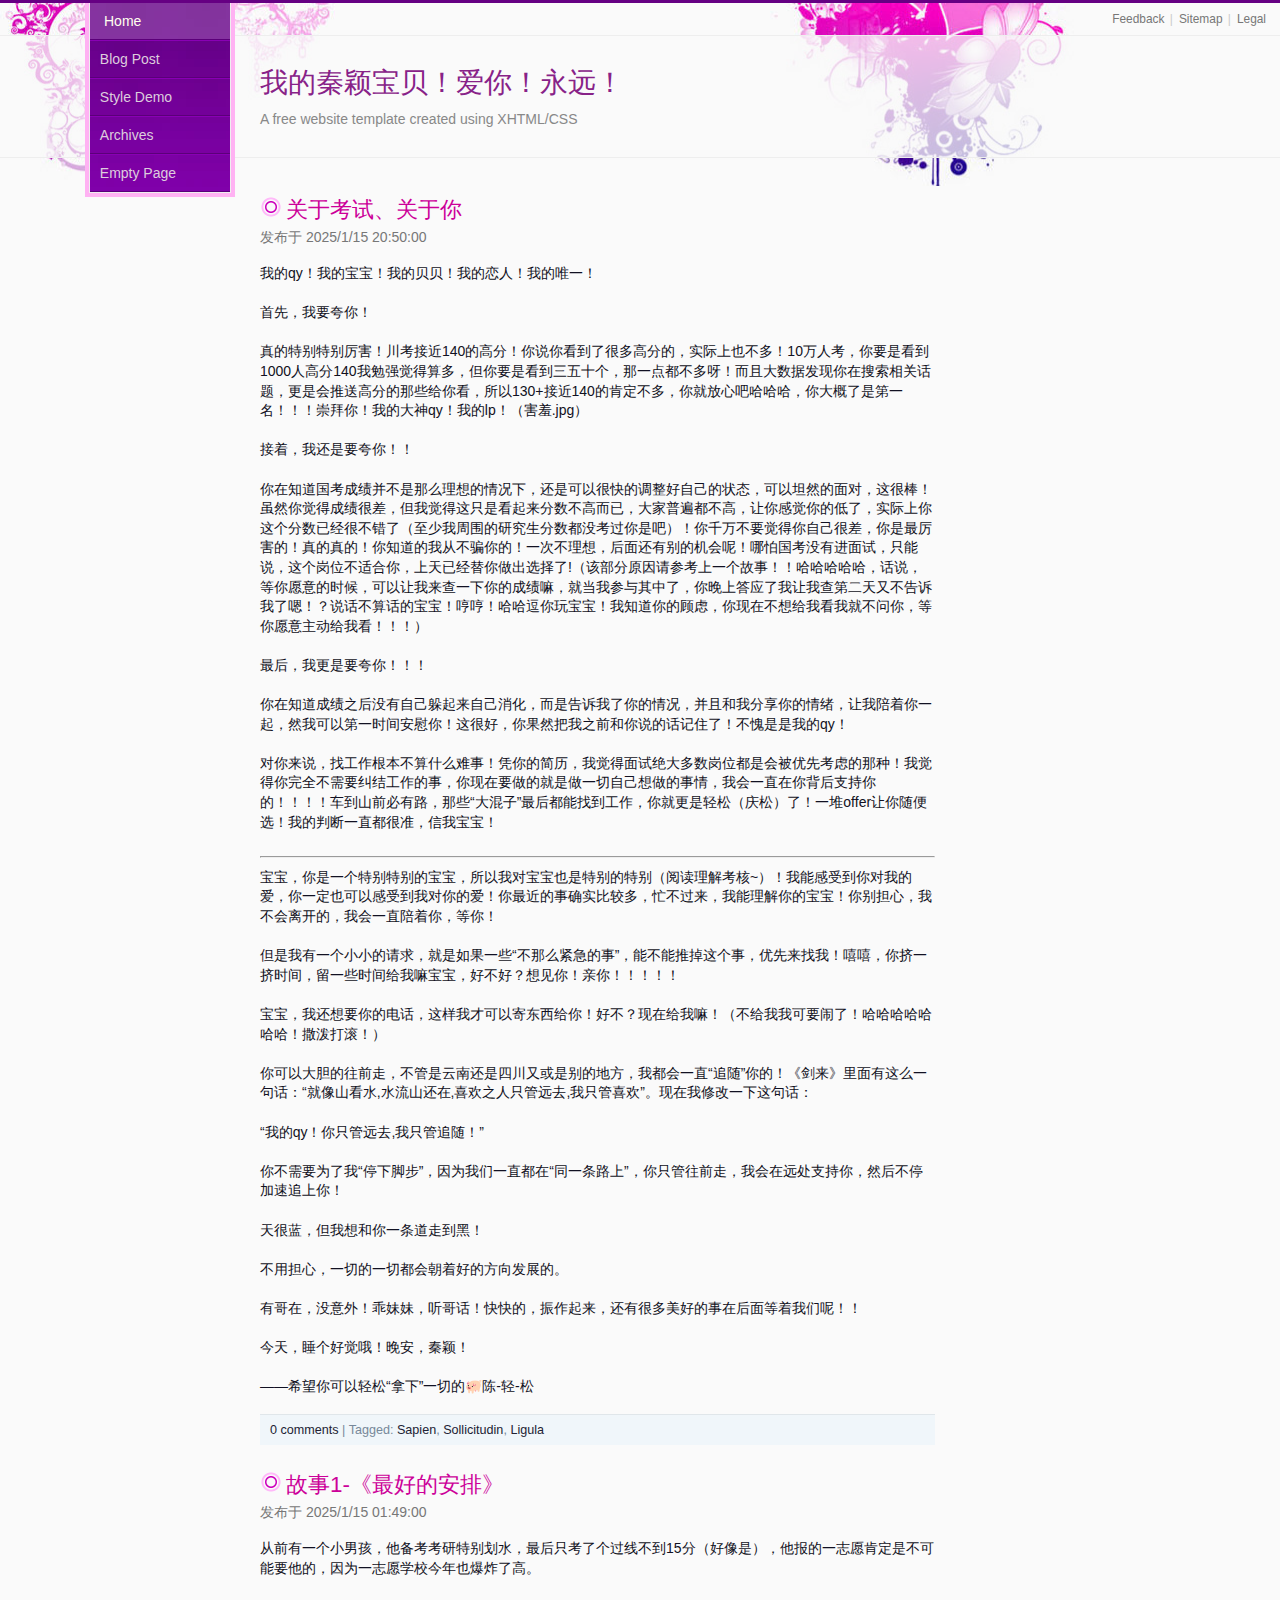
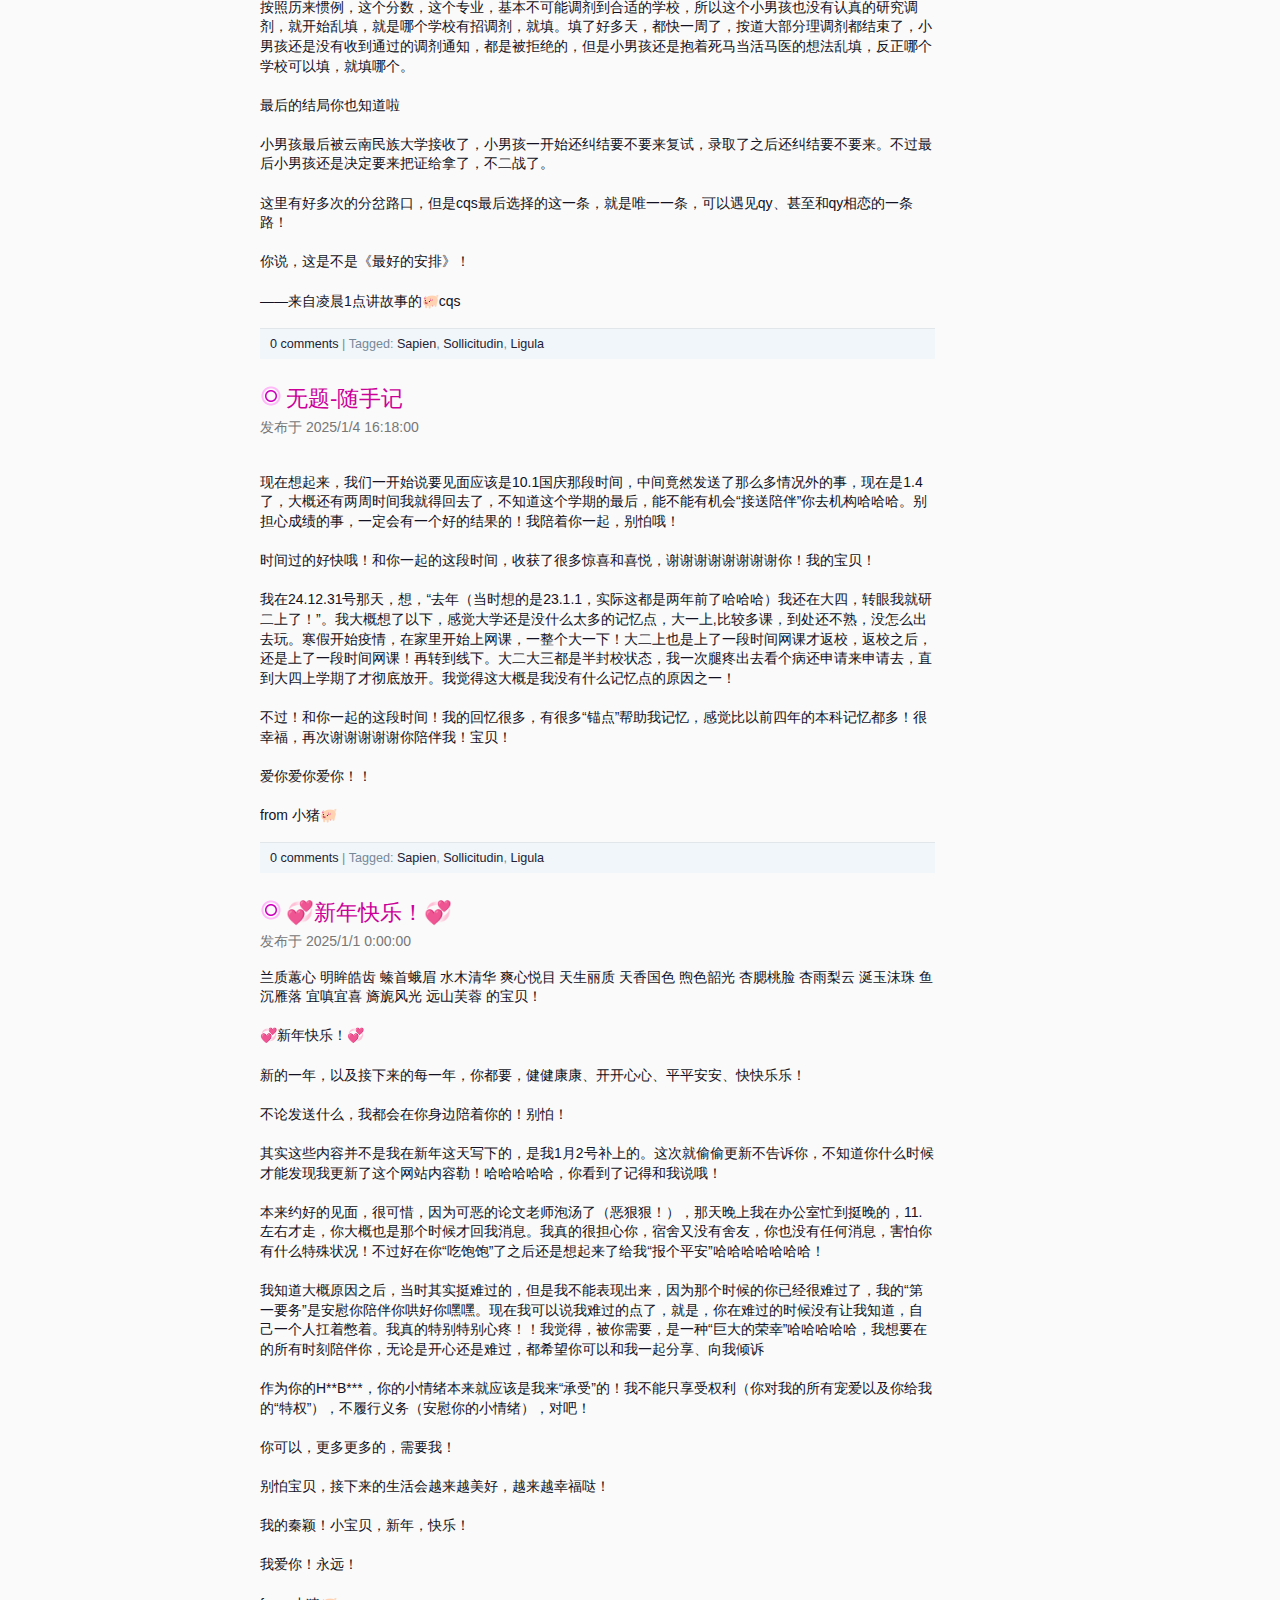
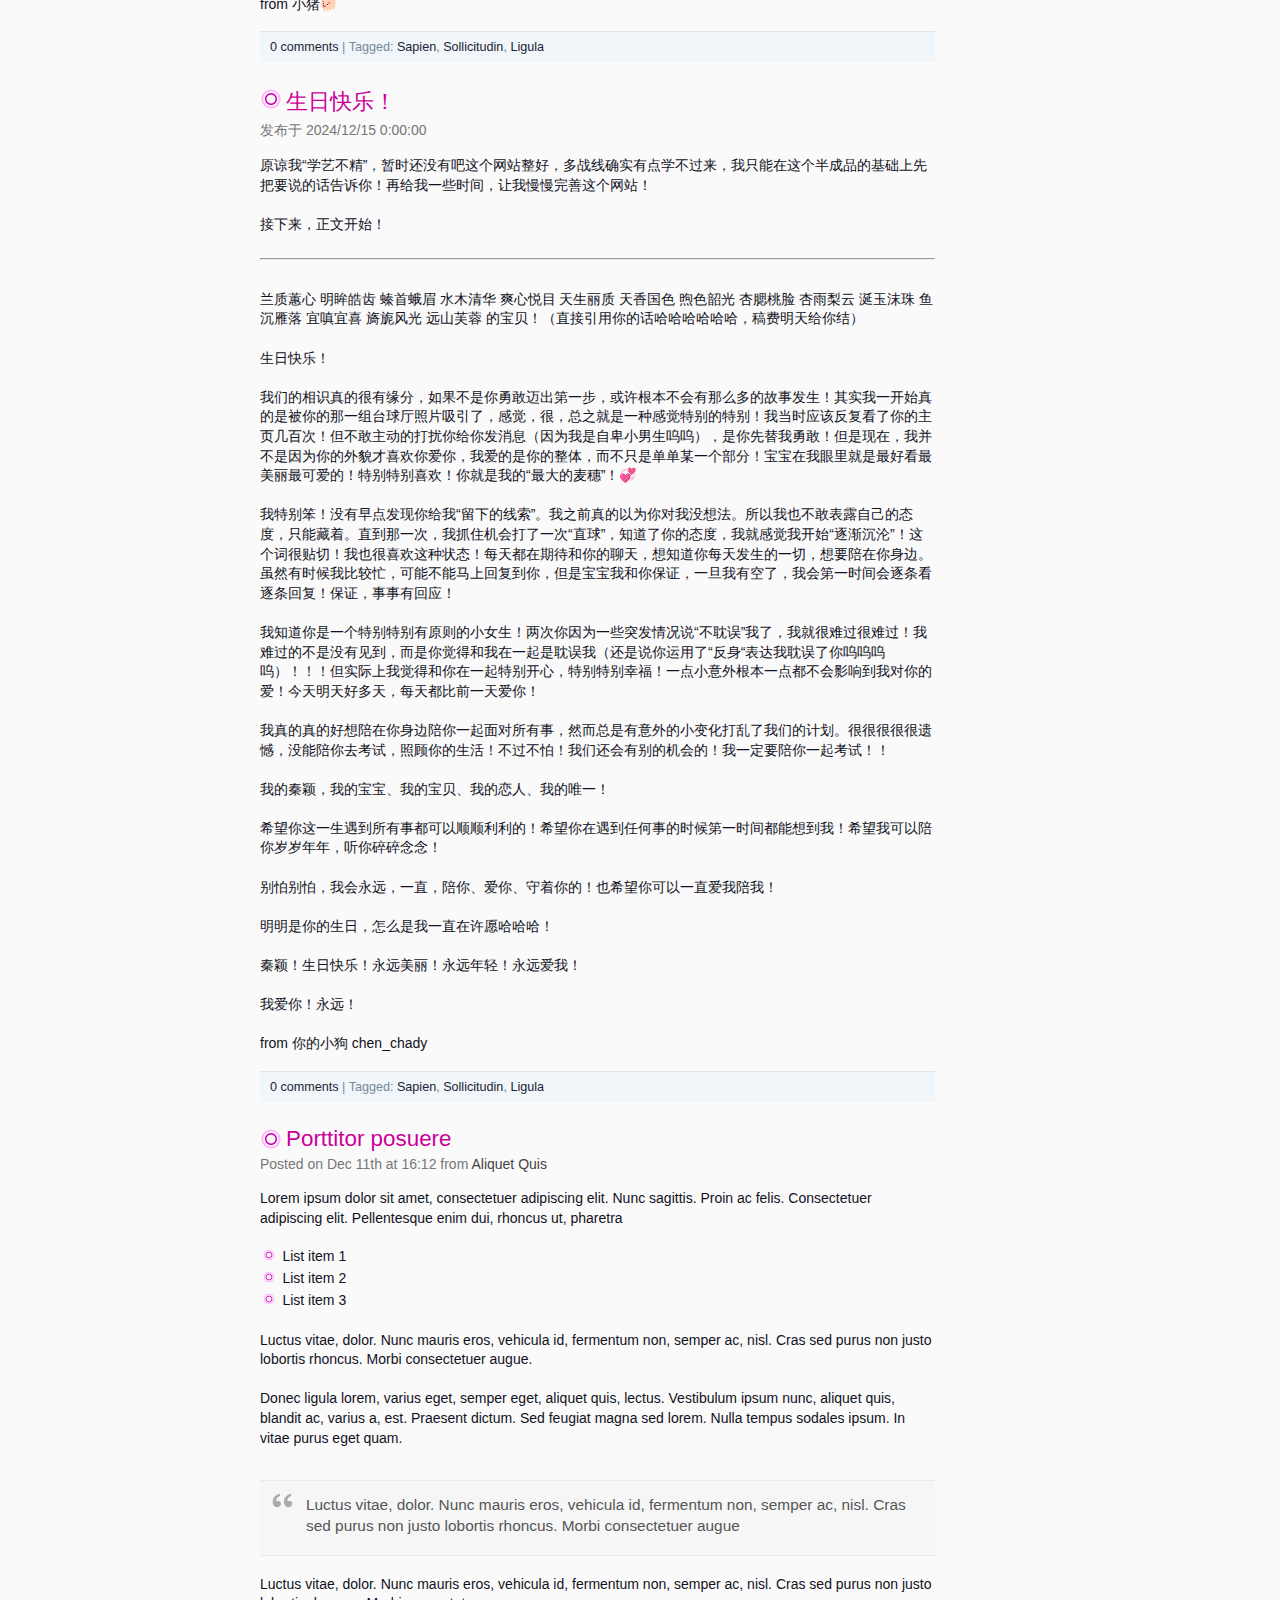
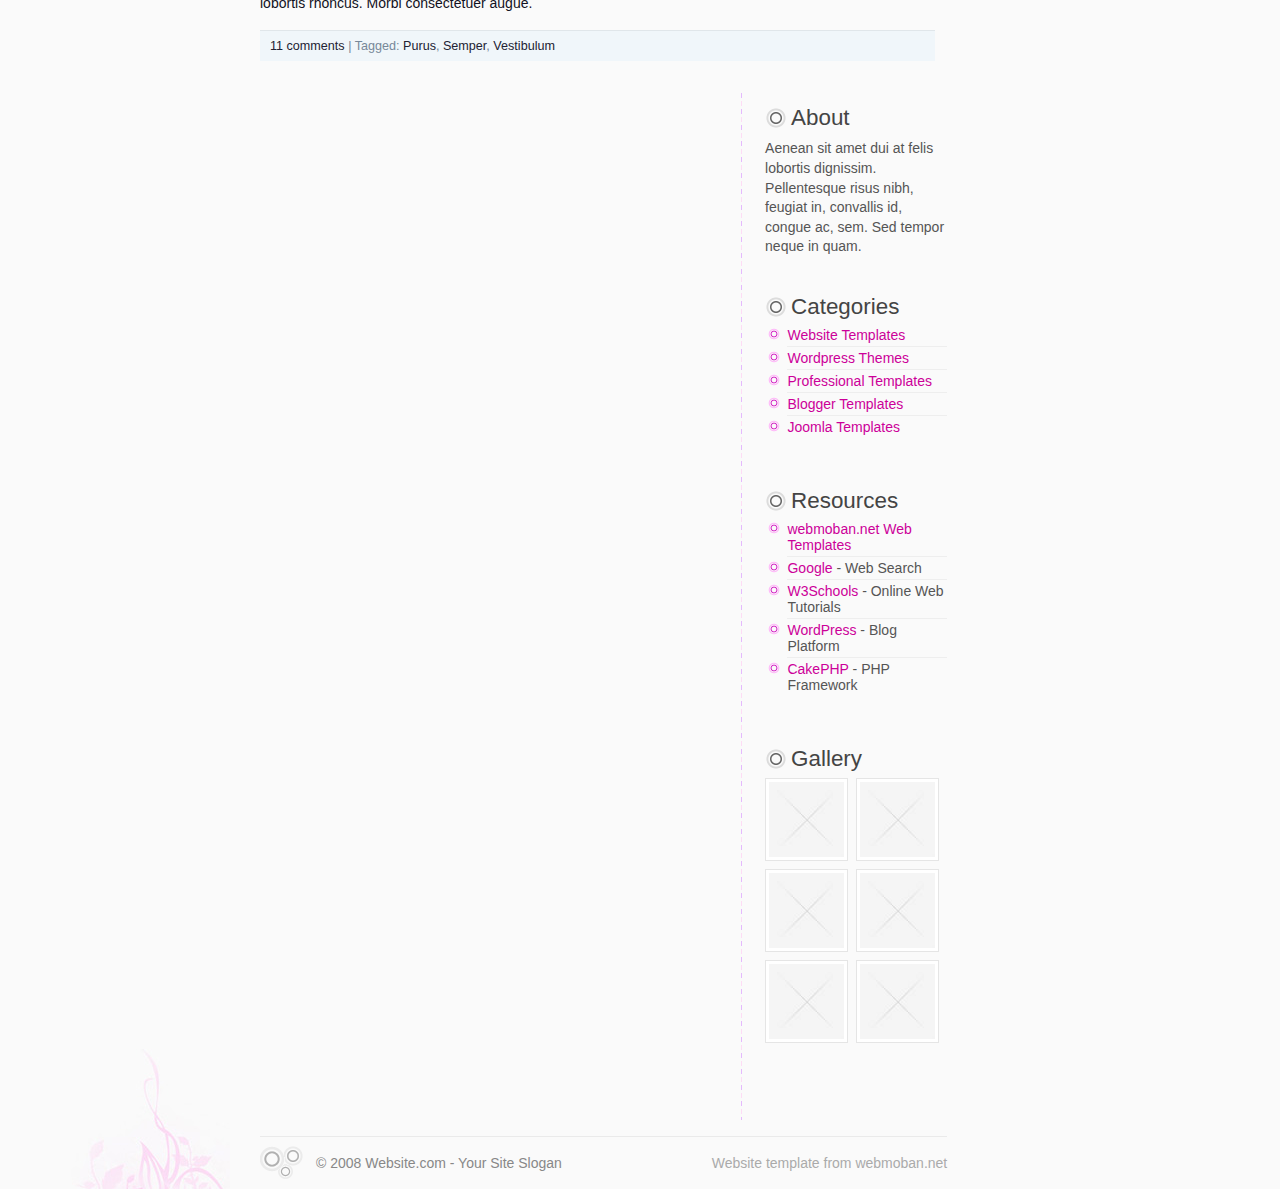
==== index.html @ 48e55542 "Add files via upload" ====
<!DOCTYPE html PUBLIC "-//W3C//DTD XHTML 1.0 Transitional//EN" "http://www.w3.org/TR/xhtml1/DTD/xhtml1-transitional.dtd">
<html xmlns="http://www.w3.org/1999/xhtml" dir="ltr">

<head>
	<meta http-equiv="content-type" content="text/html; charset=UTF-8"/>
	<meta name="description" content=""/>
	<meta name="keywords" content="" />
	<meta name="author" content="" />
	<link rel="stylesheet" type="text/css" href="style.css" media="screen" />
	<title>晚安，秦颖</title>
</head>

<body>

<div id="wrapper">
<div id="wrapper_inner">

	<div id="toplinks">
		<div id="toplinks_inner">
			
			<ul>
				<li><a href="#">Feedback</a> |</li>
				<li><a href="#">Sitemap</a> |</li>
				<li><a href="#">Legal</a></li>
			</ul>

			<div class="clearer">&nbsp;</div>

		</div>
	</div>

	<div class="clearer">&nbsp;</div>

	<div id="header">
		<div id="header_inner">
		
			<h1><a href="#">我的秦颖宝贝！爱你！永远！</a></h1>
			<p><span>A free website template created using XHTML/CSS</span></p>
		
		</div>
	</div>

	<div id="navigation">
		<div id="navigation_inner">
			
			<ul>
				<li class="current_page_item"><a href="index.html">Home</a></li>
				<li><a href="blog_post.html">Blog Post</a></li>
				<li><a href="style_demo.html">Style Demo</a></li>
				<li><a href="archives.html">Archives</a></li>
				<li><a href="empty_page.html">Empty Page</a></li>
			</ul>

		</div>
	</div>

	<div id="main">

		<div class="left" id="content">
			<div id="content_inner">
			
				
				
				<div class="post">

					<div class="post_title"><h2><a href="#">关于考试、关于你</a></h2></div>
					<div class="post_date">发布于 2025/1/15 20:50:00</div>
					
					<div class="post_body">
						
						
						<p>我的qy！我的宝宝！我的贝贝！我的恋人！我的唯一！</p>						
						
						<p>首先，我要夸你！</p>
						
						<p>真的特别特别厉害！川考接近140的高分！你说你看到了很多高分的，实际上也不多！10万人考，你要是看到1000人高分140我勉强觉得算多，但你要是看到三五十个，那一点都不多呀！而且大数据发现你在搜索相关话题，更是会推送高分的那些给你看，所以130+接近140的肯定不多，你就放心吧哈哈哈，你大概了是第一名！！！崇拜你！我的大神qy！我的lp！（害羞.jpg）</p>

						<p>接着，我还是要夸你！！</p>
						
						<p>你在知道国考成绩并不是那么理想的情况下，还是可以很快的调整好自己的状态，可以坦然的面对，这很棒！虽然你觉得成绩很差，但我觉得这只是看起来分数不高而已，大家普遍都不高，让你感觉你的低了，实际上你这个分数已经很不错了（至少我周围的研究生分数都没考过你是吧）！你千万不要觉得你自己很差，你是最厉害的！真的真的！你知道的我从不骗你的！一次不理想，后面还有别的机会呢！哪怕国考没有进面试，只能说，这个岗位不适合你，上天已经替你做出选择了!（该部分原因请参考上一个故事！！哈哈哈哈哈，话说，等你愿意的时候，可以让我来查一下你的成绩嘛，就当我参与其中了，你晚上答应了我让我查第二天又不告诉我了嗯！？说话不算话的宝宝！哼哼！哈哈逗你玩宝宝！我知道你的顾虑，你现在不想给我看我就不问你，等你愿意主动给我看！！！）</p>
						
						<p>最后，我更是要夸你！！！</p>
						
						<p>你在知道成绩之后没有自己躲起来自己消化，而是告诉我了你的情况，并且和我分享你的情绪，让我陪着你一起，然我可以第一时间安慰你！这很好，你果然把我之前和你说的话记住了！不愧是是我的qy！</p>

						<p>对你来说，找工作根本不算什么难事！凭你的简历，我觉得面试绝大多数岗位都是会被优先考虑的那种！我觉得你完全不需要纠结工作的事，你现在要做的就是做一切自己想做的事情，我会一直在你背后支持你的！！！！车到山前必有路，那些“大混子”最后都能找到工作，你就更是轻松（庆松）了！一堆offer让你随便选！我的判断一直都很准，信我宝宝！</p>
						
						<hr>
						
						<p>宝宝，你是一个特别特别的宝宝，所以我对宝宝也是特别的特别（阅读理解考核~）！我能感受到你对我的爱，你一定也可以感受到我对你的爱！你最近的事确实比较多，忙不过来，我能理解你的宝宝！你别担心，我不会离开的，我会一直陪着你，等你！</p>
						
						<p>但是我有一个小小的请求，就是如果一些“不那么紧急的事”，能不能推掉这个事，优先来找我！嘻嘻，你挤一挤时间，留一些时间给我嘛宝宝，好不好？想见你！亲你！！！！！</p>
						
						<p>宝宝，我还想要你的电话，这样我才可以寄东西给你！好不？现在给我嘛！（不给我我可要闹了！哈哈哈哈哈哈哈！撒泼打滚！）</p>
						
						<p>你可以大胆的往前走，不管是云南还是四川又或是别的地方，我都会一直“追随”你的！《剑来》里面有这么一句话：“就像山看水,水流山还在,喜欢之人只管远去,我只管喜欢”。现在我修改一下这句话：</p>
						
						<p>“我的qy！你只管远去,我只管追随！”</p>
						
						<p>你不需要为了我“停下脚步”，因为我们一直都在“同一条路上”，你只管往前走，我会在远处支持你，然后不停加速追上你！</p>
						
						<p>天很蓝，但我想和你一条道走到黑！</p>
						
						<p>不用担心，一切的一切都会朝着好的方向发展的。</p>
						
						<p>有哥在，没意外！乖妹妹，听哥话！快快的，振作起来，还有很多美好的事在后面等着我们呢！！</p>
						
						<p>今天，睡个好觉哦！晚安，秦颖！</p>
						
						<p>——希望你可以轻松“拿下”一切的🐖陈-轻-松</p>
						
					</div>
					
					<div class="post_meta">
						<a href="#">0 comments</a> | Tagged: <a href="#">Sapien</a>, <a href="#">Sollicitudin</a>, <a href="#">Ligula</a>
					</div>

				</div>
				
				
				<div class="post">

					<div class="post_title"><h2><a href="#">故事1-《最好的安排》</a></h2></div>
					<div class="post_date">发布于 2025/1/15 01:49:00</div>
					
					<div class="post_body">
						
						
						<p>从前有一个小男孩，他备考考研特别划水，最后只考了个过线不到15分（好像是），他报的一志愿肯定是不可能要他的，因为一志愿学校今年也爆炸了高。</p>

						<p>按照历来惯例，这个分数，这个专业，基本不可能调剂到合适的学校，所以这个小男孩也没有认真的研究调剂，就开始乱填，就是哪个学校有招调剂，就填。填了好多天，都快一周了，按道大部分理调剂都结束了，小男孩还是没有收到通过的调剂通知，都是被拒绝的，但是小男孩还是抱着死马当活马医的想法乱填，反正哪个学校可以填，就填哪个。</p>

						<p>最后的结局你也知道啦</p>
						
						<p>小男孩最后被云南民族大学接收了，小男孩一开始还纠结要不要来复试，录取了之后还纠结要不要来。不过最后小男孩还是决定要来把证给拿了，不二战了。</p>
						
						<p>这里有好多次的分岔路口，但是cqs最后选择的这一条，就是唯一一条，可以遇见qy、甚至和qy相恋的一条路！</p>

						<p>你说，这是不是《最好的安排》！</p>
						
						<p>——来自凌晨1点讲故事的🐖cqs</p>
						
					</div>
					
					<div class="post_meta">
						<a href="#">0 comments</a> | Tagged: <a href="#">Sapien</a>, <a href="#">Sollicitudin</a>, <a href="#">Ligula</a>
					</div>

				</div>
				
				
				<div class="post">
			
				
				<div class="post">

					<div class="post_title"><h2><a href="#">无题-随手记</a></h2></div>
					<div class="post_date">发布于 2025/1/4 16:18:00</div>
					
					<div class="post_body">
						
						<p></p>
						
						<p>现在想起来，我们一开始说要见面应该是10.1国庆那段时间，中间竟然发送了那么多情况外的事，现在是1.4了，大概还有两周时间我就得回去了，不知道这个学期的最后，能不能有机会“接送陪伴”你去机构哈哈哈。别担心成绩的事，一定会有一个好的结果的！我陪着你一起，别怕哦！</p>

						<p>时间过的好快哦！和你一起的这段时间，收获了很多惊喜和喜悦，谢谢谢谢谢谢谢谢你！我的宝贝！</p>

						<p>我在24.12.31号那天，想，“去年（当时想的是23.1.1，实际这都是两年前了哈哈哈）我还在大四，转眼我就研二上了！”。我大概想了以下，感觉大学还是没什么太多的记忆点，大一上,比较多课，到处还不熟，没怎么出去玩。寒假开始疫情，在家里开始上网课，一整个大一下！大二上也是上了一段时间网课才返校，返校之后，还是上了一段时间网课！再转到线下。大二大三都是半封校状态，我一次腿疼出去看个病还申请来申请去，直到大四上学期了才彻底放开。我觉得这大概是我没有什么记忆点的原因之一！</p>
						
						<p>不过！和你一起的这段时间！我的回忆很多，有很多“锚点”帮助我记忆，感觉比以前四年的本科记忆都多！很幸福，再次谢谢谢谢谢你陪伴我！宝贝！</p>
						
						<p>爱你爱你爱你！！</p>
						
						<p>from 小猪🐖</p>
						
					</div>
					
					<div class="post_meta">
						<a href="#">0 comments</a> | Tagged: <a href="#">Sapien</a>, <a href="#">Sollicitudin</a>, <a href="#">Ligula</a>
					</div>

				</div>
				
				
				<div class="post">

					<div class="post_title"><h2><a href="#">💞新年快乐！💞</a></h2></div>
					<div class="post_date">发布于 2025/1/1 0:00:00</div>
					
					<div class="post_body">
						
						<p>兰质蕙心 明眸皓齿 螓首蛾眉 水木清华 爽心悦目 天生丽质 天香国色 煦色韶光 杏腮桃脸 杏雨梨云 涎玉沫珠 鱼沉雁落 宜嗔宜喜 旖旎风光 远山芙蓉 的宝贝！</p>

						<p>💞新年快乐！💞</p>
						
						<p>新的一年，以及接下来的每一年，你都要，健健康康、开开心心、平平安安、快快乐乐！</p>
						
						<p>不论发送什么，我都会在你身边陪着你的！别怕！</p>

						<p>其实这些内容并不是我在新年这天写下的，是我1月2号补上的。这次就偷偷更新不告诉你，不知道你什么时候才能发现我更新了这个网站内容勒！哈哈哈哈哈，你看到了记得和我说哦！</p>

						<p>本来约好的见面，很可惜，因为可恶的论文老师泡汤了（恶狠狠！），那天晚上我在办公室忙到挺晚的，11.左右才走，你大概也是那个时候才回我消息。我真的很担心你，宿舍又没有舍友，你也没有任何消息，害怕你有什么特殊状况！不过好在你“吃饱饱”了之后还是想起来了给我“报个平安”哈哈哈哈哈哈哈！</p>

						<p>我知道大概原因之后，当时其实挺难过的，但是我不能表现出来，因为那个时候的你已经很难过了，我的“第一要务”是安慰你陪伴你哄好你嘿嘿。现在我可以说我难过的点了，就是，你在难过的时候没有让我知道，自己一个人扛着憋着。我真的特别特别心疼！！我觉得，被你需要，是一种“巨大的荣幸”哈哈哈哈哈，我想要在的所有时刻陪伴你，无论是开心还是难过，都希望你可以和我一起分享、向我倾诉</p>
						
						<p>作为你的H**B***，你的小情绪本来就应该是我来“承受”的！我不能只享受权利（你对我的所有宠爱以及你给我的“特权”），不履行义务（安慰你的小情绪），对吧！</p>
						
						<p>你可以，更多更多的，需要我！</p>
						
						<p>别怕宝贝，接下来的生活会越来越美好，越来越幸福哒！</p>
						
						<p>我的秦颖！小宝贝，新年，快乐！</p>
						
						<p>我爱你！永远！</p>
						
						<p>from 小猪🐖</p>
						
					</div>
					
					<div class="post_meta">
						<a href="#">0 comments</a> | Tagged: <a href="#">Sapien</a>, <a href="#">Sollicitudin</a>, <a href="#">Ligula</a>
					</div>

				</div>
				
				
				<div class="post">

					<div class="post_title"><h2><a href="#">生日快乐！</a></h2></div>
					<div class="post_date">发布于 2024/12/15 0:00:00</div>
					
					<div class="post_body">
					
						<p>原谅我“学艺不精”，暂时还没有吧这个网站整好，多战线确实有点学不过来，我只能在这个半成品的基础上先把要说的话告诉你！再给我一些时间，让我慢慢完善这个网站！</p>
						
						<p>接下来，正文开始！</p>
						<hr>
						<p> </p>
						
						<p>兰质蕙心 明眸皓齿 螓首蛾眉 水木清华 爽心悦目 天生丽质 天香国色 煦色韶光 杏腮桃脸 杏雨梨云 涎玉沫珠 鱼沉雁落 宜嗔宜喜 旖旎风光 远山芙蓉 的宝贝！（直接引用你的话哈哈哈哈哈哈，稿费明天给你结）</p>

						<p>生日快乐！</p>

						<p>我们的相识真的很有缘分，如果不是你勇敢迈出第一步，或许根本不会有那么多的故事发生！其实我一开始真的是被你的那一组台球厅照片吸引了，感觉，很，总之就是一种感觉特别的特别！我当时应该反复看了你的主页几百次！但不敢主动的打扰你给你发消息（因为我是自卑小男生呜呜），是你先替我勇敢！但是现在，我并不是因为你的外貌才喜欢你爱你，我爱的是你的整体，而不只是单单某一个部分！宝宝在我眼里就是最好看最美丽最可爱的！特别特别喜欢！你就是我的“最大的麦穗”！💞</p>

						<p>我特别笨！没有早点发现你给我“留下的线索”。我之前真的以为你对我没想法。所以我也不敢表露自己的态度，只能藏着。直到那一次，我抓住机会打了一次“直球”，知道了你的态度，我就感觉我开始“逐渐沉沦”！这个词很贴切！我也很喜欢这种状态！每天都在期待和你的聊天，想知道你每天发生的一切，想要陪在你身边。虽然有时候我比较忙，可能不能马上回复到你，但是宝宝我和你保证，一旦我有空了，我会第一时间会逐条看逐条回复！保证，事事有回应！</p>

						<p>我知道你是一个特别特别有原则的小女生！两次你因为一些突发情况说“不耽误”我了，我就很难过很难过！我难过的不是没有见到，而是你觉得和我在一起是耽误我（还是说你运用了“反身“表达我耽误了你呜呜呜呜）！！！但实际上我觉得和你在一起特别开心，特别特别幸福！一点小意外根本一点都不会影响到我对你的爱！今天明天好多天，每天都比前一天爱你！</p>
						
						<p>我真的真的好想陪在你身边陪你一起面对所有事，然而总是有意外的小变化打乱了我们的计划。很很很很很遗憾，没能陪你去考试，照顾你的生活！不过不怕！我们还会有别的机会的！我一定要陪你一起考试！！</p>
						
						<p>我的秦颖，我的宝宝、我的宝贝、我的恋人、我的唯一！</p>
						
						<p>希望你这一生遇到所有事都可以顺顺利利的！希望你在遇到任何事的时候第一时间都能想到我！希望我可以陪你岁岁年年，听你碎碎念念！</p>
						
						<p>别怕别怕，我会永远，一直，陪你、爱你、守着你的！也希望你可以一直爱我陪我！</p>
						
						<p>明明是你的生日，怎么是我一直在许愿哈哈哈！</p>
						
						<p>秦颖！生日快乐！永远美丽！永远年轻！永远爱我！</p>
						
						<p>我爱你！永远！</p>
						
						<p>from 你的小狗 chen_chady</p>
						
					</div>
					
					<div class="post_meta">
						<a href="#">0 comments</a> | Tagged: <a href="#">Sapien</a>, <a href="#">Sollicitudin</a>, <a href="#">Ligula</a>
					</div>

				</div>

				<div class="post">

					<div class="post_title"><h2><a href="#">Porttitor posuere</a></h2></div>
					<div class="post_date">Posted on Dec 11th at 16:12 from <a href="#">Aliquet Quis</a></div>
					
					<div class="post_body">
					
						<p>Lorem ipsum dolor sit amet, consectetuer adipiscing elit. Nunc sagittis. Proin ac felis. Consectetuer adipiscing elit. Pellentesque enim dui, rhoncus ut, pharetra</p>
						
						<ul>
							<li>List item 1</li>
							<li>List item 2</li>				
							<li>List item 3</li>
						</ul>	
						
						<p>Luctus vitae, dolor. Nunc mauris eros, vehicula id, fermentum non, semper ac, nisl. Cras sed purus non justo lobortis rhoncus. Morbi consectetuer augue.</p>

						<p>Donec ligula lorem, varius eget, semper eget, aliquet quis, lectus. Vestibulum ipsum nunc, aliquet quis, blandit ac, varius a, est. Praesent dictum. Sed feugiat magna sed lorem. Nulla tempus sodales ipsum. In vitae purus eget quam.</p>

						<blockquote><p>Luctus vitae, dolor. Nunc mauris eros, vehicula id, fermentum non, semper ac, nisl. Cras sed purus non justo lobortis rhoncus. Morbi consectetuer augue</p></blockquote>

						<p>Luctus vitae, dolor. Nunc mauris eros, vehicula id, fermentum non, semper ac, nisl. Cras sed purus non justo lobortis rhoncus. Morbi consectetuer augue.</p>


					</div>
					
					<div class="post_meta">
						<a href="#">11 comments</a> | Tagged: <a href="#">Purus</a>, <a href="#">Semper</a>, <a href="#">Vestibulum</a>
					</div>

				</div>	

			</div>
		</div>

		<div class="right" id="sidebar_outer">
			<div id="sidebar">
				
				<div class="box">

					<div class="box_title">About</div>

					<div class="box_content">
						<p>Aenean sit amet dui at felis lobortis dignissim. Pellentesque risus nibh, feugiat in, convallis id, congue ac, sem. Sed tempor neque in quam.</p>
					</div>

				</div>

				<div class="box">

					<div class="box_title">Categories</div>

					<div class="box_content">
						<ul>
							<li><a href="https://www.webmoban.netcategory/website-templates/">Website Templates</a></li>
							<li><a href="https://www.webmoban.netcategory/wordpress-themes/">Wordpress Themes</a></li>
							<li><a href="https://www.webmoban.netprofessional-templates/">Professional Templates</a></li>
							<li><a href="https://www.webmoban.netcategory/blogger-templates/">Blogger Templates</a></li>
							<li><a href="https://www.webmoban.netcategory/joomla-templates/">Joomla Templates</a></li>
						</ul>
					</div>

				</div>

				<div class="box">

					<div class="box_title">Resources</div>

					<div class="box_content">
						<ul>
							<li><a href="https://www.webmoban.net">webmoban.net Web Templates</a></li>
							<li><a href="http://www.google.com/">Google</a> - Web Search</li>
							<li><a href="http://www.w3schools.com/">W3Schools</a> - Online Web Tutorials</li>
							<li><a href="http://www.wordpress.org/">WordPress</a> - Blog Platform</li>
							<li><a href="http://cakephp.org/">CakePHP</a> - PHP Framework</li>
						</ul>
					</div>

				</div>

				<div class="box">

					<div class="box_title">Gallery</div>

					<div class="box_content">

						<div class="thumbnails">
							
							<a href="#" class="thumb"><img src="sample-thumbnail.jpg" width="75" height="75" alt="" /></a>
							<a href="#" class="thumb"><img src="sample-thumbnail.jpg" width="75" height="75" alt="" /></a>
							<a href="#" class="thumb"><img src="sample-thumbnail.jpg" width="75" height="75" alt="" /></a>
							<a href="#" class="thumb"><img src="sample-thumbnail.jpg" width="75" height="75" alt="" /></a>
							<a href="#" class="thumb"><img src="sample-thumbnail.jpg" width="75" height="75" alt="" /></a>
							<a href="#" class="thumb"><img src="sample-thumbnail.jpg" width="75" height="75" alt="" /></a>

							<div class="clearer">&nbsp;</div>

						</div>

					</div>

				</div>

			</div>
		</div>
		
		<div class="clearer">&nbsp;</div>

		<div id="footer">
			<div id="footer_inner">
				
				<div class="left">
					&copy; 2008 Website.com - Your Site Slogan
				</div>

				<div class="right">
					<a href="https://www.webmoban.net">Website template</a> from <a href="http://webmoban.net/">webmoban.net</a> 
				</div>
				
				<div class="clearer">&nbsp;</div>

			</div>
		</div>

</div>
</div>

</body>
</html>
---- style.css ----
/*  
Template name: Quietude
Template URI: http://www.cssmoban.com/quietude-website-template/
Release date: 2009-02-03
Last updated: 2009-10-28
Description: A liquid, playful and simple two-column template.
Author: Viktor Persson
Author URI: http://cssmoban.com/

This template is licensed under a Creative Commons Attribution 2.5 License:
http://www.cssmoban.com/license/
*/


/* 
   Reset (http://meyerweb.com/eric/tools/css/reset/)
------------------------------------------------------------------- */

html, body, div, span, applet, object, iframe, h1, h2, h3, h4, h5, h6, p, 
blockquote, pre, a, abbr, acronym, address, big, cite, code, del, dfn, em, font, 
img, ins, kbd, q, s, samp, small, strike, strong, sub, tt, var, b, u, i, 
center, dl, dt, dd, ol, ul, li, fieldset, form, label, legend, table, caption, 
tbody, tfoot, thead, tr, th, td { margin: 0; padding: 0; border: 0; outline: 0; 
font-size: 100%; vertical-align: baseline; background: transparent; } body { 
line-height: 1; } ol, ul { list-style: none; } blockquote, q { quotes: none; } 
blockquote:before, blockquote:after, q:before, q:after { content: ''; content: 
none; } :focus { outline: 0; } ins { text-decoration: none; } del { text-decoration: line-through; }
table { border-collapse: collapse; border-spacing: 0; }


/* 
   General 
------------------------------------------------------------------- */

html {
	font-size: 62.5%; /* reset 1em to 10px */
	min-height: 100%;
}

body {
	background: #FAFAFA url('img/body.jpg') no-repeat left bottom;
	border-top: 3px solid #660083;
	color: #112;
	font: normal 1.4em sans-serif;
	padding-bottom: 1px; /* force scrollbars */
}


/* 
   Links 
------------------------------------------------------------------- */

a {
	color: #C09;
	text-decoration: none;
}
a:hover {
	color: #F06;
	text-decoration: underline;
}


/* 
   Layout 
------------------------------------------------------------------- */

/* Wrapper */
#wrapper {background: url('img/wrapper.jpg') no-repeat left top;}
#wrapper_inner {background: url('img/wrapper_inner.jpg') no-repeat right top;}


/* Toplinks */
#toplinks {
	float: right;
	font-size: 0.85em;
	height: 32px;
}
#toplinks ul {
	display: inline;
	float: right;
	margin: 9px 12px 0 0;
}
#toplinks li {
	background-color: #FAFAFA;
	color: #CCC;
	float: left;
	padding-left: 6px;
}
#toplinks li a {
	color: #777;
	margin-right: 2px;
}
#toplinks li a:hover {color: #012;}


/* Header */
#header {
	background: url('img/transp.png');
	border-bottom: 1px solid #EEE;
	border-top: 1px solid #EEE;
}
#header_inner {
	margin: 0 0 0 260px;
	padding: 28px 0 10px;
}
#header h1 {
	background: none;
	padding-left: 0;
}
#header h1, #header h1 a {color: #828;}
#header p span {color: #888;}


/* Navigation */
#navigation {
	background-color: #FFB2F3;
	left: 85px;
	padding: 0 4px 4px;
	position: absolute;
	top: 3px;
}
#navigation_inner {
	background: #8000AA url('img/navigation.jpg') repeat-x left top;
	border: 1px solid #EEE;
	border-top: none;
	width: 140px;	
}
#navigation li a {	
	border-bottom: 1px solid #5B0079;
	border-top: 1px solid #8900B4;
	color: #DCD;
	display: block;
	padding: 10px 7%;
	text-decoration: none;
	width: 86%;
}
#navigation li:first-child a {border-top: none;}
#navigation li a:hover {
	background: url('img/transpnav.png') repeat-x left bottom;
	color: #FFF;
}
#navigation li.current_page_item a {
	background: url('img/transpnav.png') repeat-x left top;
	color: #FFE;
	padding: 10px 4% 10px 10%;
}
#navigation h2 {
	background: url('img/transpnav.png') repeat-x left top;
	border-bottom: 1px solid #5B0079;
	color: #FFE;
	font: bold 0.9em Verdana,sans-serif;
	margin: 0;
	padding: 6px 12px;
}


/* Main */
#main {padding: 28px 24px 0 260px;}


/* Sidebar */
#sidebar_outer {
	background: url('img/separator.gif') repeat-y left top;
	color: #555;
	width: 30%;
}
#sidebar {padding: 8px 0 12px 24px;}


/* Content */
#content {width: 69%;}
#content_inner {padding: 8px 12px 8px 0;}


/* Footer */
#footer {
	background: url('img/footer.gif') no-repeat left center;
	border-top: 1px solid #EAEAEA;
	color: #888;
	margin-top: 16px;
	padding: 18px 0 18px 56px;
}
#footer a {
	color: #666;
	text-decoration: underline;
}
#footer .right, #footer .right a  {color: #AAA;}
#footer .right a {text-decoration: none;}
#footer a:hover {color: #333;}


/* 
   Typography 
------------------------------------------------------------------- */

p {
	line-height: 1.4em;
	padding: 0.2em 0 1.2em;
}

h1 {font: normal 2em sans-serif;}
h2 {font: normal 1.6em sans-serif;}
h3 {font: normal 1.4em sans-serif;}
h4 {font: bold 1.2em sans-serif;}
h5 {font: bold 1.1em sans-serif;}
h6 {font: bold 0.9em sans-serif;}

h1,h2,h3,h4,h5,h6 {margin-bottom: 0.2em;}

h1,h2,h3,h4,h5,h6 {color: #4A404F;}

blockquote {
	background: #F6F6F6 url('img/quote.gif') no-repeat;
	border-bottom: 1px solid #EAEAEA;
	border-top: 1px solid #EAEAEA;
	color: #555;
	display: block;
	font: normal 1.1em sans-serif;
	margin: 1em 0;
	padding: 0.6em 1em 0 46px;
}


/* Specific */
h1 {
	background: url('img/h1.gif') no-repeat left 1px;
	padding-left: 32px;
}
h2 {
	background: url('img/h2.gif') no-repeat left 2px;
	padding-left: 26px;
}
h3 {
	background: url('img/h3.gif') no-repeat left 3px;
	padding-left: 22px;
}


/* 
   Tables, lists
------------------------------------------------------------------- */

table {
	border: 1px solid #DDD;
	width: 100%;
}
table th, dt {
	background-color: #EEE;
	color: #555;
	font: bold 0.85em Verdana,sans-serif;
	text-align: left;
}
table tr {border-bottom: 1px solid #DDD;}
table td, #content table th {
	border: none;
	padding: 10px;
	border: 1px solid #DDD;
}

dl {margin-bottom: 1.2em;}
dt,dd {padding: 8px 10px;}
dt {
	background-color: #EEE;
	border-bottom: 1px solid #DDD;
	font-weight: bold;
}
dd {
	background-color: #F6F6F6;
	border-bottom: 1px solid #EEE;
	padding-left: 16px;
}

/* Specific */
#content ul, #content ol {margin: 0 0 1.2em 1.6em;}
#content ul li {list-style-image: url('img/li.gif');}
#content ol li {list-style: decimal;}
#content li {padding: 3px 0;}


/* 
   Forms 
------------------------------------------------------------------- */

#content fieldset {
	background-color: #F2F6FA;
	border: 1px solid #E2E6FA;
	margin: 1em 0 1.2em;
	padding: 1em;
}

#content fieldset h1, #content fieldset h2, #content fieldset h3 {
	background: none;
	border-bottom: 1px solid #BCD;
	margin-bottom: 0.6em;
	padding-bottom: 0.3em;
	padding-left: 0;
}

label {
	display: block;
	font: bold 0.9em Verdana,sans-serif;
	margin: 1em 0 0.2em;
}
label em {font-style: normal;}

input, textarea, select {
	border-color: #777 #CCC #CCC #777;
	border-style: solid;
	border-width: 1px;
	font: normal 1em Verdana,sans-serif;
	padding: 4px;
}

input.button {
	background: #E9E8E8 url('img/submit.gif') repeat-x left top;
	border: 1px solid #888;
	border-color: #BBB #888 #888 #CCC;	
	color: #444;
	cursor: pointer;
	font: normal 0.9em sans-serif;
	margin-top: 5px;
	padding: 4px 6px;
	width: auto;
}
input:focus,input:active,textarea:focus,textarea:active,select:focus,select:active,input.button:hover,input.button:focus {background: #FFFFF5;}
input.button:hover, input.button:focus {
	color: #123;
	cursor: pointer;
}
input.image {
	border: 0;
	padding: 0;
}

.form_row {padding: 10px 0 2px;}


/* 
   Images 
------------------------------------------------------------------- */

img.bordered, img.left, img.right {
	background-color: #FFF;
	border: 1px solid #DDD;
	padding: 3px;
}

img.left {margin: 0 15px 15px 0;}
img.right {margin: 0 0 15px 15px;}


/* 
   Box
------------------------------------------------------------------- */

.box {
	margin-bottom: 1.5em;
	padding: 4px 0 8px;
}
.box_title {
	background: url('img/box_title.gif') no-repeat left 2px;
	color: #444;
	font: normal 1.6em sans-serif;
	margin-bottom: 4px;
	padding-left: 26px;
}
.box p {padding: 4px 0;}
.box li {
	border-top: 1px solid #EEE;
	padding: 4px 6px;
}
.box li:first-child {border-top: none;}


/* 
   Thumbnails
------------------------------------------------------------------- */

.thumbnails {margin: 6px 0 2em -8px;}
.thumbnails a.thumb {
	background: #FFF;
	border: 1px solid #E5E5E5;
	display: block;
	float: left;
	margin: 0 0 8px 8px;
	padding: 3px;
}
.thumbnails a.thumb:hover {border-color: #BBB;}
.thumbnails .thumb img {display: block;}


/* 
   Posts 
------------------------------------------------------------------- */

.post {margin-bottom: 24px;}

.post_title a,.post_date a {text-decoration: none;}
.post_date a:hover,.post_meta a:hover {text-decoration: underline;}

.post_date {
	color: #777;
	margin-bottom: 14px;
}
.post_date a {color: #444;}

.post_meta {
	background: #F0F6FA;
	border-top: 1px solid #E0E6EA;
	color: #789;
	font-size: 0.9em;
	padding: 8px 10px;
}
.post_meta a {color: #223;}
.post_meta a:hover {color: #001;}


/* Archives */
.archive_pagination {margin-bottom: 1.6em;}
.archive_post {
	border-bottom: 1px dashed #DDD;
	margin-bottom: 8px;
	padding: 8px 0;
}
.archive_post_title h3 {background: none;}
.archive_post_date {
	background: #FEFEFE url('img/archive_post_date.gif') repeat-x left center;
	border: 1px solid #F2F2F2;
	border-color: #F2F2F2 #DADADA #D5D5D5 #F2F2F2;	
	float: left;
	font-size: 0.9em;
	margin-right: 12px;
	padding: 2px 0 5px;
	text-align: center;
	width: 44px;
}
.archive_post_day {font: normal 1.6em Georgia,serif;}


/* 
   Comments 
------------------------------------------------------------------- */

div.comment_list {
	border-top: 1px dashed #DDD; 
	margin: 0 0 2em;
}

.comment {
	border-bottom: 1px dashed #DDD;
	padding-top: 10px;
}
.comment_date {
	font-size: 0.9em;
	padding-top: 4px;
}
.comment_date a {
	color: #556;
	text-decoration: none;
}
.comment_date a:hover {
	color: #001;
	text-decoration: underline;
}
.comment_body {padding-top: 4px;}

.comment_gravatar {width: 48px;}
.comment_gravatar img {
	background: #FFF;
	border: 1px solid #DDD;
	padding: 2px;
}
.comment_author {padding-top: 3px;}


/* 
   Floats
------------------------------------------------------------------- */

.left {float: left;}
.right {float: right;}

.clear,.clearer {clear: both;}
.clearer {
	display: block;
	font-size: 0;
	line-height: 0;	
}


/* 
   Misc 
------------------------------------------------------------------- */

/* Separators */
.content_separator {
	background: #D6D6C6;
	clear: both;
	color: #FFE;
	display: block;
	font-size: 0;
	height: 1px;
	line-height: 0;
	margin: 12px 0 24px;
}

/* Messages */
.error, .notice, .success {
	border: 1px solid #DDD;
	margin-bottom: 1em;
	padding: 0.6em 0.8em;
}

.error {background: #FBE3E4; color: #8A1F11; border-color: #FBC2C4;}
.error a {color: #8A1F11;}

.notice {background: #FFF6BF; color: #514721; border-color: #FFD324;}
.notice a {color: #514721;}

.success {background: #E6EFC2; color: #264409; border-color: #C6D880;}
.success a {color: #264409;}


/* 
   IE float/background fixes
------------------------------------------------------------------- */

#header, h1, h2 {min-height: 0.01%;}
* html #header, * html h1, * html h2 {height: 0.01%;}
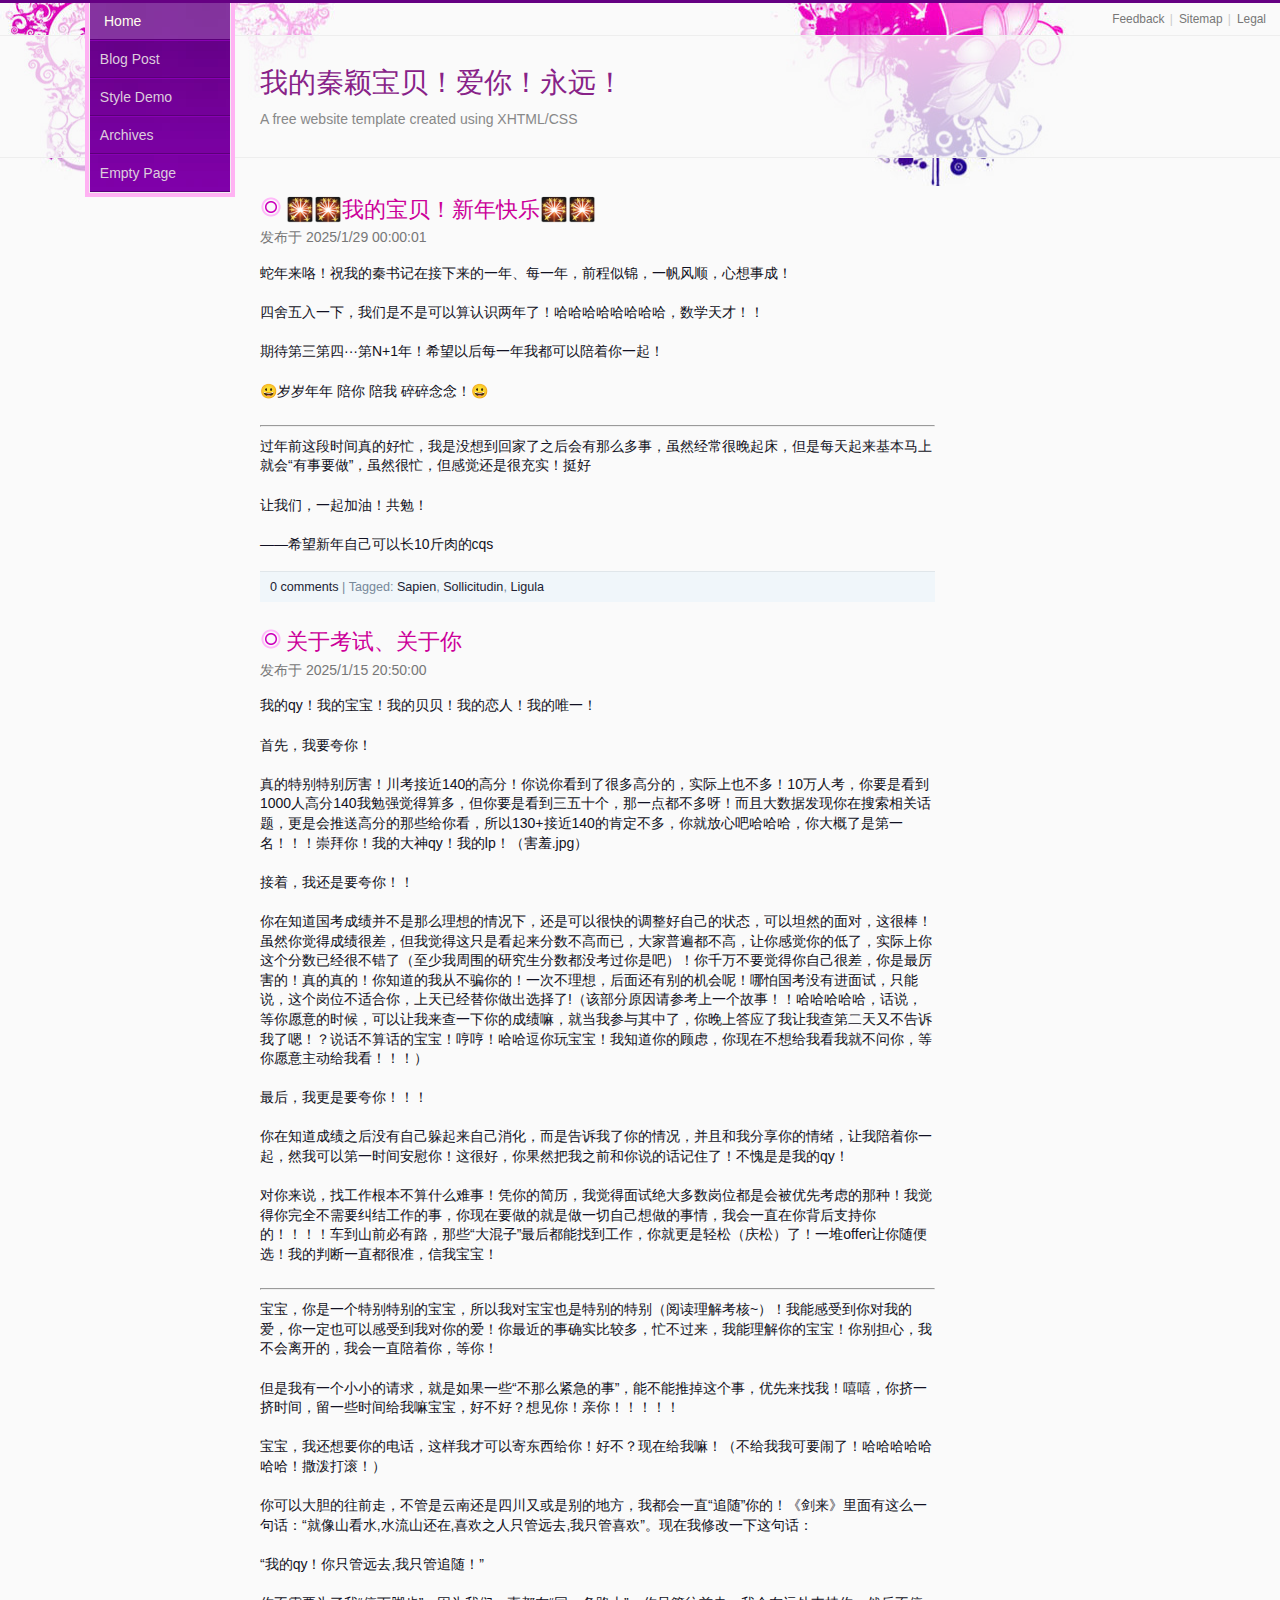
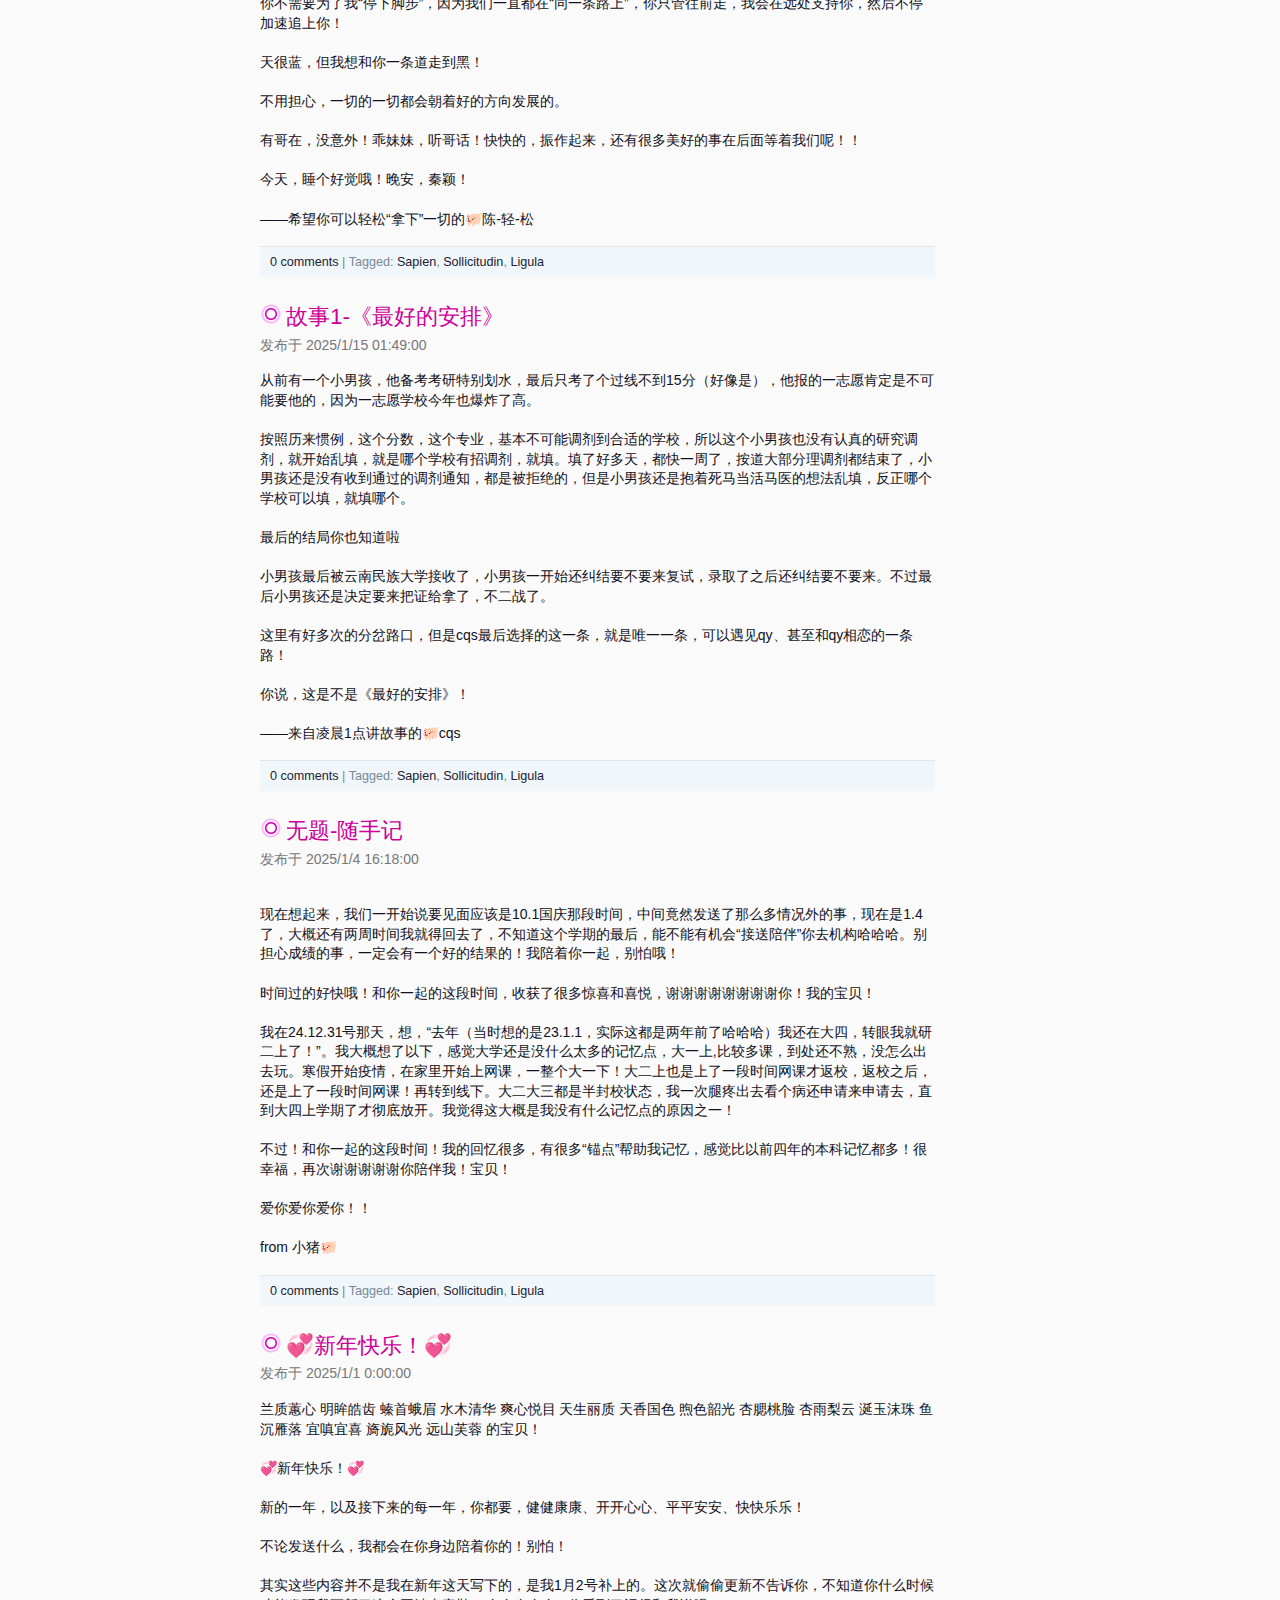
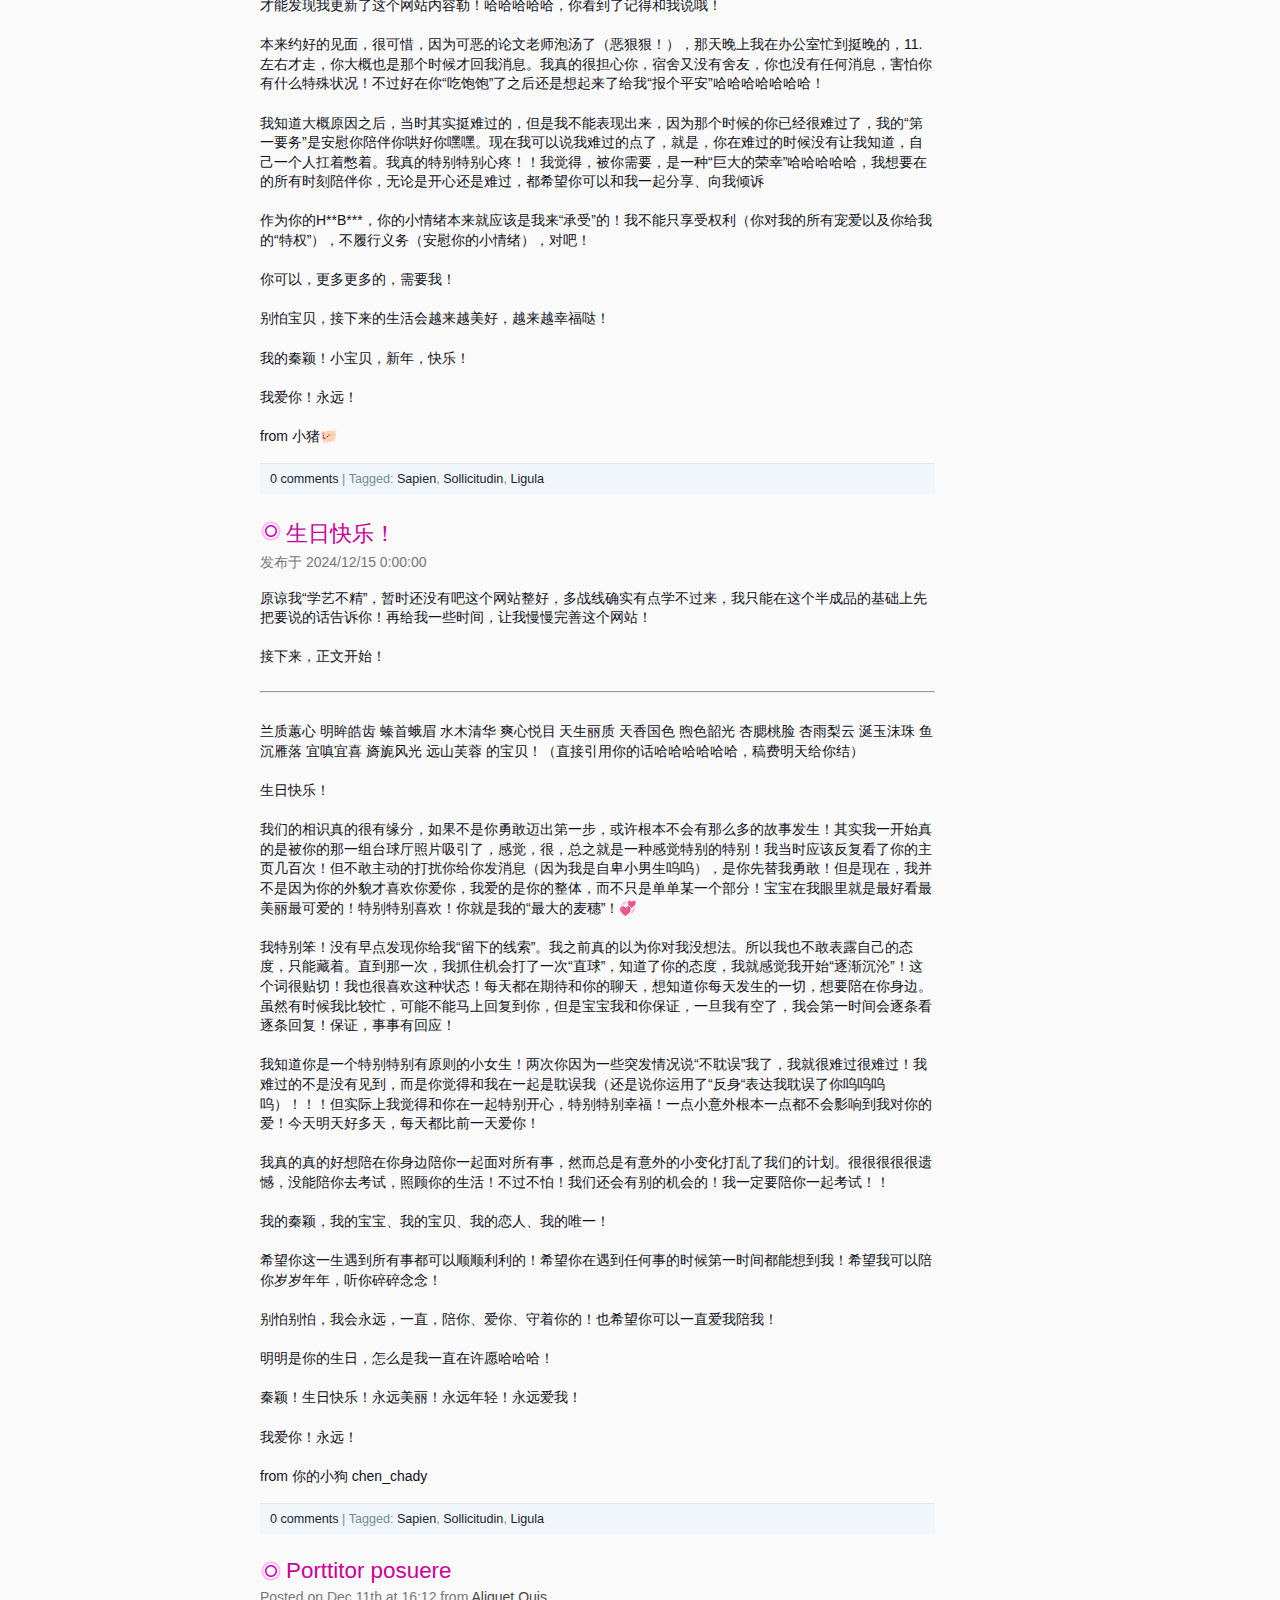
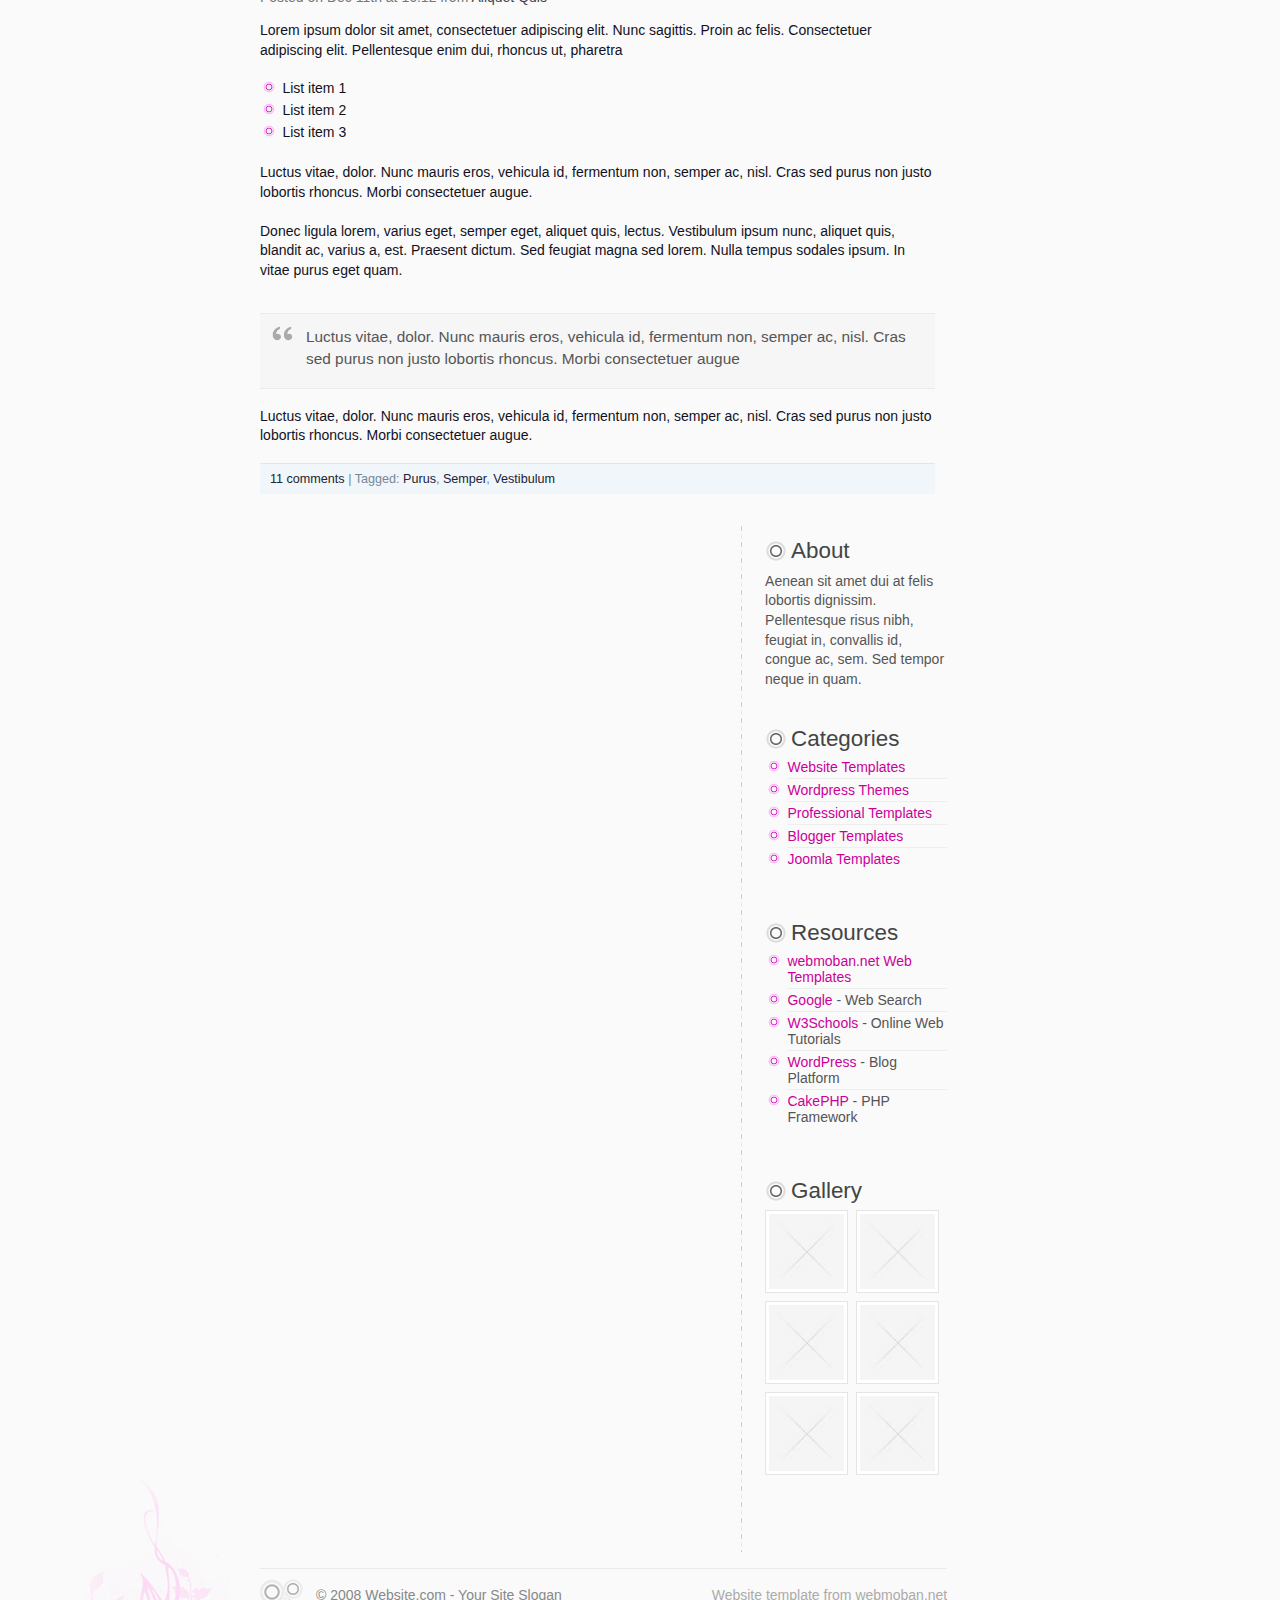
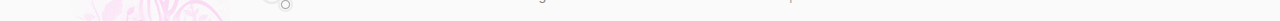
==== commit a7c31e98: "Add files via upload" ====
--- a/index.html
+++ b/index.html
@@ -63,6 +63,39 @@
 				
 				<div class="post">
 
+					<div class="post_title"><h2><a href="#">🎇🎇我的宝贝！新年快乐🎇🎇</a></h2></div>
+					<div class="post_date">发布于 2025/1/29 00:00:01</div>
+					
+					<div class="post_body">
+						
+						<p>蛇年来咯！祝我的秦书记在接下来的一年、每一年，前程似锦，一帆风顺，心想事成！</p>						
+						
+						<p>四舍五入一下，我们是不是可以算认识两年了！哈哈哈哈哈哈哈哈，数学天才！！</p>
+						
+						<p>期待第三第四···第N+1年！希望以后每一年我都可以陪着你一起！</p>
+						
+						<p>😀岁岁年年 陪你 陪我 碎碎念念！😀</p>						
+						
+						<hr>
+						
+						<p>过年前这段时间真的好忙，我是没想到回家了之后会有那么多事，虽然经常很晚起床，但是每天起来基本马上就会“有事要做”，虽然很忙，但感觉还是很充实！挺好</p>
+						
+						<p>让我们，一起加油！共勉！</p>
+						
+						<p>——希望新年自己可以长10斤肉的cqs</p>
+						
+					</div>
+					
+					<div class="post_meta">
+						<a href="#">0 comments</a> | Tagged: <a href="#">Sapien</a>, <a href="#">Sollicitudin</a>, <a href="#">Ligula</a>
+					</div>
+
+				</div>
+				
+				
+				
+				<div class="post">
+
 					<div class="post_title"><h2><a href="#">关于考试、关于你</a></h2></div>
 					<div class="post_date">发布于 2025/1/15 20:50:00</div>
 					
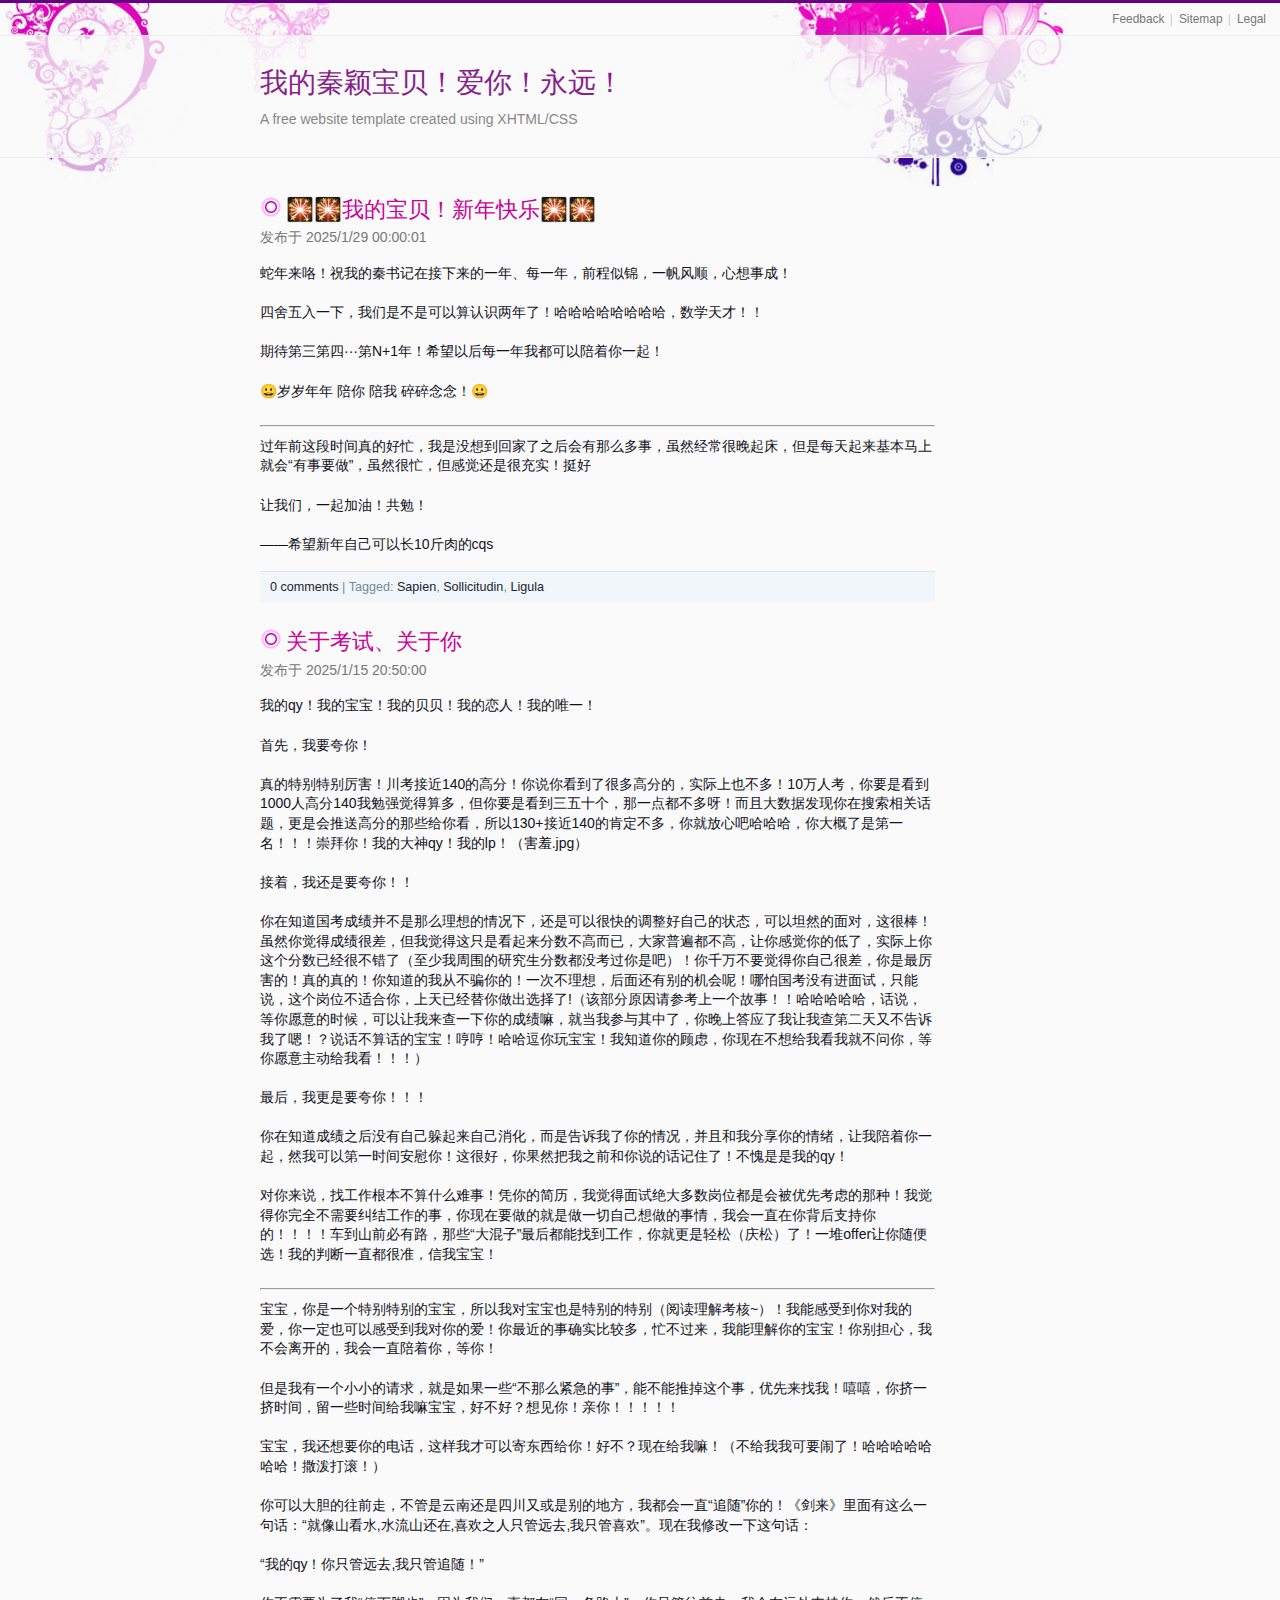
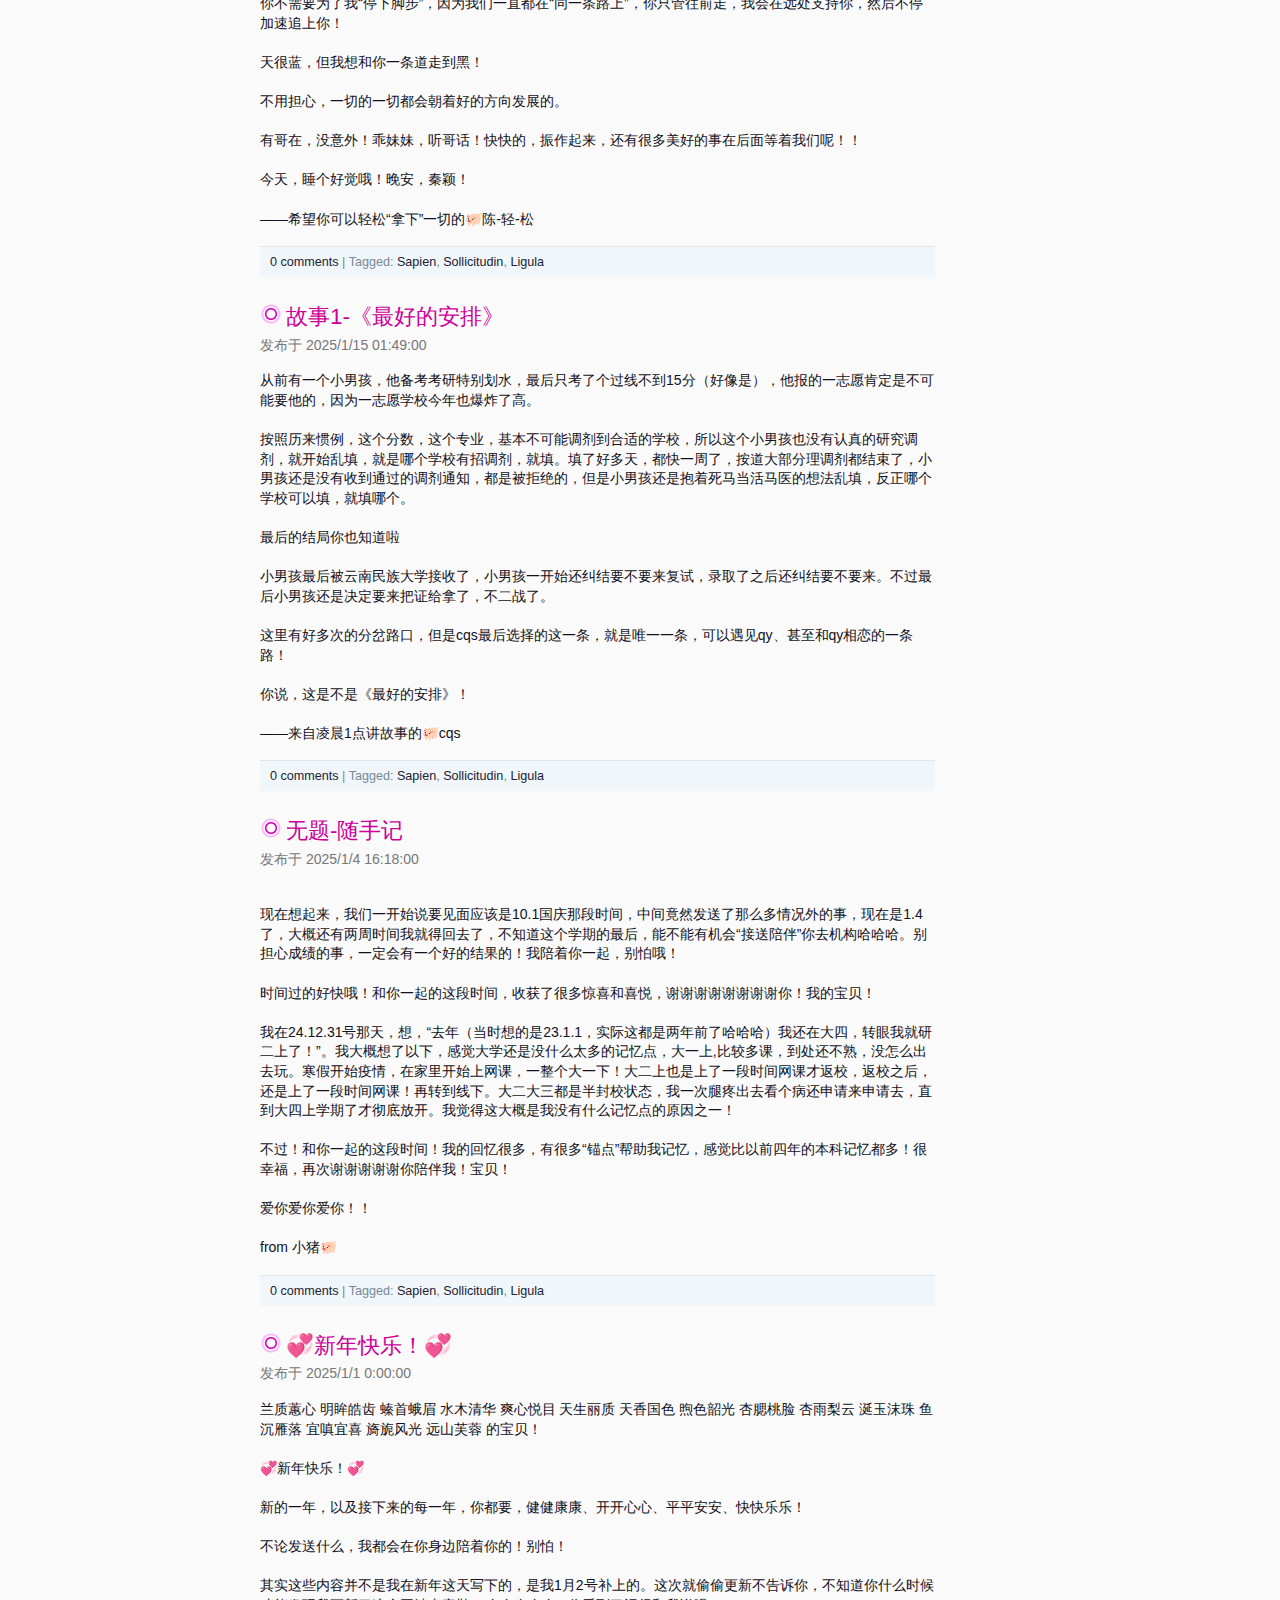
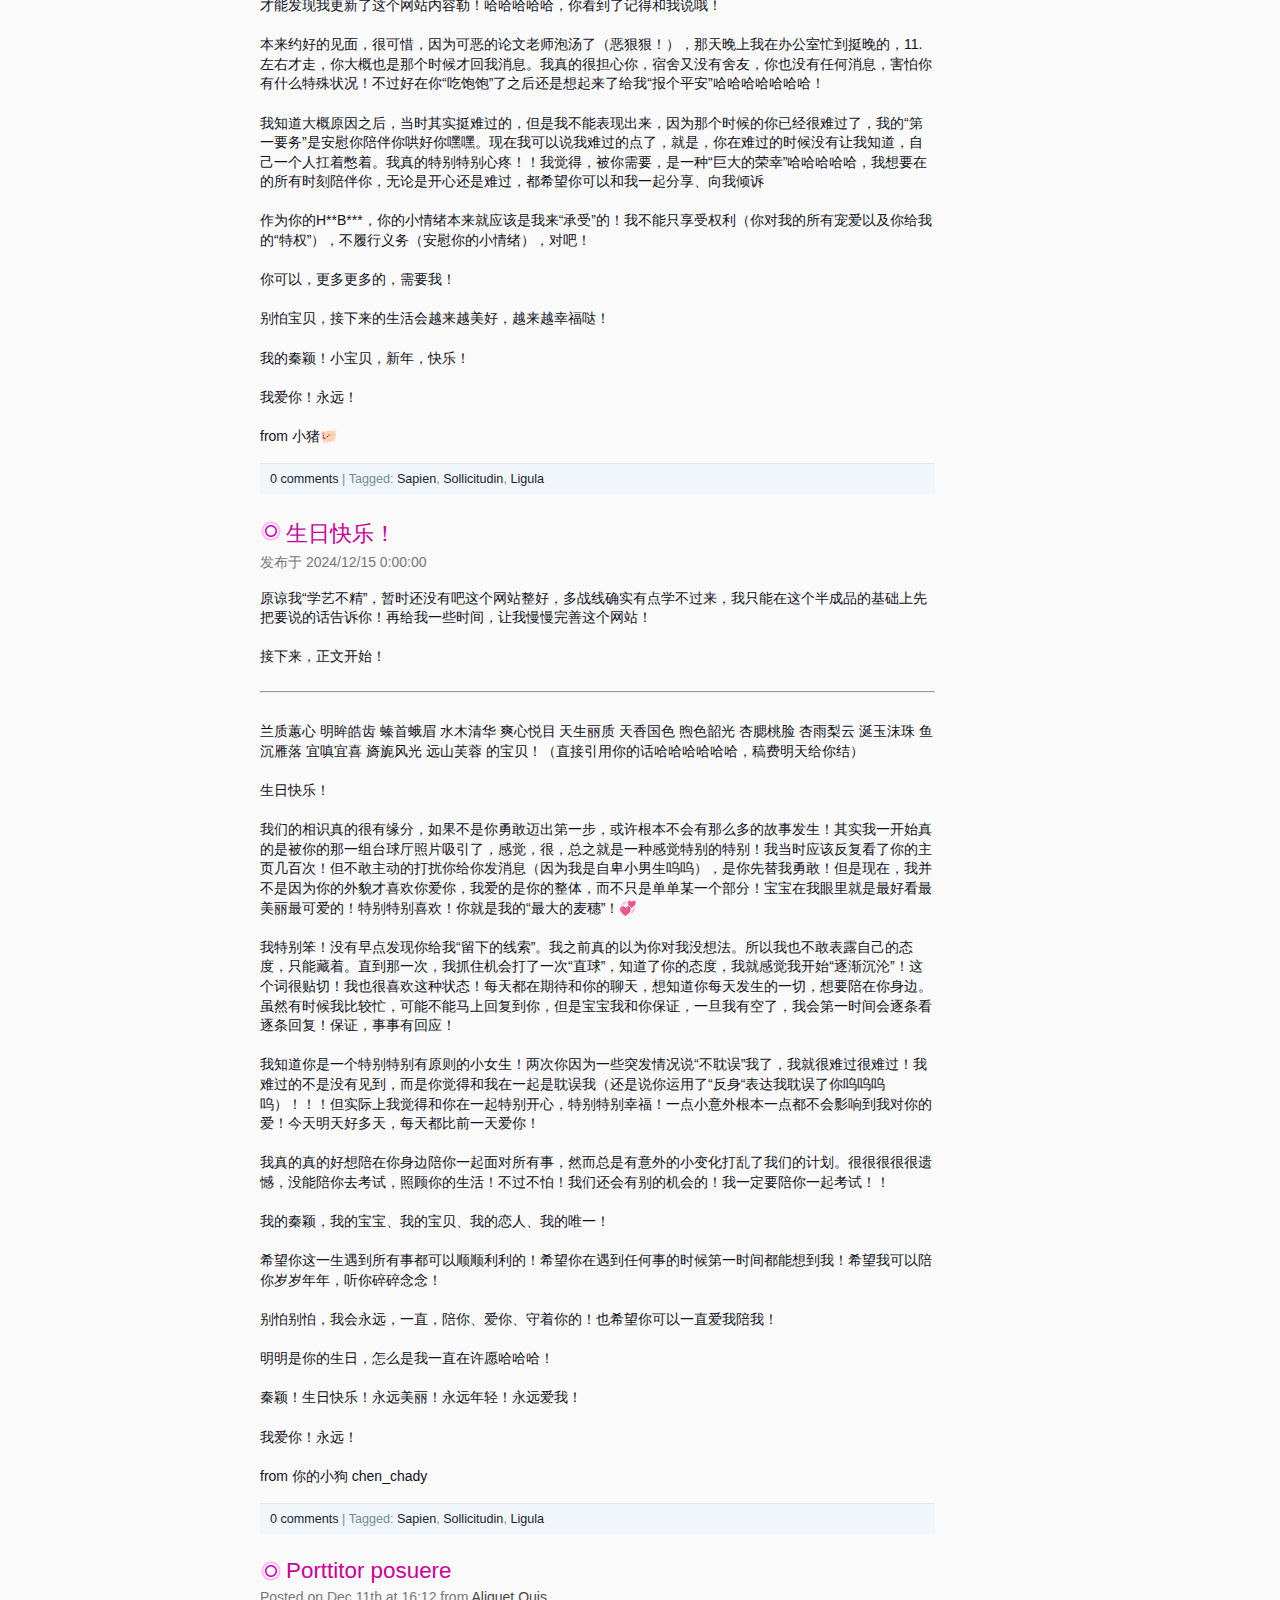
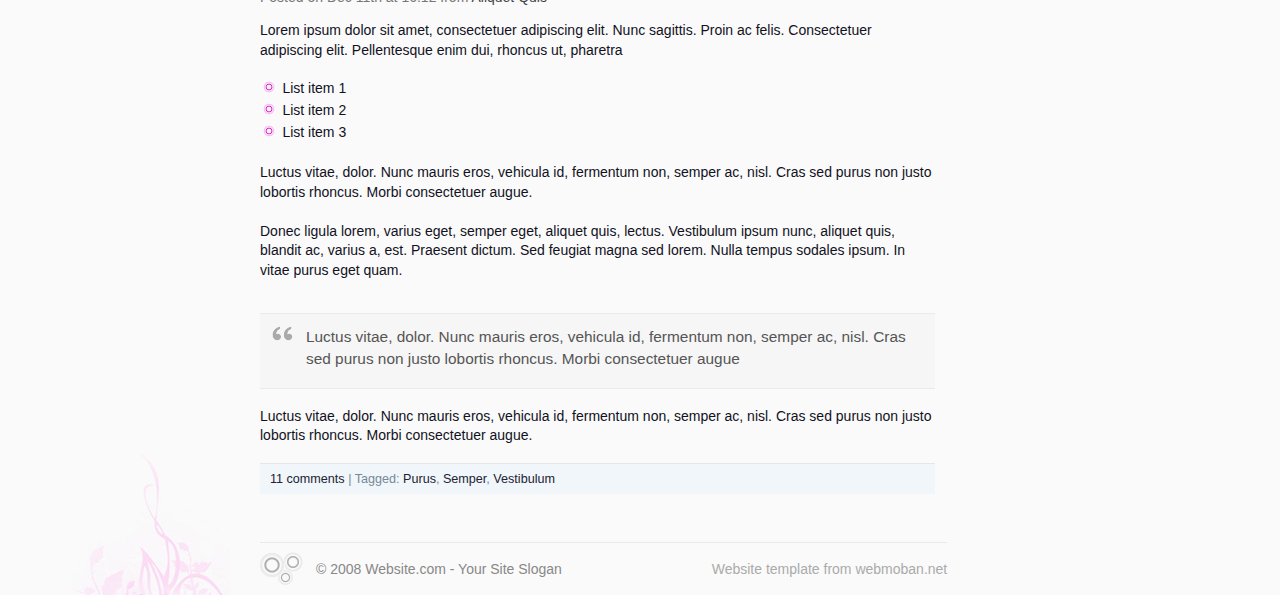
==== commit 6659ed34: "Add files via upload" ====
--- a/index.html
+++ b/index.html
@@ -40,19 +40,7 @@
 		</div>
 	</div>
 
-	<div id="navigation">
-		<div id="navigation_inner">
-			
-			<ul>
-				<li class="current_page_item"><a href="index.html">Home</a></li>
-				<li><a href="blog_post.html">Blog Post</a></li>
-				<li><a href="style_demo.html">Style Demo</a></li>
-				<li><a href="archives.html">Archives</a></li>
-				<li><a href="empty_page.html">Empty Page</a></li>
-			</ul>
-
-		</div>
-	</div>
+	
 
 	<div id="main">
 
@@ -339,94 +327,25 @@
 			</div>
 		</div>
 
-		<div class="right" id="sidebar_outer">
-			<div id="sidebar">
-				
-				<div class="box">
-
-					<div class="box_title">About</div>
-
-					<div class="box_content">
-						<p>Aenean sit amet dui at felis lobortis dignissim. Pellentesque risus nibh, feugiat in, convallis id, congue ac, sem. Sed tempor neque in quam.</p>
-					</div>
-
-				</div>
-
-				<div class="box">
-
-					<div class="box_title">Categories</div>
-
-					<div class="box_content">
-						<ul>
-							<li><a href="https://www.webmoban.netcategory/website-templates/">Website Templates</a></li>
-							<li><a href="https://www.webmoban.netcategory/wordpress-themes/">Wordpress Themes</a></li>
-							<li><a href="https://www.webmoban.netprofessional-templates/">Professional Templates</a></li>
-							<li><a href="https://www.webmoban.netcategory/blogger-templates/">Blogger Templates</a></li>
-							<li><a href="https://www.webmoban.netcategory/joomla-templates/">Joomla Templates</a></li>
-						</ul>
-					</div>
-
-				</div>
-
-				<div class="box">
-
-					<div class="box_title">Resources</div>
-
-					<div class="box_content">
-						<ul>
-							<li><a href="https://www.webmoban.net">webmoban.net Web Templates</a></li>
-							<li><a href="http://www.google.com/">Google</a> - Web Search</li>
-							<li><a href="http://www.w3schools.com/">W3Schools</a> - Online Web Tutorials</li>
-							<li><a href="http://www.wordpress.org/">WordPress</a> - Blog Platform</li>
-							<li><a href="http://cakephp.org/">CakePHP</a> - PHP Framework</li>
-						</ul>
-					</div>
-
-				</div>
-
-				<div class="box">
-
-					<div class="box_title">Gallery</div>
-
-					<div class="box_content">
-
-						<div class="thumbnails">
-							
-							<a href="#" class="thumb"><img src="sample-thumbnail.jpg" width="75" height="75" alt="" /></a>
-							<a href="#" class="thumb"><img src="sample-thumbnail.jpg" width="75" height="75" alt="" /></a>
-							<a href="#" class="thumb"><img src="sample-thumbnail.jpg" width="75" height="75" alt="" /></a>
-							<a href="#" class="thumb"><img src="sample-thumbnail.jpg" width="75" height="75" alt="" /></a>
-							<a href="#" class="thumb"><img src="sample-thumbnail.jpg" width="75" height="75" alt="" /></a>
-							<a href="#" class="thumb"><img src="sample-thumbnail.jpg" width="75" height="75" alt="" /></a>
-
-							<div class="clearer">&nbsp;</div>
-
-						</div>
-
-					</div>
-
-				</div>
+		
+		
+		<div class="clearer">&nbsp;</div>
+
+		<div id="footer">
+			<div id="footer_inner">
+				
+				<div class="left">
+					&copy; 2008 Website.com - Your Site Slogan
+				</div>
+
+				<div class="right">
+					<a href="https://www.webmoban.net">Website template</a> from <a href="http://webmoban.net/">webmoban.net</a> 
+				</div>
+				
+				<div class="clearer">&nbsp;</div>
 
 			</div>
 		</div>
-		
-		<div class="clearer">&nbsp;</div>
-
-		<div id="footer">
-			<div id="footer_inner">
-				
-				<div class="left">
-					&copy; 2008 Website.com - Your Site Slogan
-				</div>
-
-				<div class="right">
-					<a href="https://www.webmoban.net">Website template</a> from <a href="http://webmoban.net/">webmoban.net</a> 
-				</div>
-				
-				<div class="clearer">&nbsp;</div>
-
-			</div>
-		</div>
 
 </div>
 </div>
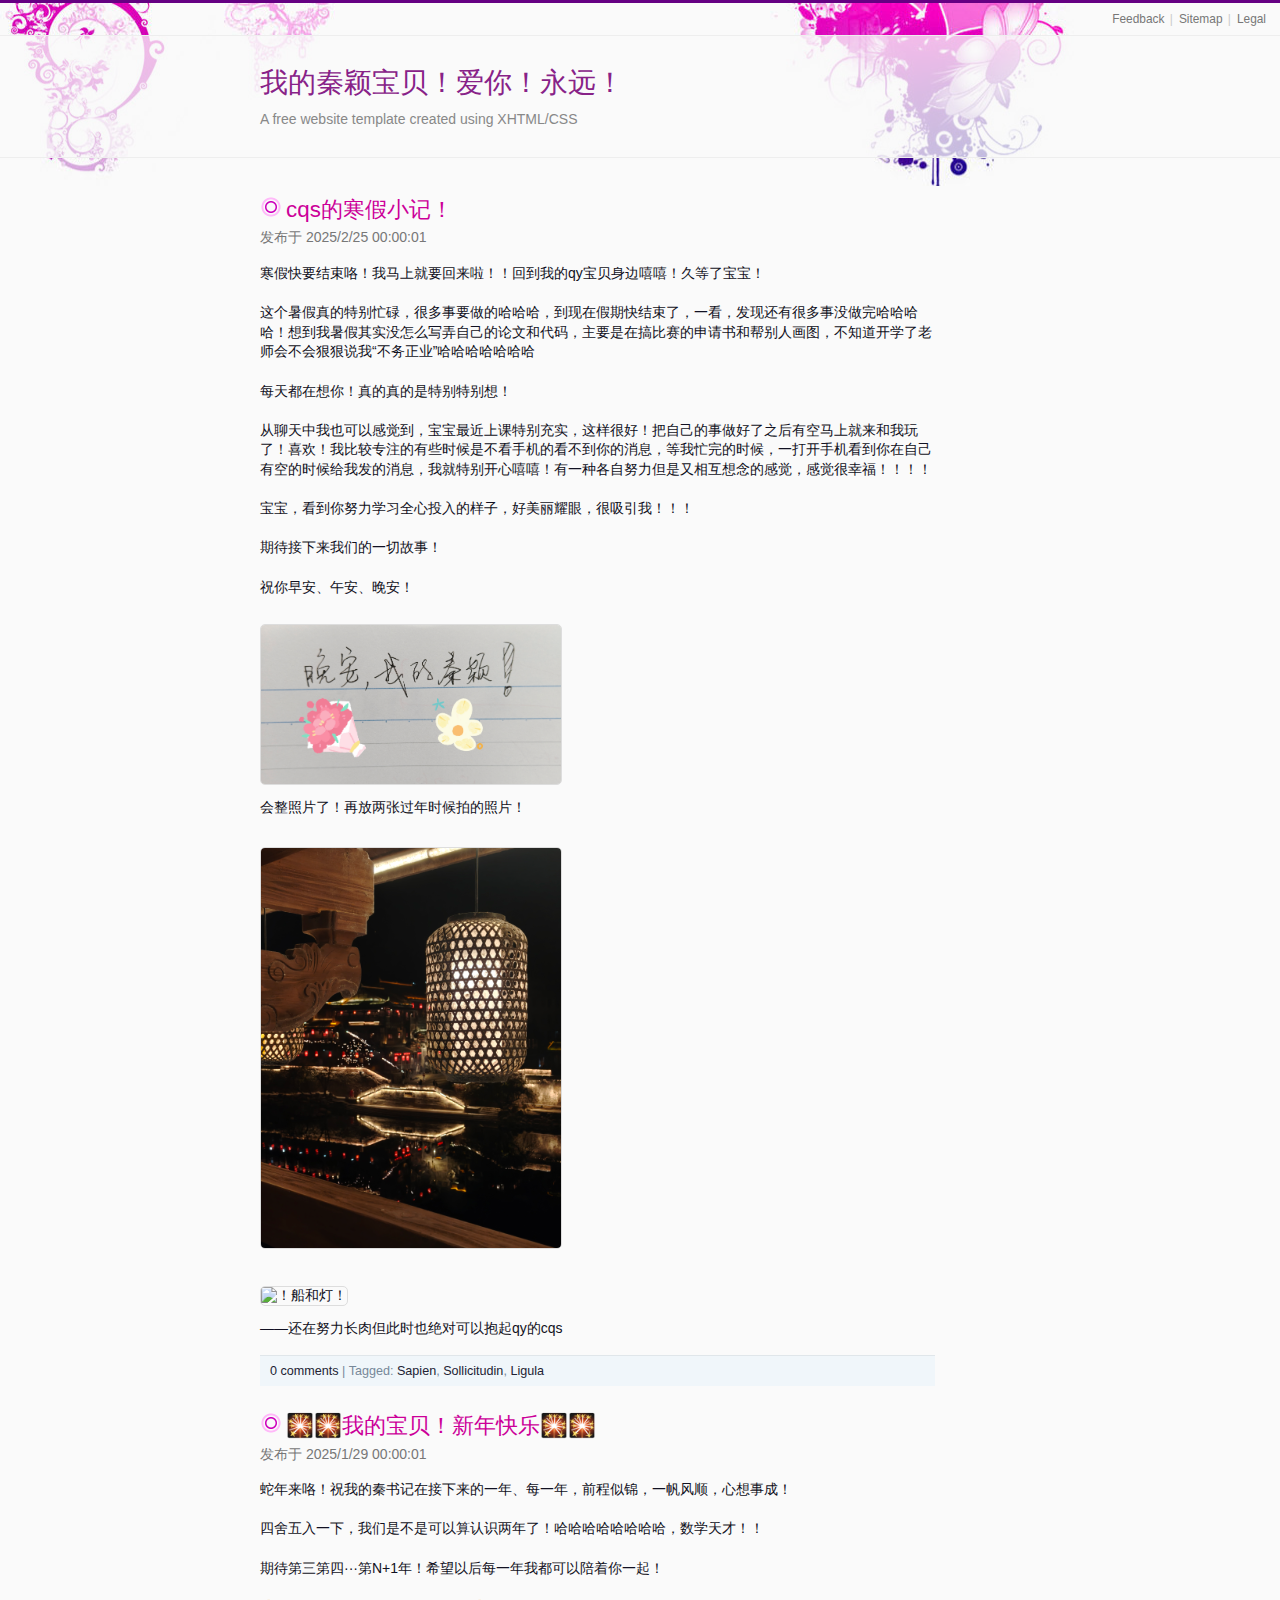
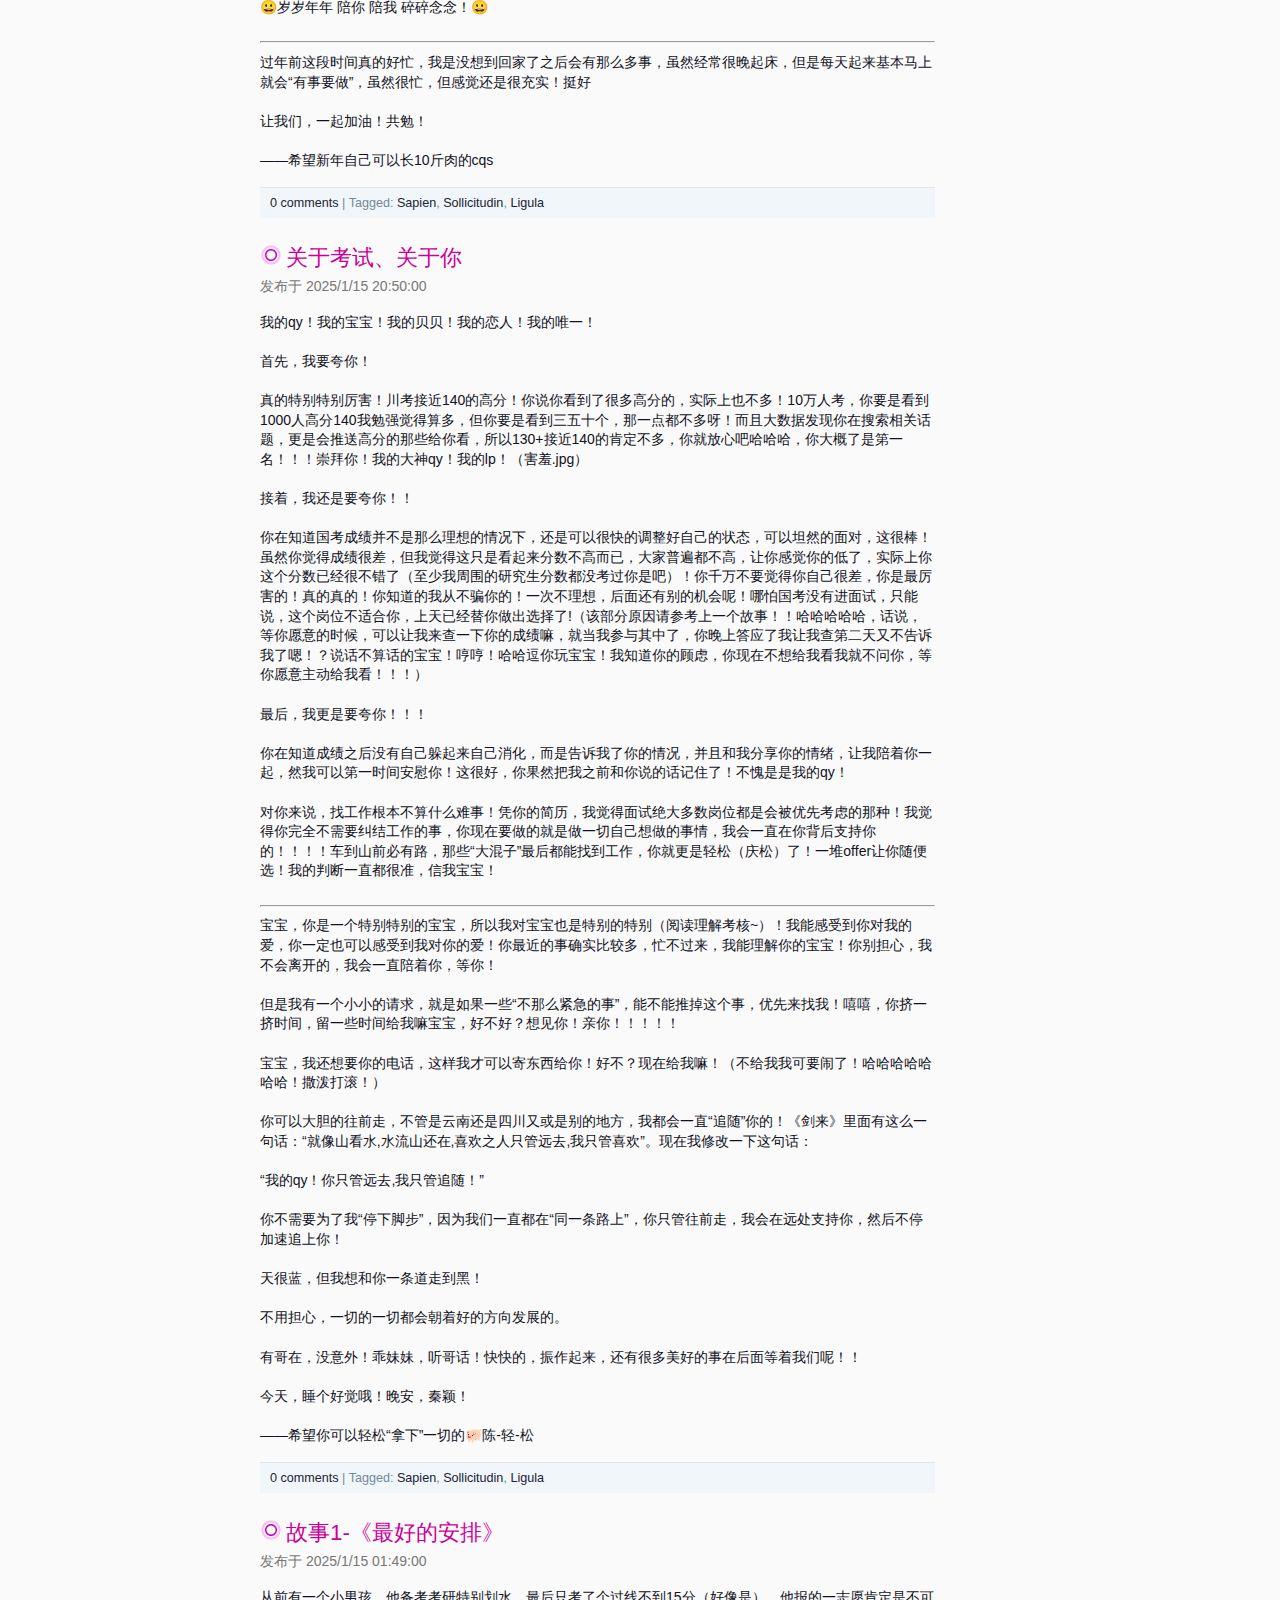
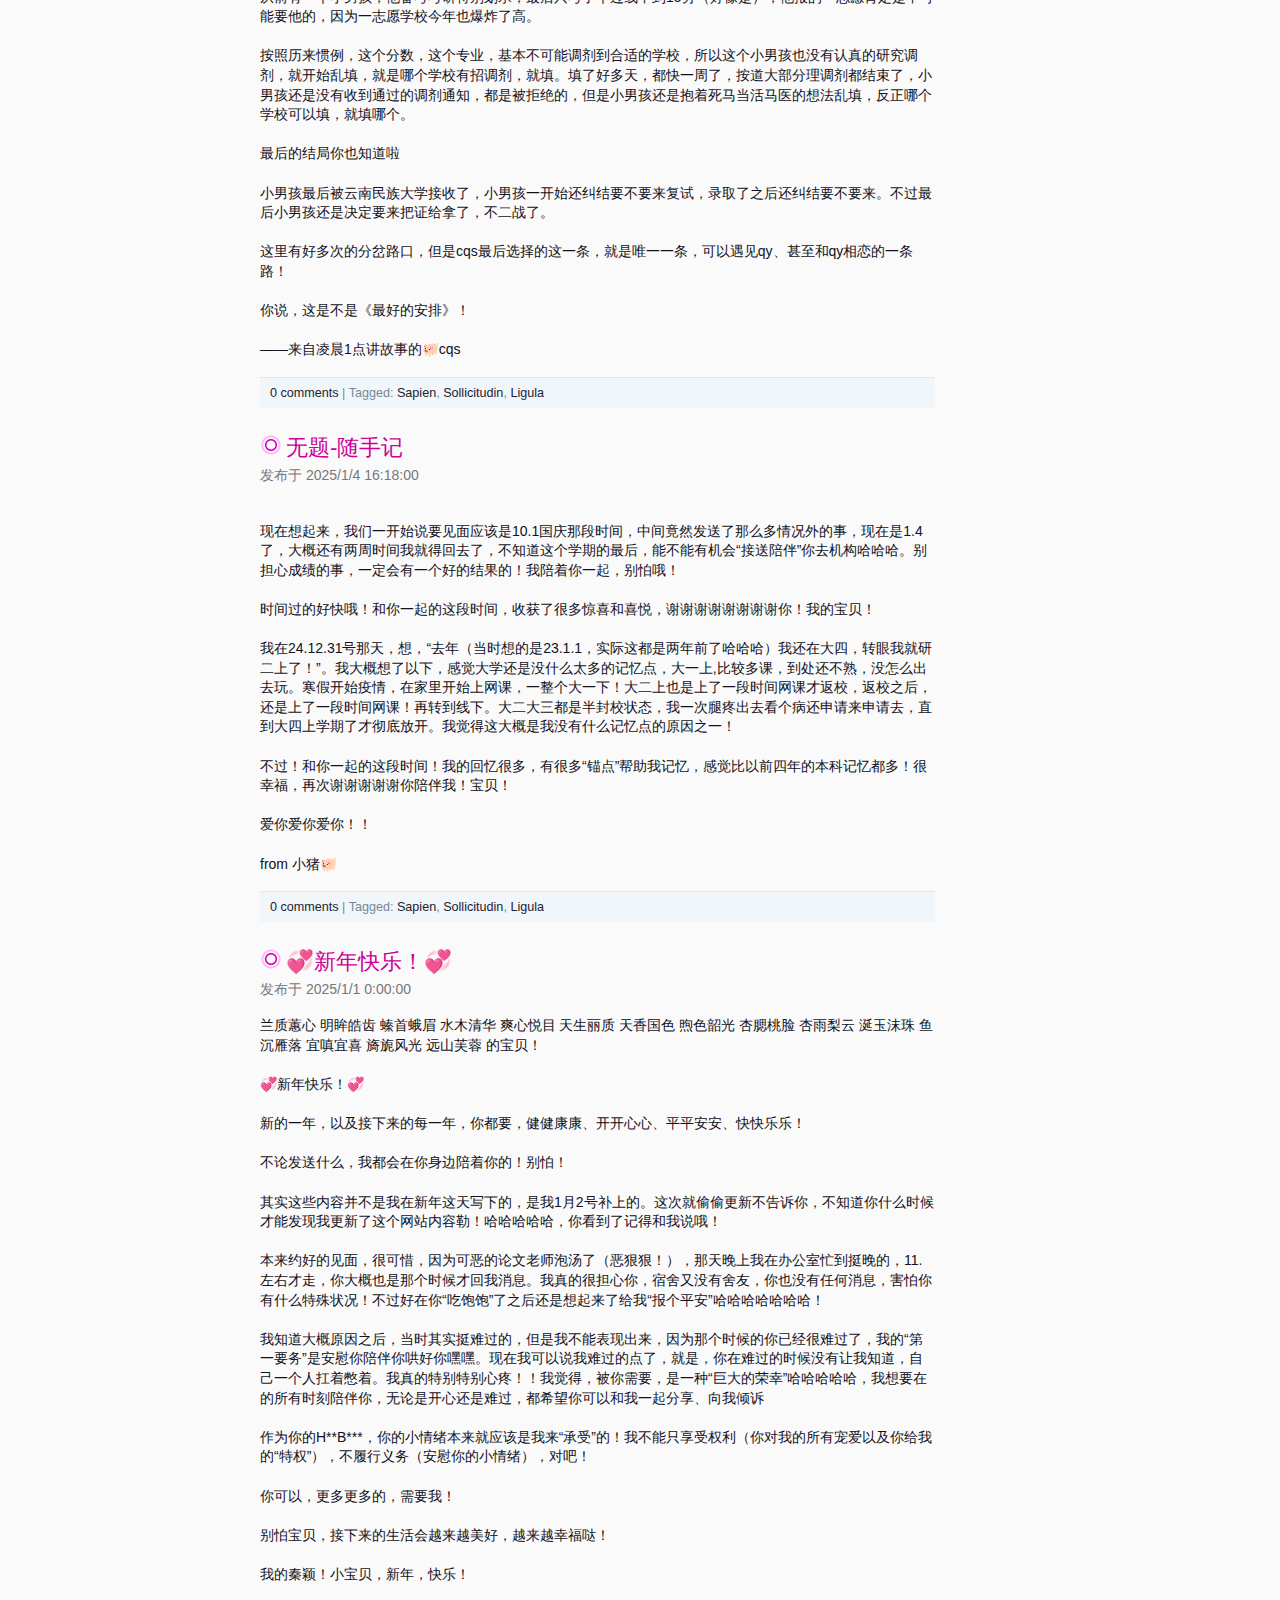
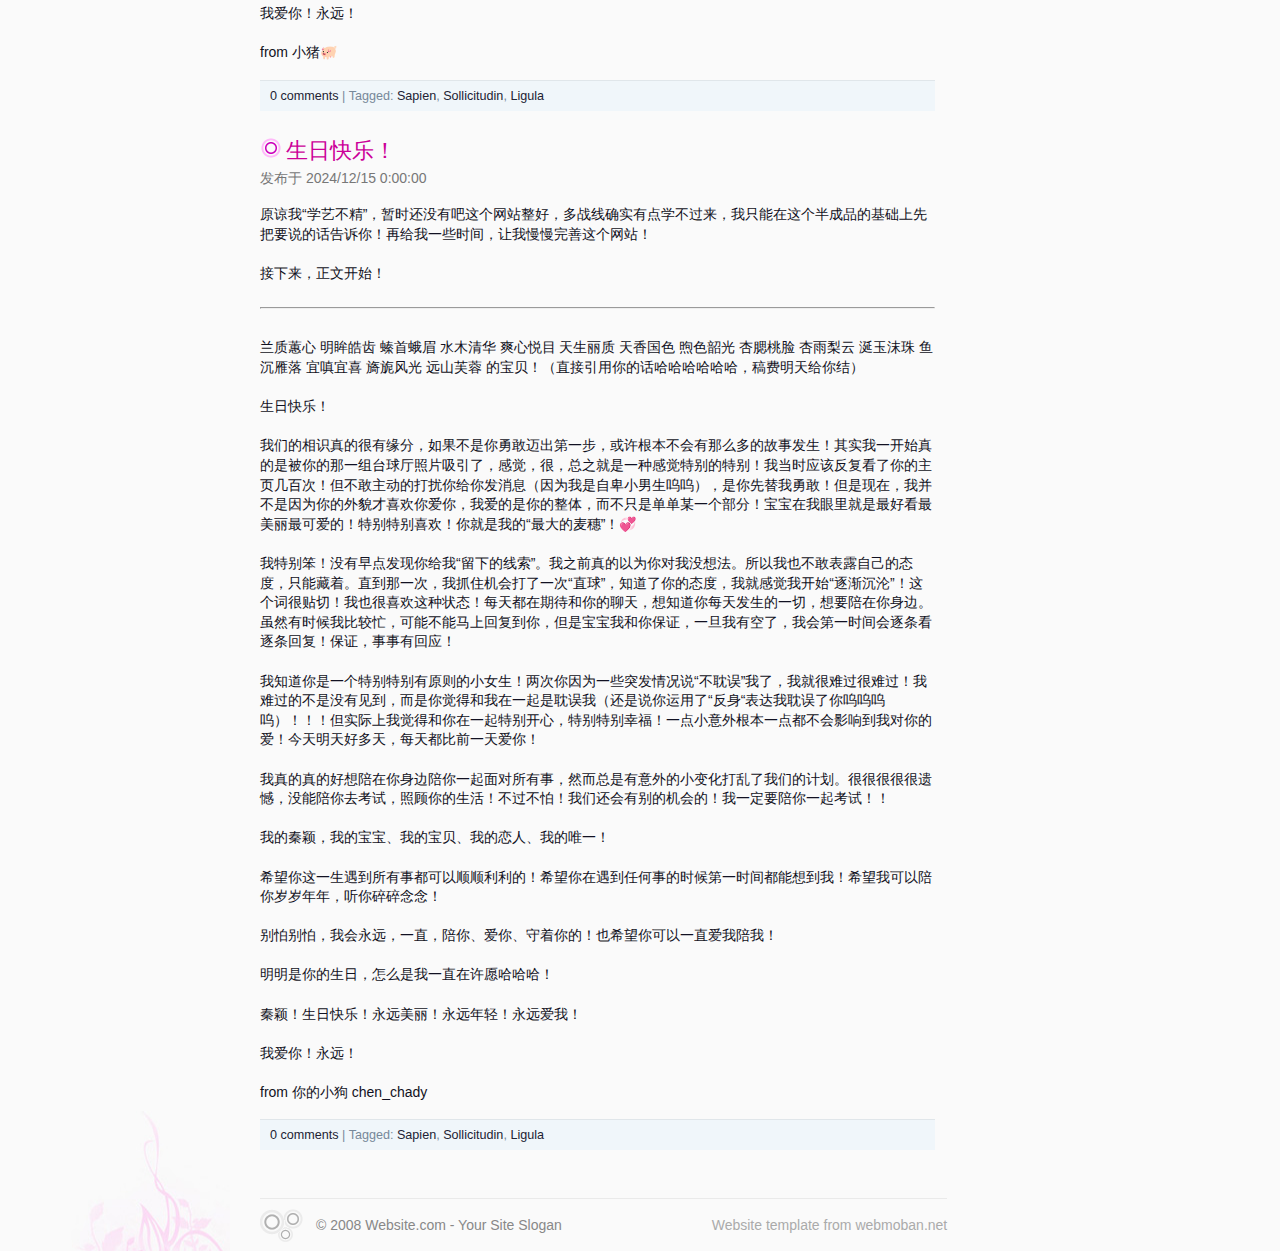
==== commit 0fdaf17d: "Add files via upload" ====
--- a/index.html
+++ b/index.html
@@ -48,6 +48,48 @@
 			<div id="content_inner">
 			
 				
+				<div class="post">
+
+					<div class="post_title"><h2><a href="#">cqs的寒假小记！</a></h2></div>
+					<div class="post_date">发布于 2025/2/25 00:00:01</div>
+					
+					<div class="post_body">
+						
+						<p>寒假快要结束咯！我马上就要回来啦！！回到我的qy宝贝身边嘻嘻！久等了宝宝！</p>						
+						
+						<p>这个暑假真的特别忙碌，很多事要做的哈哈哈，到现在假期快结束了，一看，发现还有很多事没做完哈哈哈哈！想到我暑假其实没怎么写弄自己的论文和代码，主要是在搞比赛的申请书和帮别人画图，不知道开学了老师会不会狠狠说我“不务正业”哈哈哈哈哈哈哈</p>
+						
+						<p>每天都在想你！真的真的是特别特别想！</p>
+						
+						<p>从聊天中我也可以感觉到，宝宝最近上课特别充实，这样很好！把自己的事做好了之后有空马上就来和我玩了！喜欢！我比较专注的有些时候是不看手机的看不到你的消息，等我忙完的时候，一打开手机看到你在自己有空的时候给我发的消息，我就特别开心嘻嘻！有一种各自努力但是又相互想念的感觉，感觉很幸福！！！！</p>								
+						
+						<p>宝宝，看到你努力学习全心投入的样子，好美丽耀眼，很吸引我！！！</p>
+						
+						<p>期待接下来我们的一切故事！</p>
+						
+						<p>祝你早安、午安、晚安！</p>
+						
+						<img src="img/GoodNight-20250225.jpg" alt="！手写晚安！" class="post_image" />
+						
+						<p>会整照片了！再放两张过年时候拍的照片！</p>
+						
+						<p><img src="img/Lantern.jpg" alt="！灯笼和烟花！" class="post_image" /></p>
+						
+						
+						<img src="img/Boat.jpg" alt="！船和灯！" class="post_image" />
+						
+						<p>——还在努力长肉但此时也绝对可以抱起qy的cqs</p>
+						
+					</div>
+					
+					<div class="post_meta">
+						<a href="#">0 comments</a> | Tagged: <a href="#">Sapien</a>, <a href="#">Sollicitudin</a>, <a href="#">Ligula</a>
+					</div>
+
+				</div>
+				
+				
+				
 				
 				<div class="post">
 
@@ -292,38 +334,6 @@
 
 				</div>
 
-				<div class="post">
-
-					<div class="post_title"><h2><a href="#">Porttitor posuere</a></h2></div>
-					<div class="post_date">Posted on Dec 11th at 16:12 from <a href="#">Aliquet Quis</a></div>
-					
-					<div class="post_body">
-					
-						<p>Lorem ipsum dolor sit amet, consectetuer adipiscing elit. Nunc sagittis. Proin ac felis. Consectetuer adipiscing elit. Pellentesque enim dui, rhoncus ut, pharetra</p>
-						
-						<ul>
-							<li>List item 1</li>
-							<li>List item 2</li>				
-							<li>List item 3</li>
-						</ul>	
-						
-						<p>Luctus vitae, dolor. Nunc mauris eros, vehicula id, fermentum non, semper ac, nisl. Cras sed purus non justo lobortis rhoncus. Morbi consectetuer augue.</p>
-
-						<p>Donec ligula lorem, varius eget, semper eget, aliquet quis, lectus. Vestibulum ipsum nunc, aliquet quis, blandit ac, varius a, est. Praesent dictum. Sed feugiat magna sed lorem. Nulla tempus sodales ipsum. In vitae purus eget quam.</p>
-
-						<blockquote><p>Luctus vitae, dolor. Nunc mauris eros, vehicula id, fermentum non, semper ac, nisl. Cras sed purus non justo lobortis rhoncus. Morbi consectetuer augue</p></blockquote>
-
-						<p>Luctus vitae, dolor. Nunc mauris eros, vehicula id, fermentum non, semper ac, nisl. Cras sed purus non justo lobortis rhoncus. Morbi consectetuer augue.</p>
-
-
-					</div>
-					
-					<div class="post_meta">
-						<a href="#">11 comments</a> | Tagged: <a href="#">Purus</a>, <a href="#">Semper</a>, <a href="#">Vestibulum</a>
-					</div>
-
-				</div>	
-
 			</div>
 		</div>
 
--- a/style.css
+++ b/style.css
@@ -437,6 +437,18 @@
 .archive_post_day {font: normal 1.6em Georgia,serif;}
 
 
+/*自己加的代码，为了加入图片的*/
+.post_image {
+    width: 300px; /* 设置图片宽度 */
+    height: auto; /* 自动调整高度以保持比例 */
+    margin: 10px 0; /* 添加上下间距 */
+    border-radius: 5px; /* 可选：添加圆角效果 */
+    border: 1px solid #ddd; /* 可选：添加边框 */
+}
+
+
+
+
 /* 
    Comments 
 ------------------------------------------------------------------- */
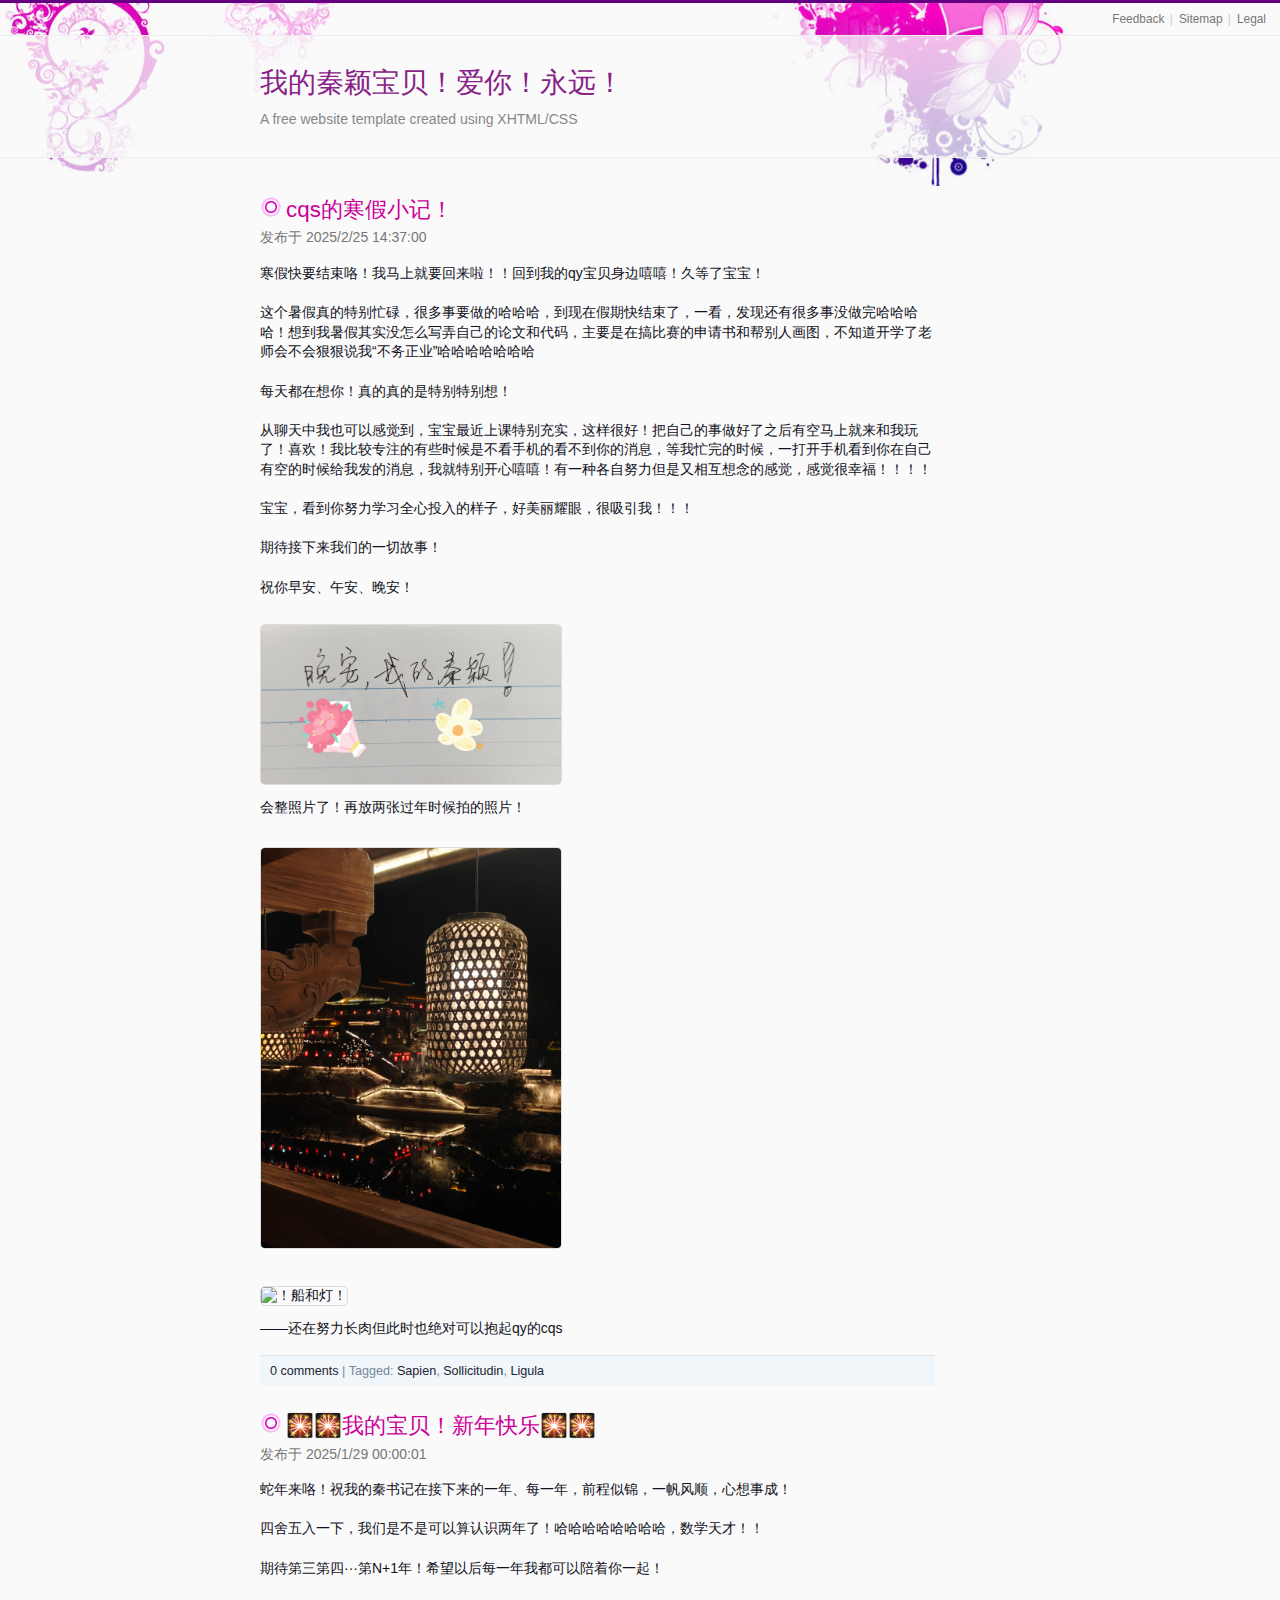
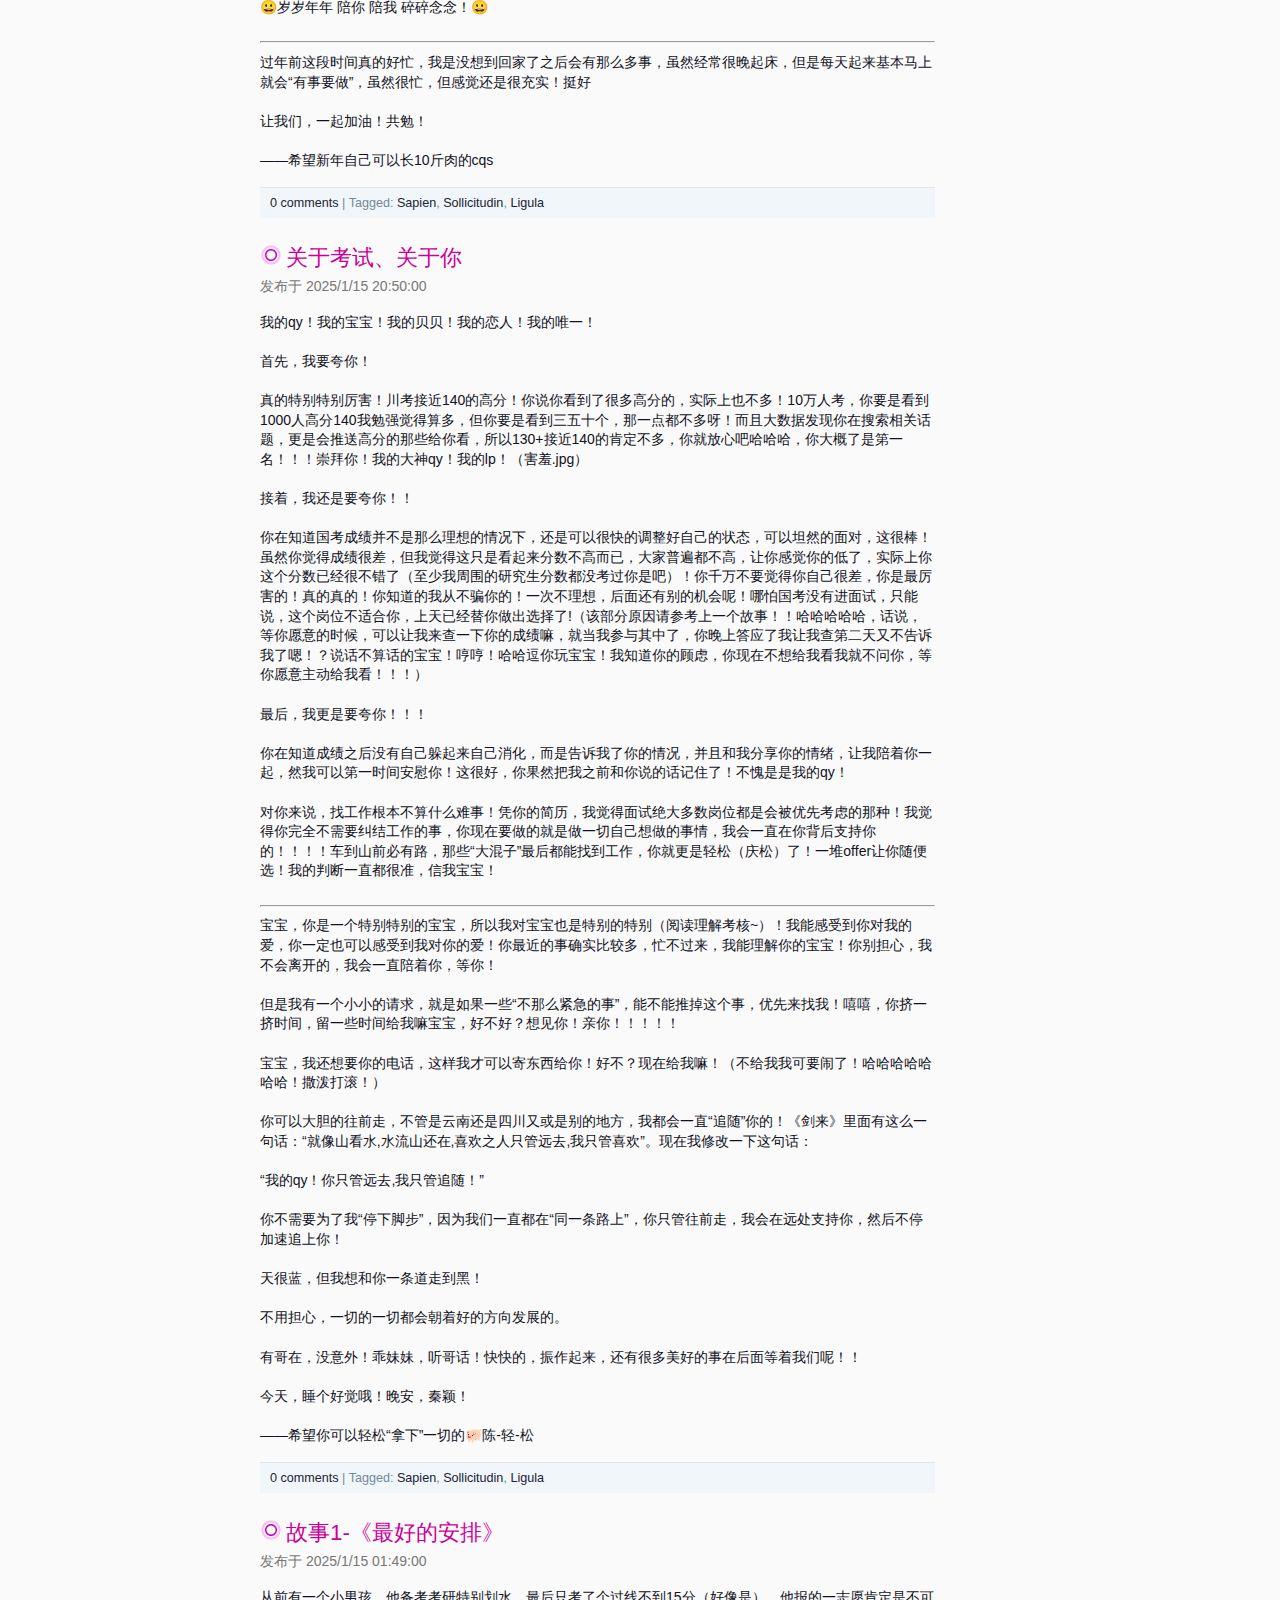
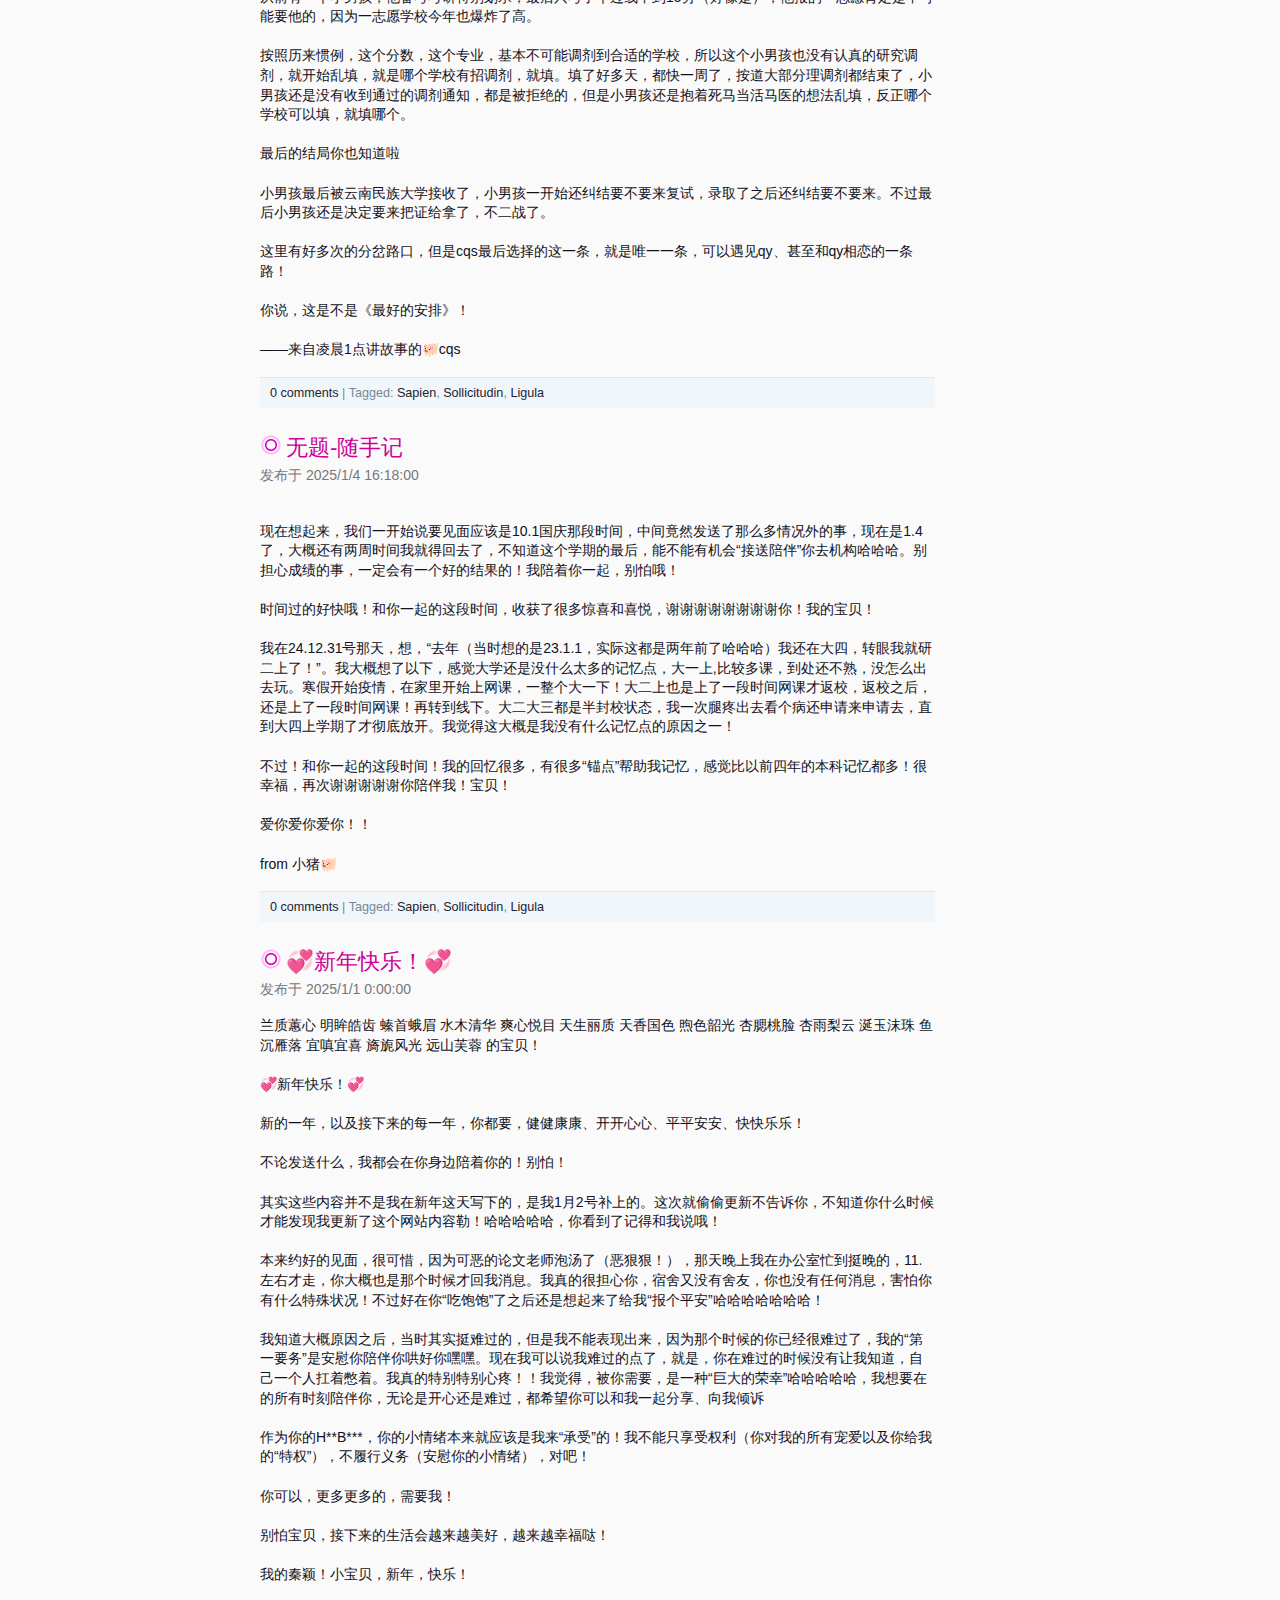
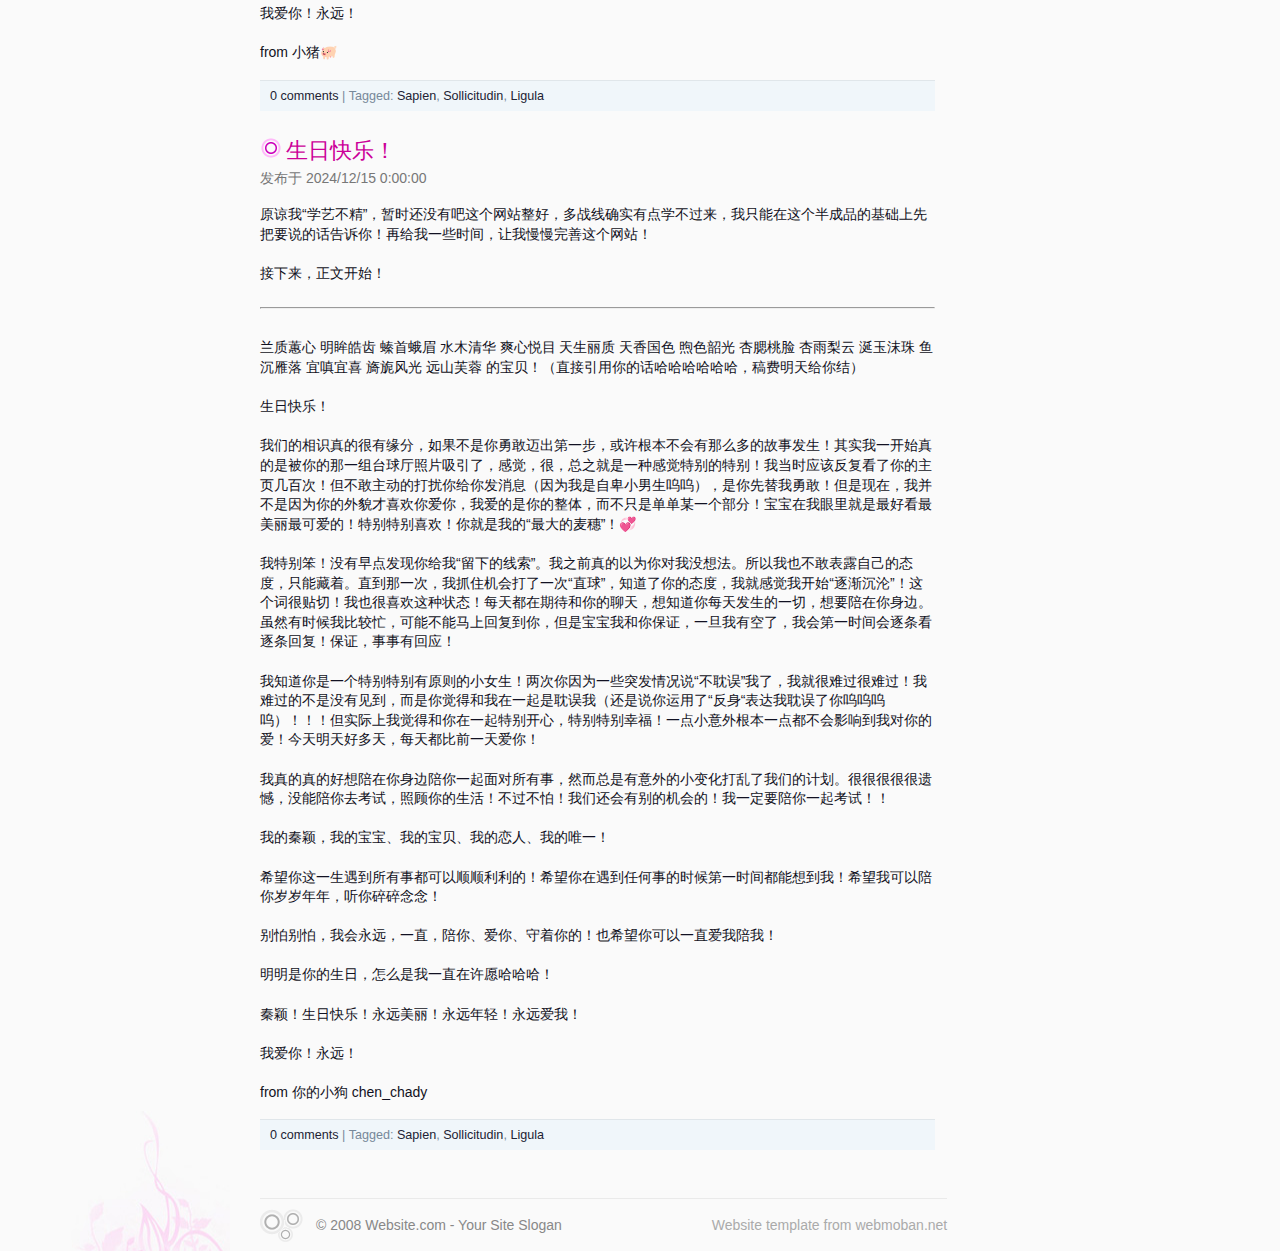
==== commit b589e69f: "Add files via upload" ====
--- a/index.html
+++ b/index.html
@@ -51,7 +51,7 @@
 				<div class="post">
 
 					<div class="post_title"><h2><a href="#">cqs的寒假小记！</a></h2></div>
-					<div class="post_date">发布于 2025/2/25 00:00:01</div>
+					<div class="post_date">发布于 2025/2/25 14:37:00</div>
 					
 					<div class="post_body">
 						
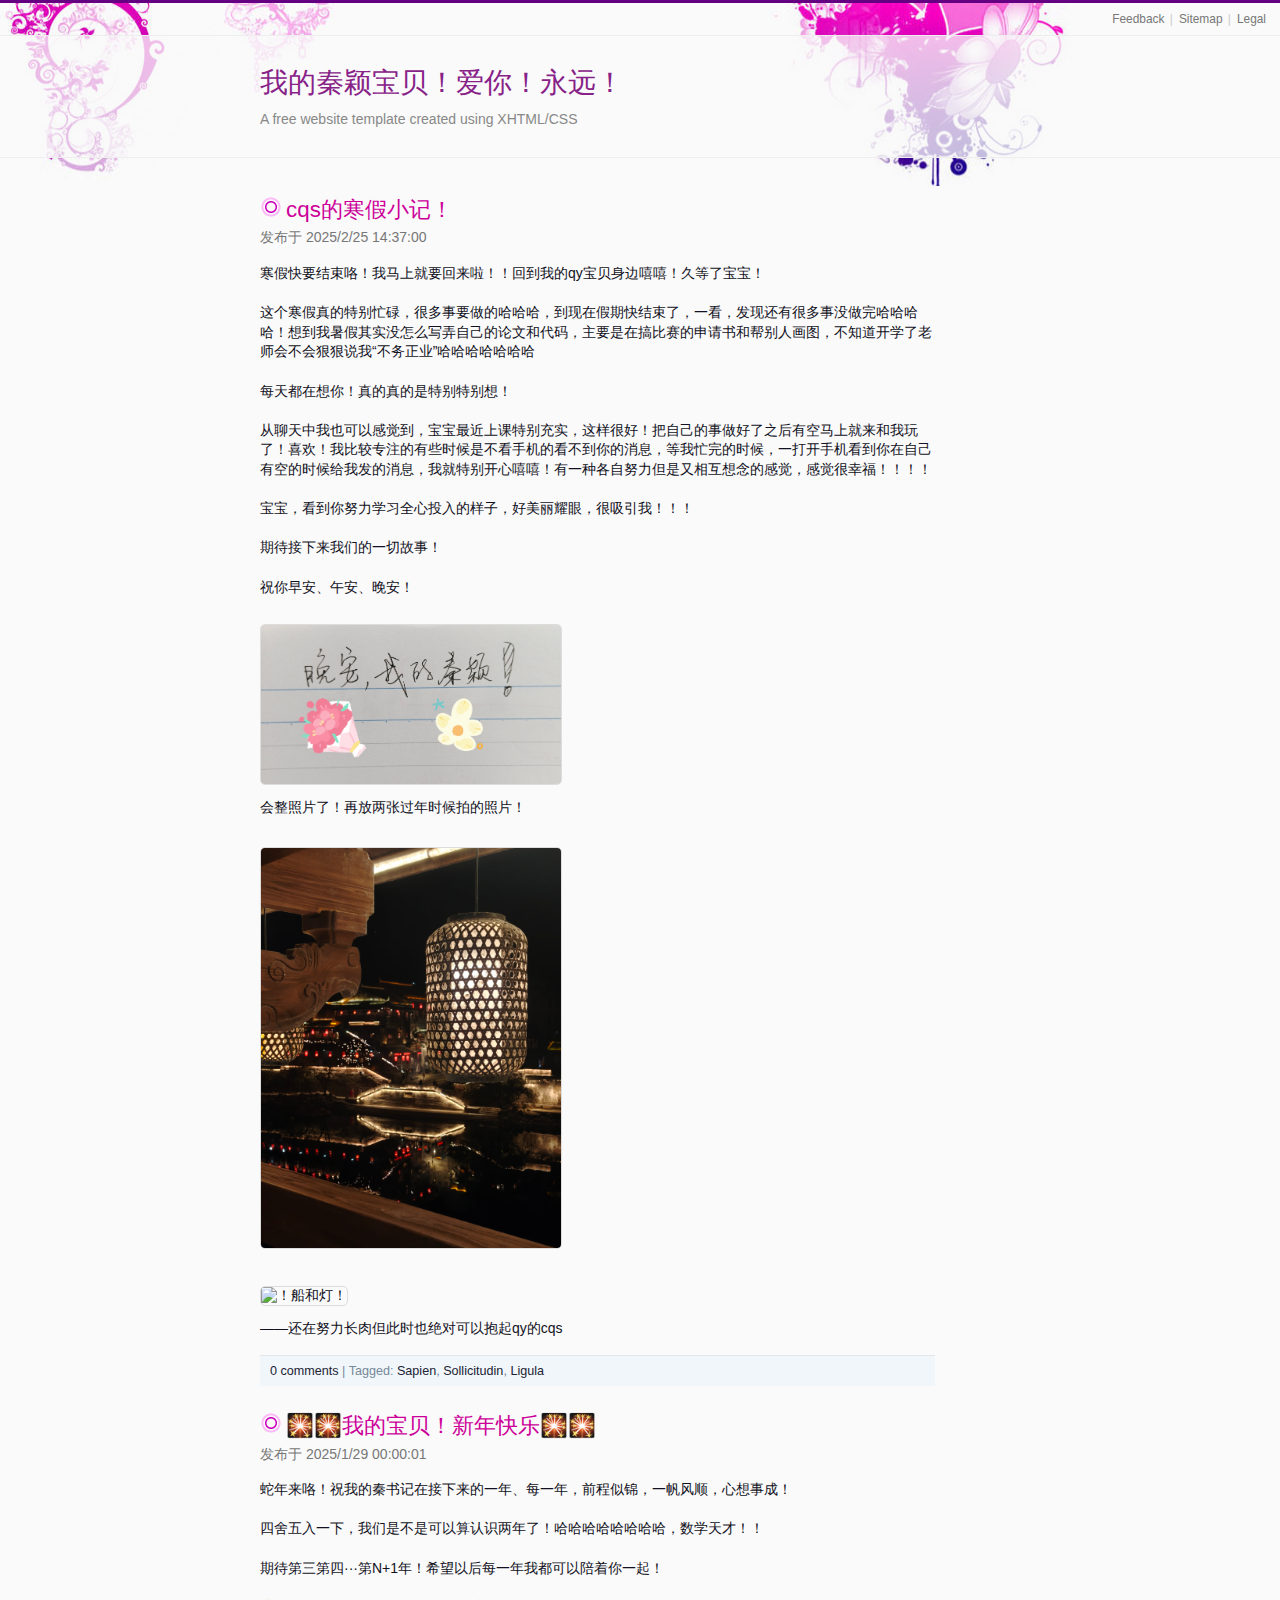
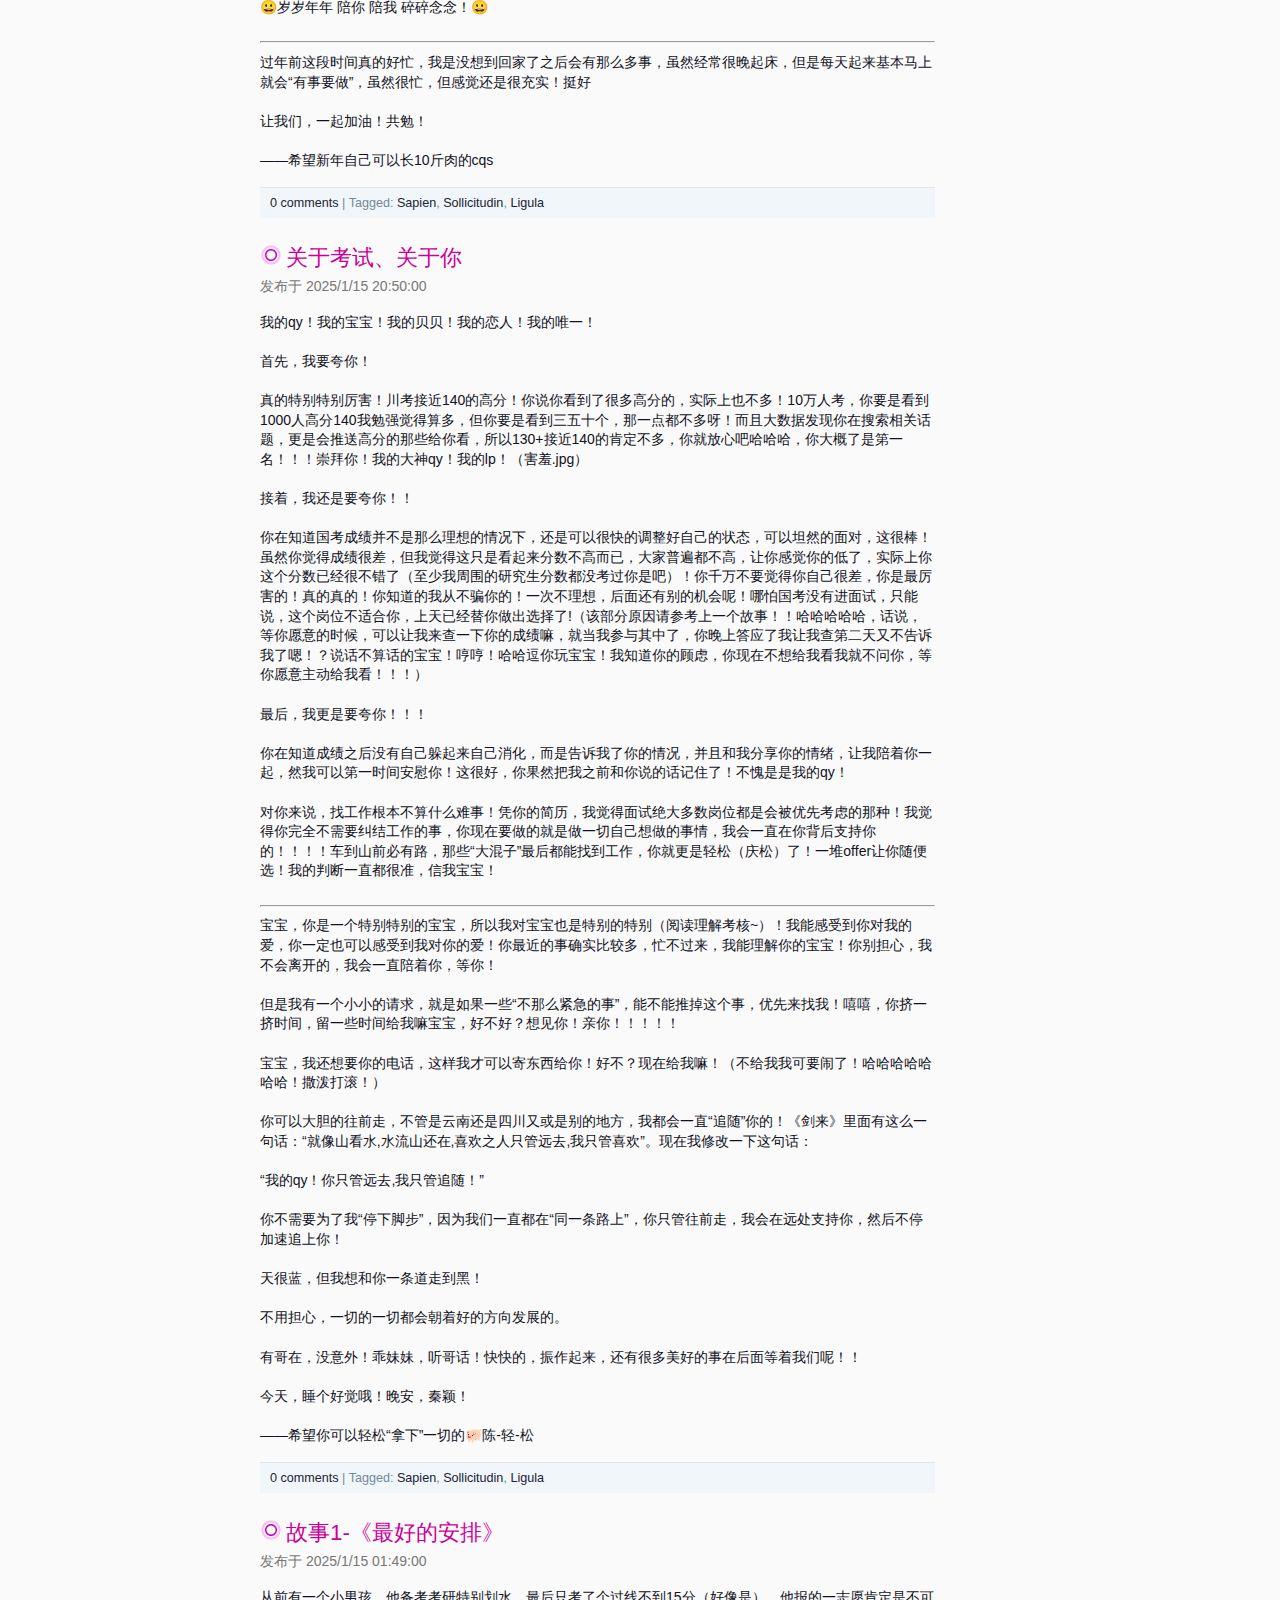
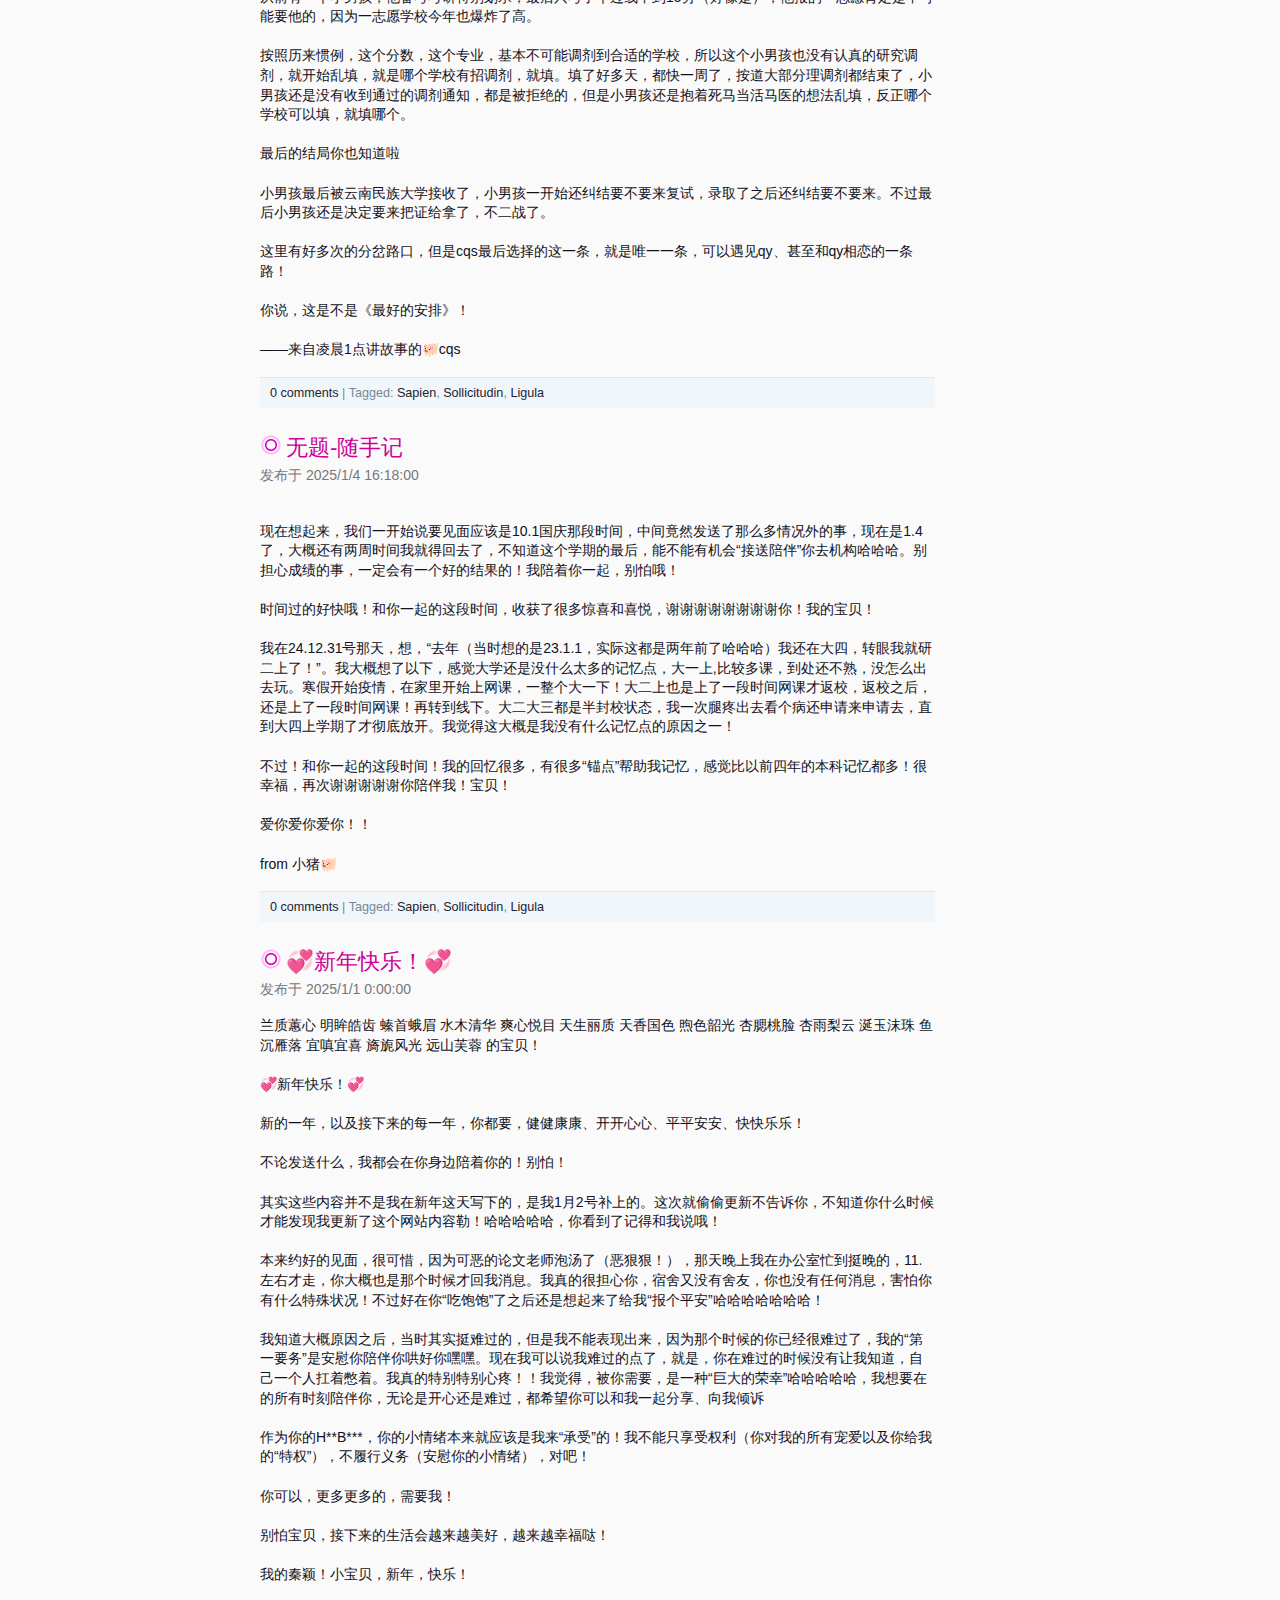
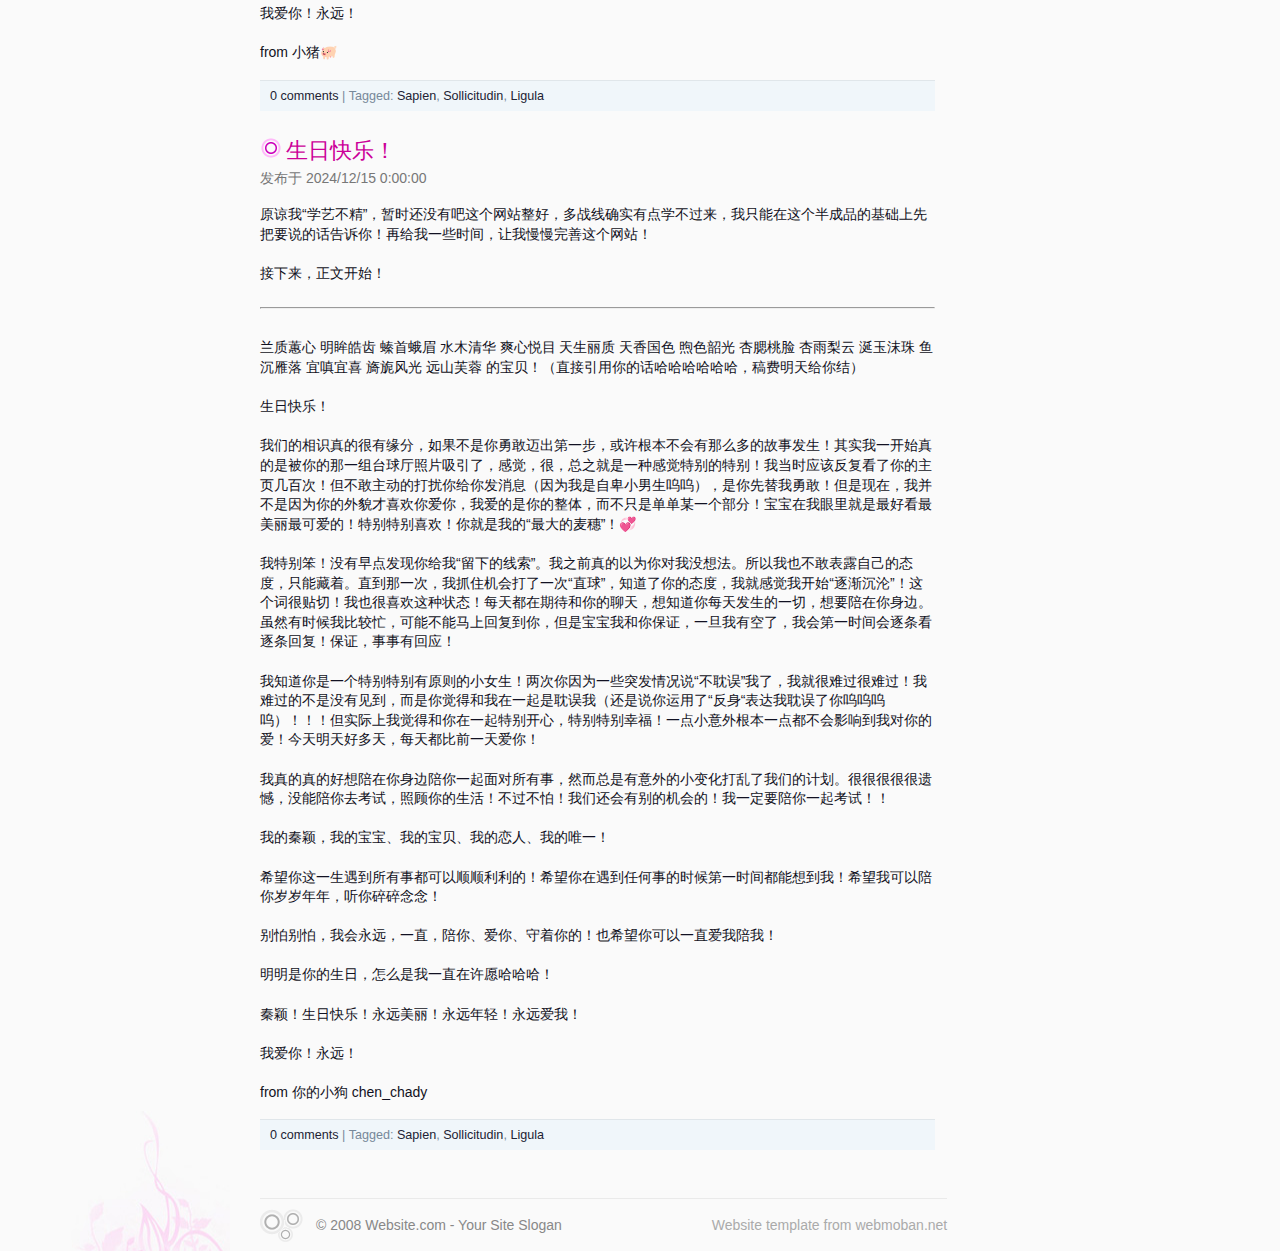
==== commit fbbe604f: "Add files via upload" ====
--- a/index.html
+++ b/index.html
@@ -57,7 +57,7 @@
 						
 						<p>寒假快要结束咯！我马上就要回来啦！！回到我的qy宝贝身边嘻嘻！久等了宝宝！</p>						
 						
-						<p>这个暑假真的特别忙碌，很多事要做的哈哈哈，到现在假期快结束了，一看，发现还有很多事没做完哈哈哈哈！想到我暑假其实没怎么写弄自己的论文和代码，主要是在搞比赛的申请书和帮别人画图，不知道开学了老师会不会狠狠说我“不务正业”哈哈哈哈哈哈哈</p>
+						<p>这个寒假真的特别忙碌，很多事要做的哈哈哈，到现在假期快结束了，一看，发现还有很多事没做完哈哈哈哈！想到我暑假其实没怎么写弄自己的论文和代码，主要是在搞比赛的申请书和帮别人画图，不知道开学了老师会不会狠狠说我“不务正业”哈哈哈哈哈哈哈</p>
 						
 						<p>每天都在想你！真的真的是特别特别想！</p>
 						
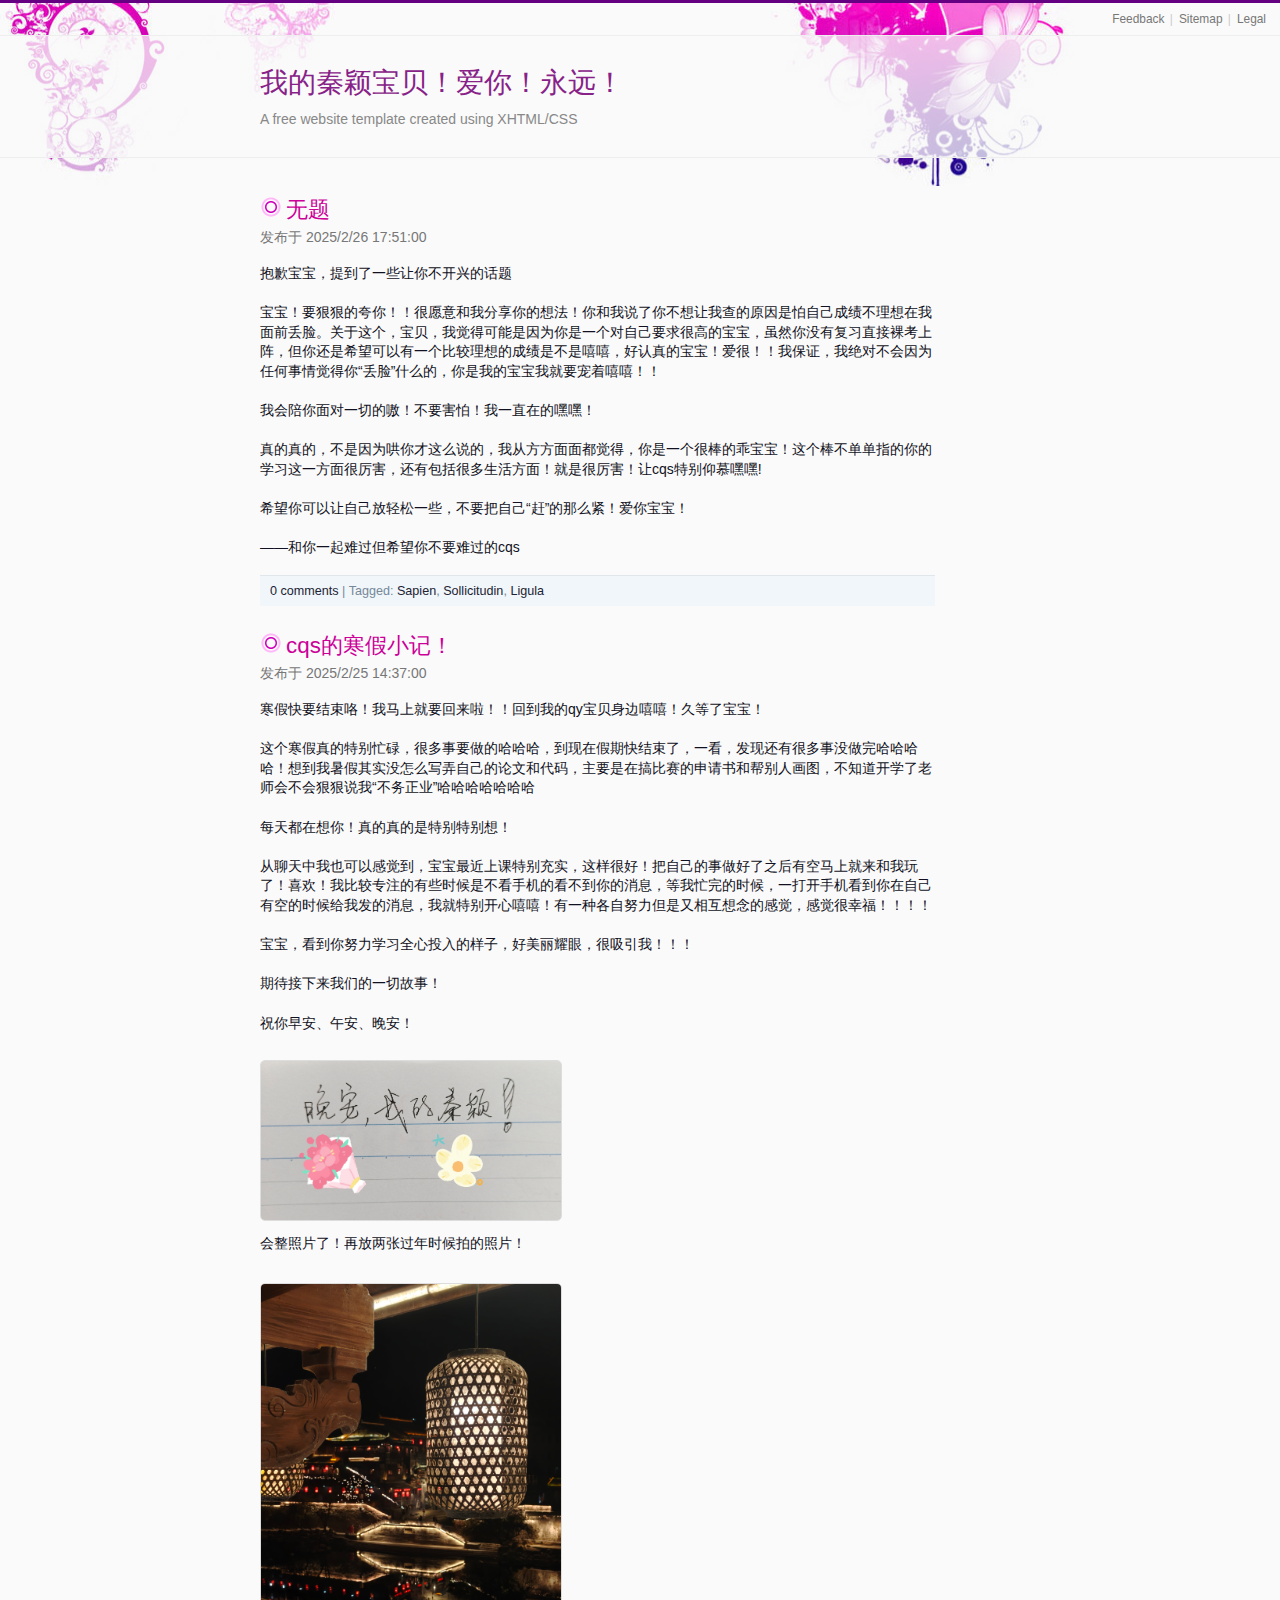
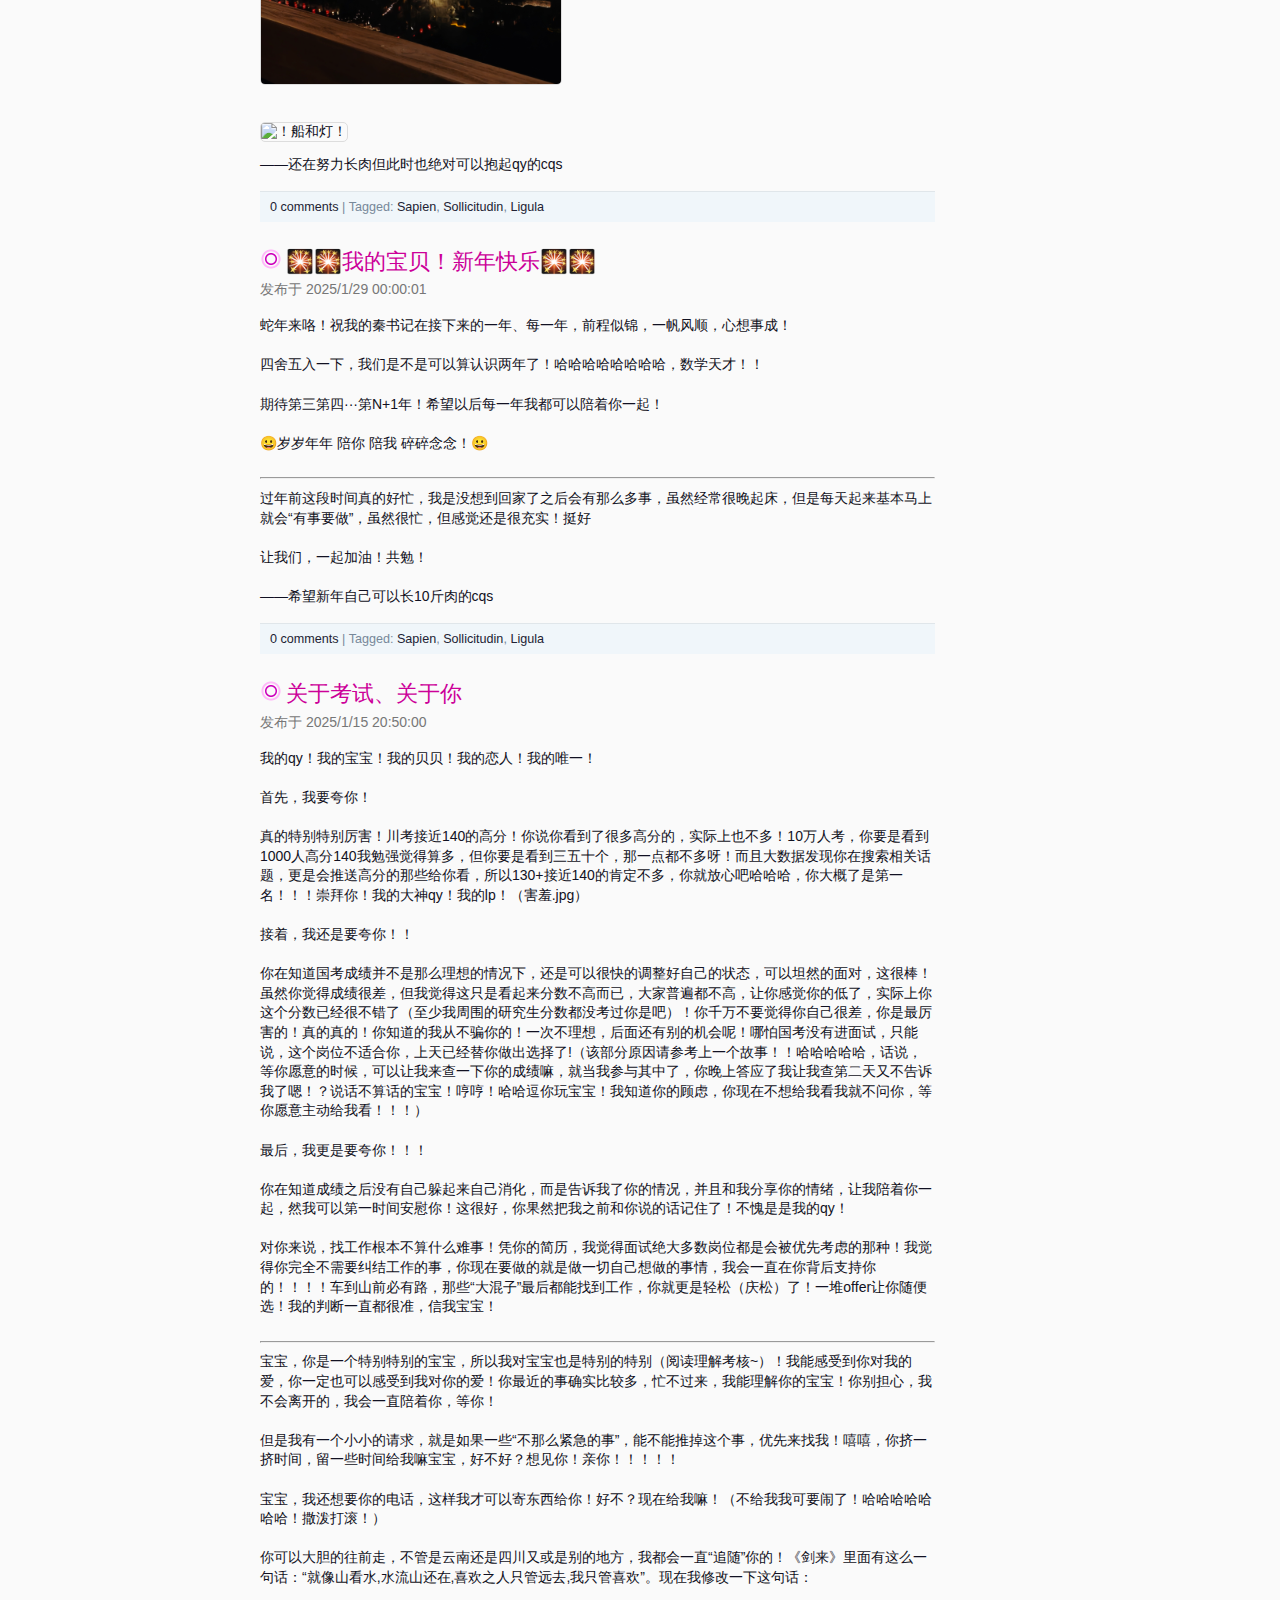
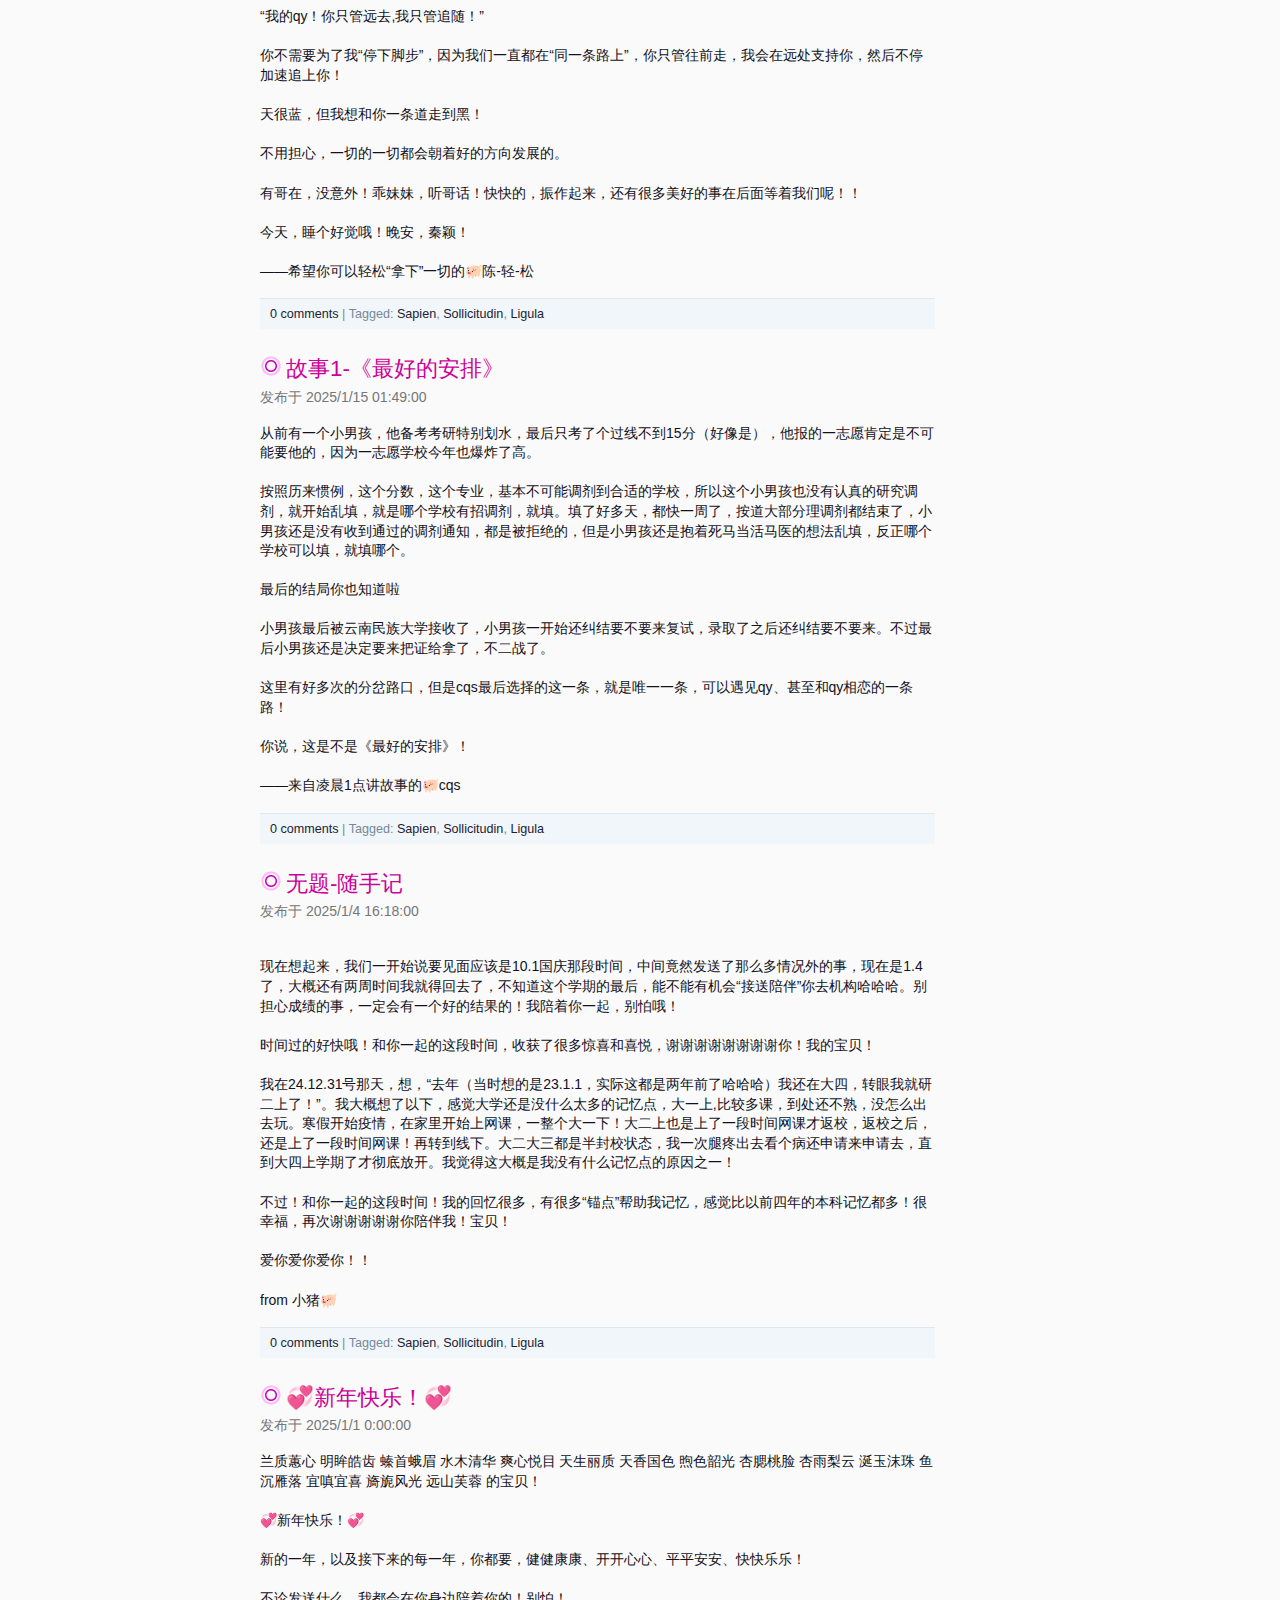
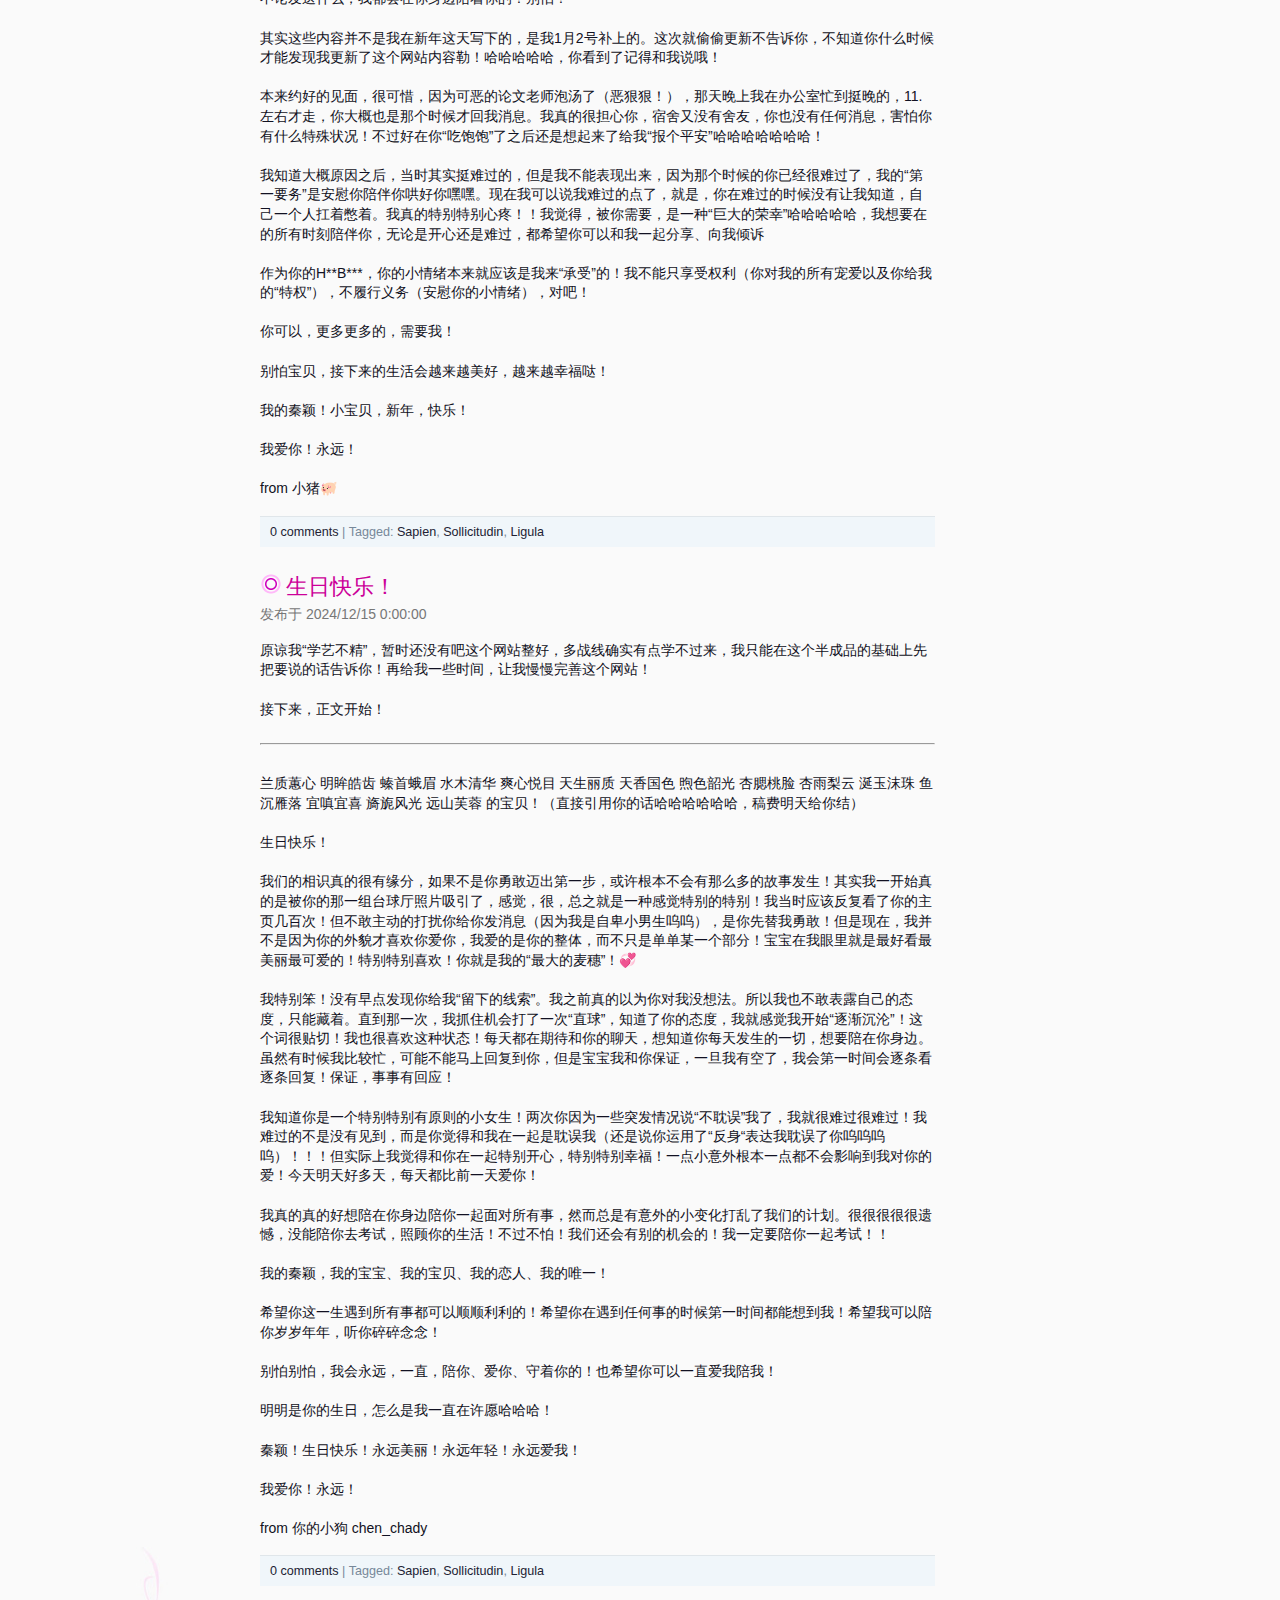
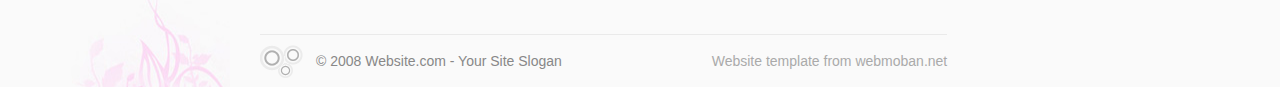
==== commit ebb6ab96: "Add files via upload" ====
--- a/index.html
+++ b/index.html
@@ -50,6 +50,37 @@
 				
 				<div class="post">
 
+					<div class="post_title"><h2><a href="#">无题</a></h2></div>
+					<div class="post_date">发布于 2025/2/26 17:51:00</div>
+					
+					<div class="post_body">
+						
+						<p>抱歉宝宝，提到了一些让你不开兴的话题</p>						
+						
+						<p>宝宝！要狠狠的夸你！！很愿意和我分享你的想法！你和我说了你不想让我查的原因是怕自己成绩不理想在我面前丢脸。关于这个，宝贝，我觉得可能是因为你是一个对自己要求很高的宝宝，虽然你没有复习直接裸考上阵，但你还是希望可以有一个比较理想的成绩是不是嘻嘻，好认真的宝宝！爱很！！我保证，我绝对不会因为任何事情觉得你“丢脸”什么的，你是我的宝宝我就要宠着嘻嘻！！</p>
+						
+						<p>我会陪你面对一切的嗷！不要害怕！我一直在的嘿嘿！</p>
+						
+						<p>真的真的，不是因为哄你才这么说的，我从方方面面都觉得，你是一个很棒的乖宝宝！这个棒不单单指的你的学习这一方面很厉害，还有包括很多生活方面！就是很厉害！让cqs特别仰慕嘿嘿!</p>								
+						
+						<p>希望你可以让自己放轻松一些，不要把自己“赶”的那么紧！爱你宝宝！</p>
+						
+						<p>——和你一起难过但希望你不要难过的cqs</p>
+						
+					</div>
+					
+					<div class="post_meta">
+						<a href="#">0 comments</a> | Tagged: <a href="#">Sapien</a>, <a href="#">Sollicitudin</a>, <a href="#">Ligula</a>
+					</div>
+
+				</div>
+				
+				
+				
+				
+				
+				<div class="post">
+
 					<div class="post_title"><h2><a href="#">cqs的寒假小记！</a></h2></div>
 					<div class="post_date">发布于 2025/2/25 14:37:00</div>
 					
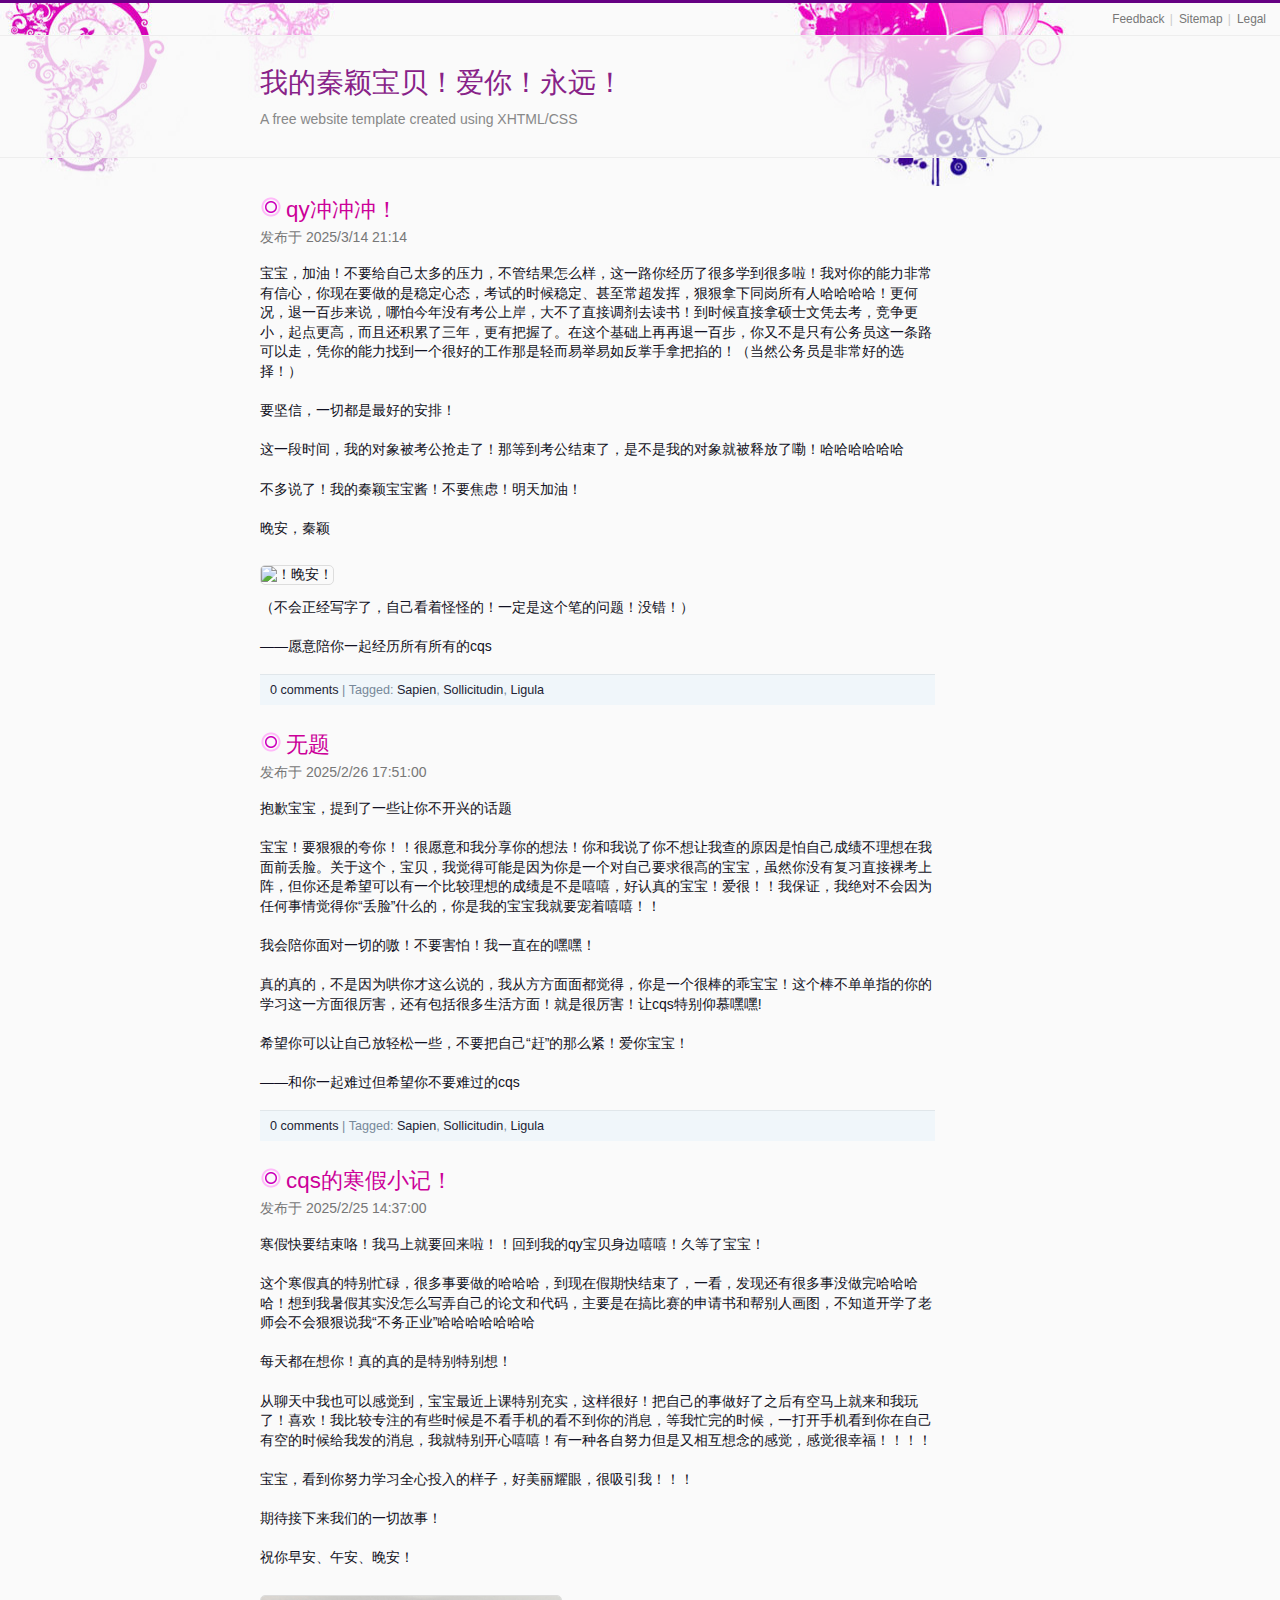
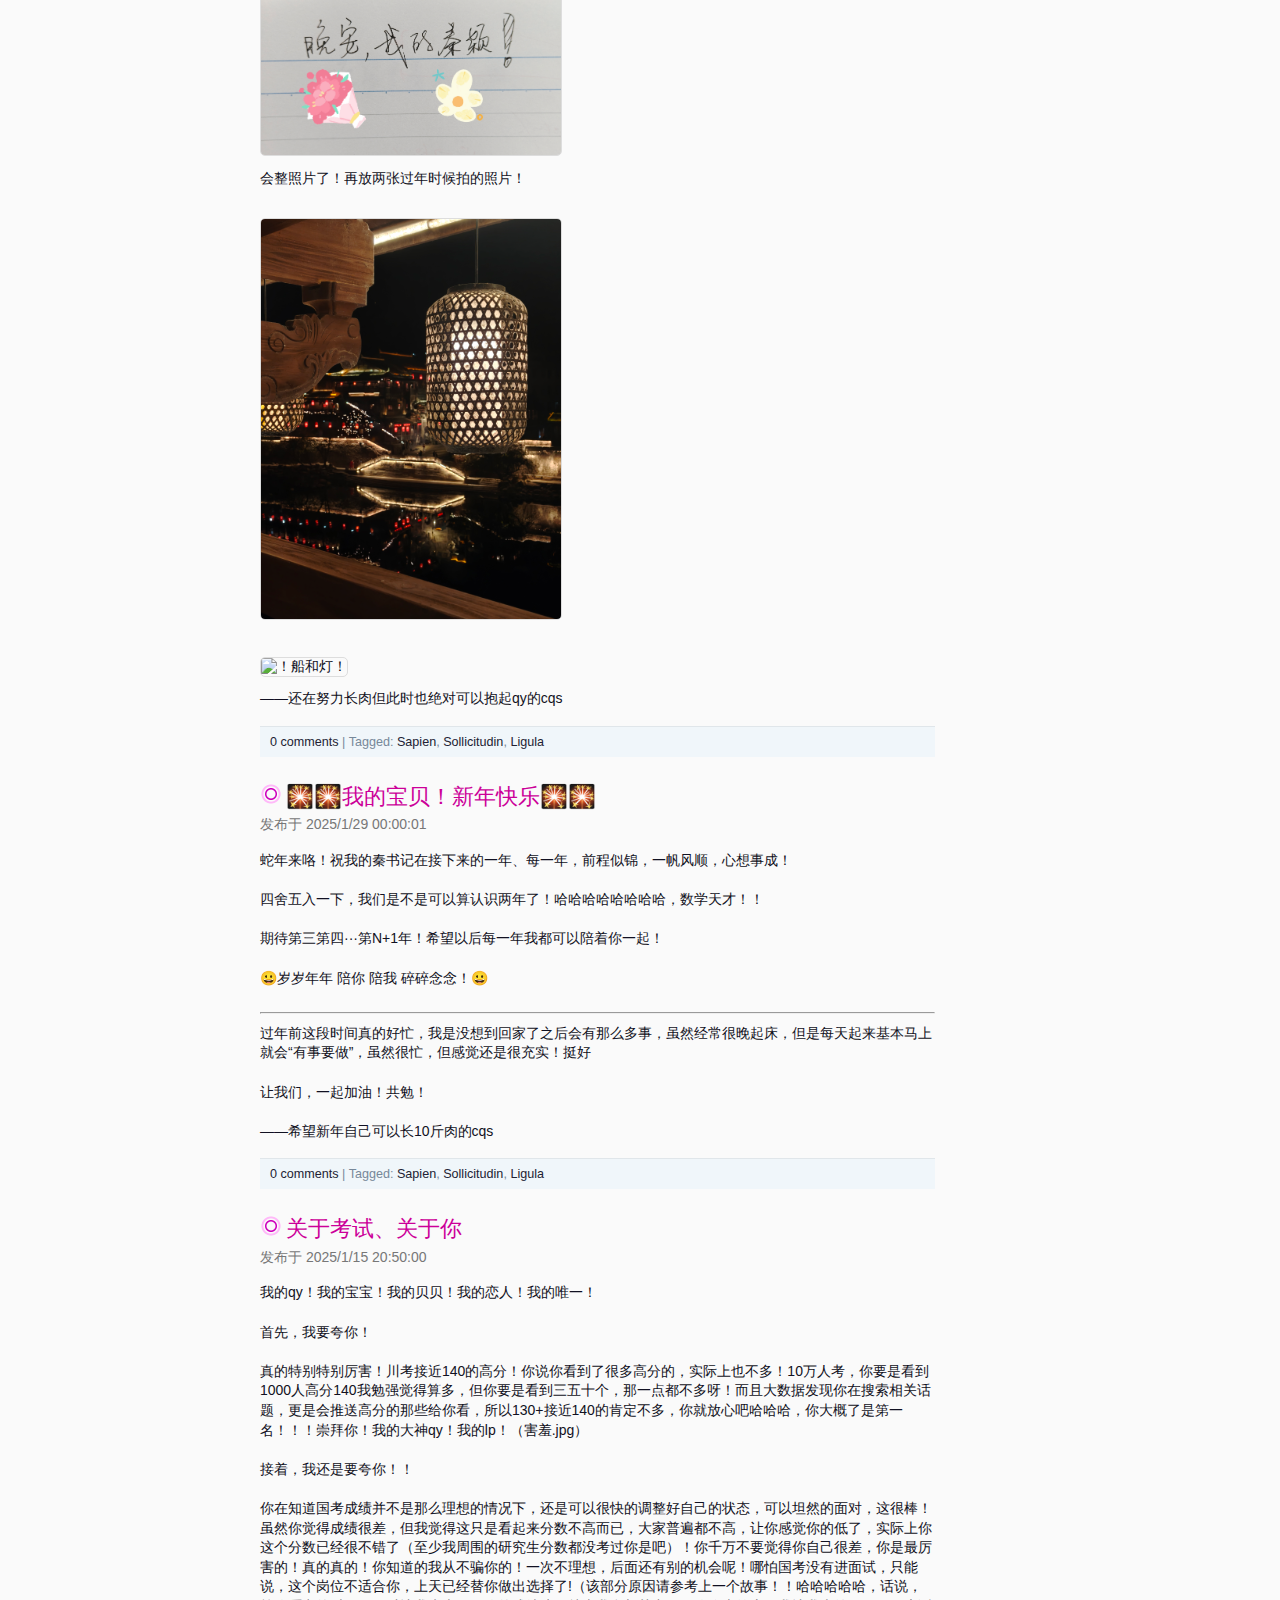
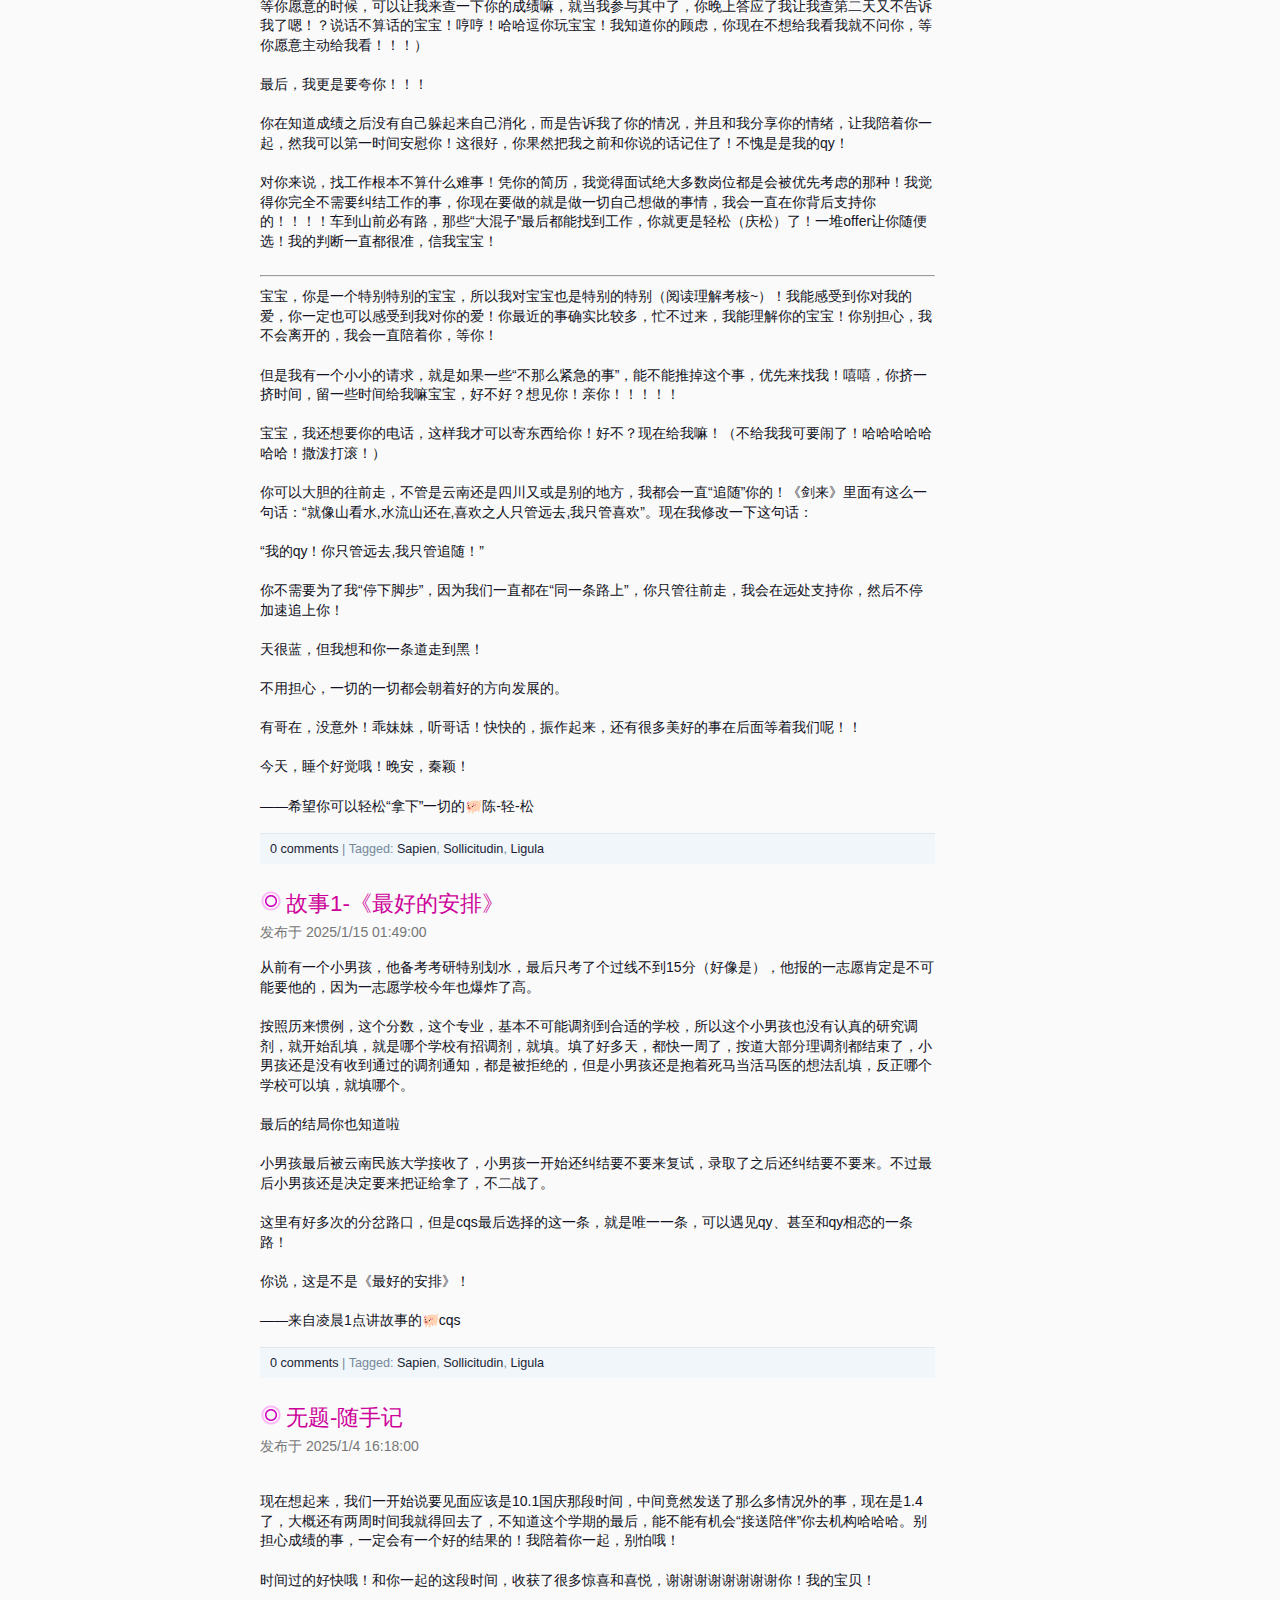
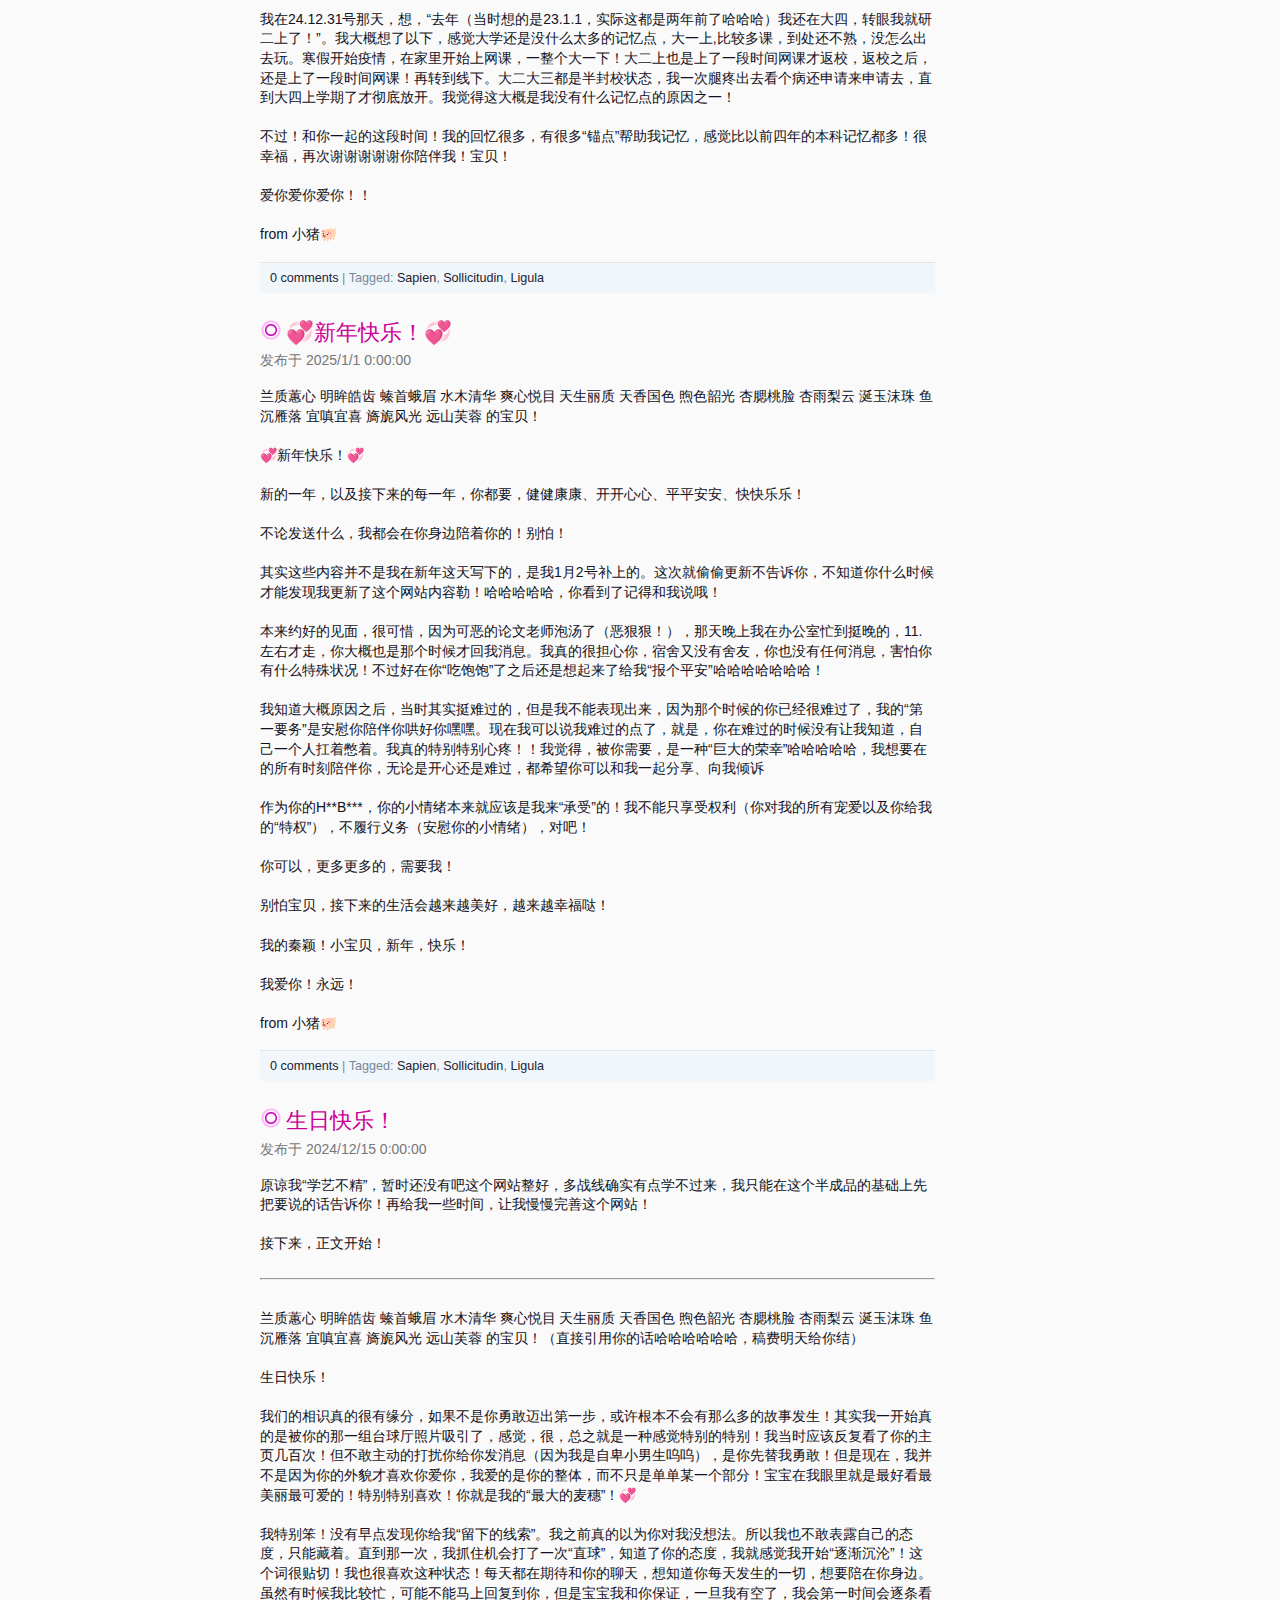
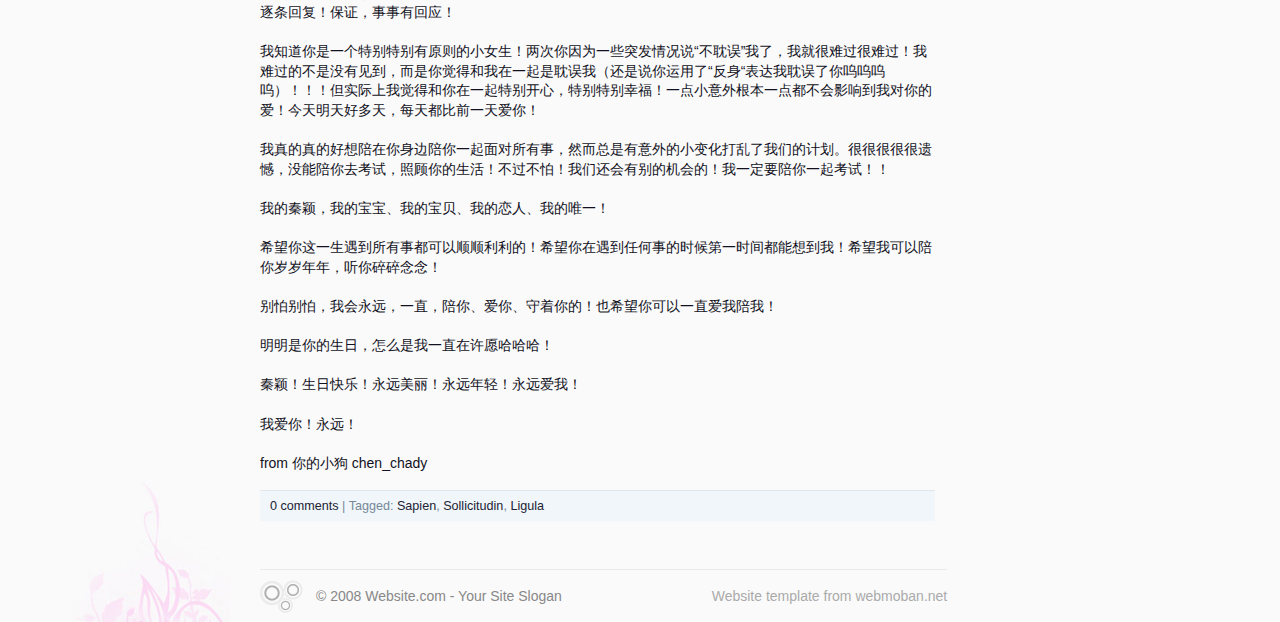
==== commit 7dcbbdfd: "Add files via upload" ====
--- a/index.html
+++ b/index.html
@@ -50,6 +50,38 @@
 				
 				<div class="post">
 
+					<div class="post_title"><h2><a href="#">qy冲冲冲！</a></h2></div>
+					<div class="post_date">发布于 2025/3/14 21:14</div>
+					
+					<div class="post_body">
+						
+						<p>宝宝，加油！不要给自己太多的压力，不管结果怎么样，这一路你经历了很多学到很多啦！我对你的能力非常有信心，你现在要做的是稳定心态，考试的时候稳定、甚至常超发挥，狠狠拿下同岗所有人哈哈哈哈！更何况，退一百步来说，哪怕今年没有考公上岸，大不了直接调剂去读书！到时候直接拿硕士文凭去考，竞争更小，起点更高，而且还积累了三年，更有把握了。在这个基础上再再退一百步，你又不是只有公务员这一条路可以走，凭你的能力找到一个很好的工作那是轻而易举易如反掌手拿把掐的！（当然公务员是非常好的选择！）</p>						
+						
+						<p>要坚信，一切都是最好的安排！</p>
+						
+						<p>这一段时间，我的对象被考公抢走了！那等到考公结束了，是不是我的对象就被释放了嘞！哈哈哈哈哈哈</p>
+						
+						<p>不多说了！我的秦颖宝宝酱！不要焦虑！明天加油！</p>
+						
+						<p>晚安，秦颖</p>								
+						
+						<img src="img/GoodNightAndLove.jpg" alt="！晚安！" class="post_image" />
+						
+						<p>（不会正经写字了，自己看着怪怪的！一定是这个笔的问题！没错！）</p>	
+						
+						<p>——愿意陪你一起经历所有所有的cqs</p>
+						
+					</div>
+					
+					<div class="post_meta">
+						<a href="#">0 comments</a> | Tagged: <a href="#">Sapien</a>, <a href="#">Sollicitudin</a>, <a href="#">Ligula</a>
+					</div>
+
+				</div>
+				
+				
+				<div class="post">
+
 					<div class="post_title"><h2><a href="#">无题</a></h2></div>
 					<div class="post_date">发布于 2025/2/26 17:51:00</div>
 					
